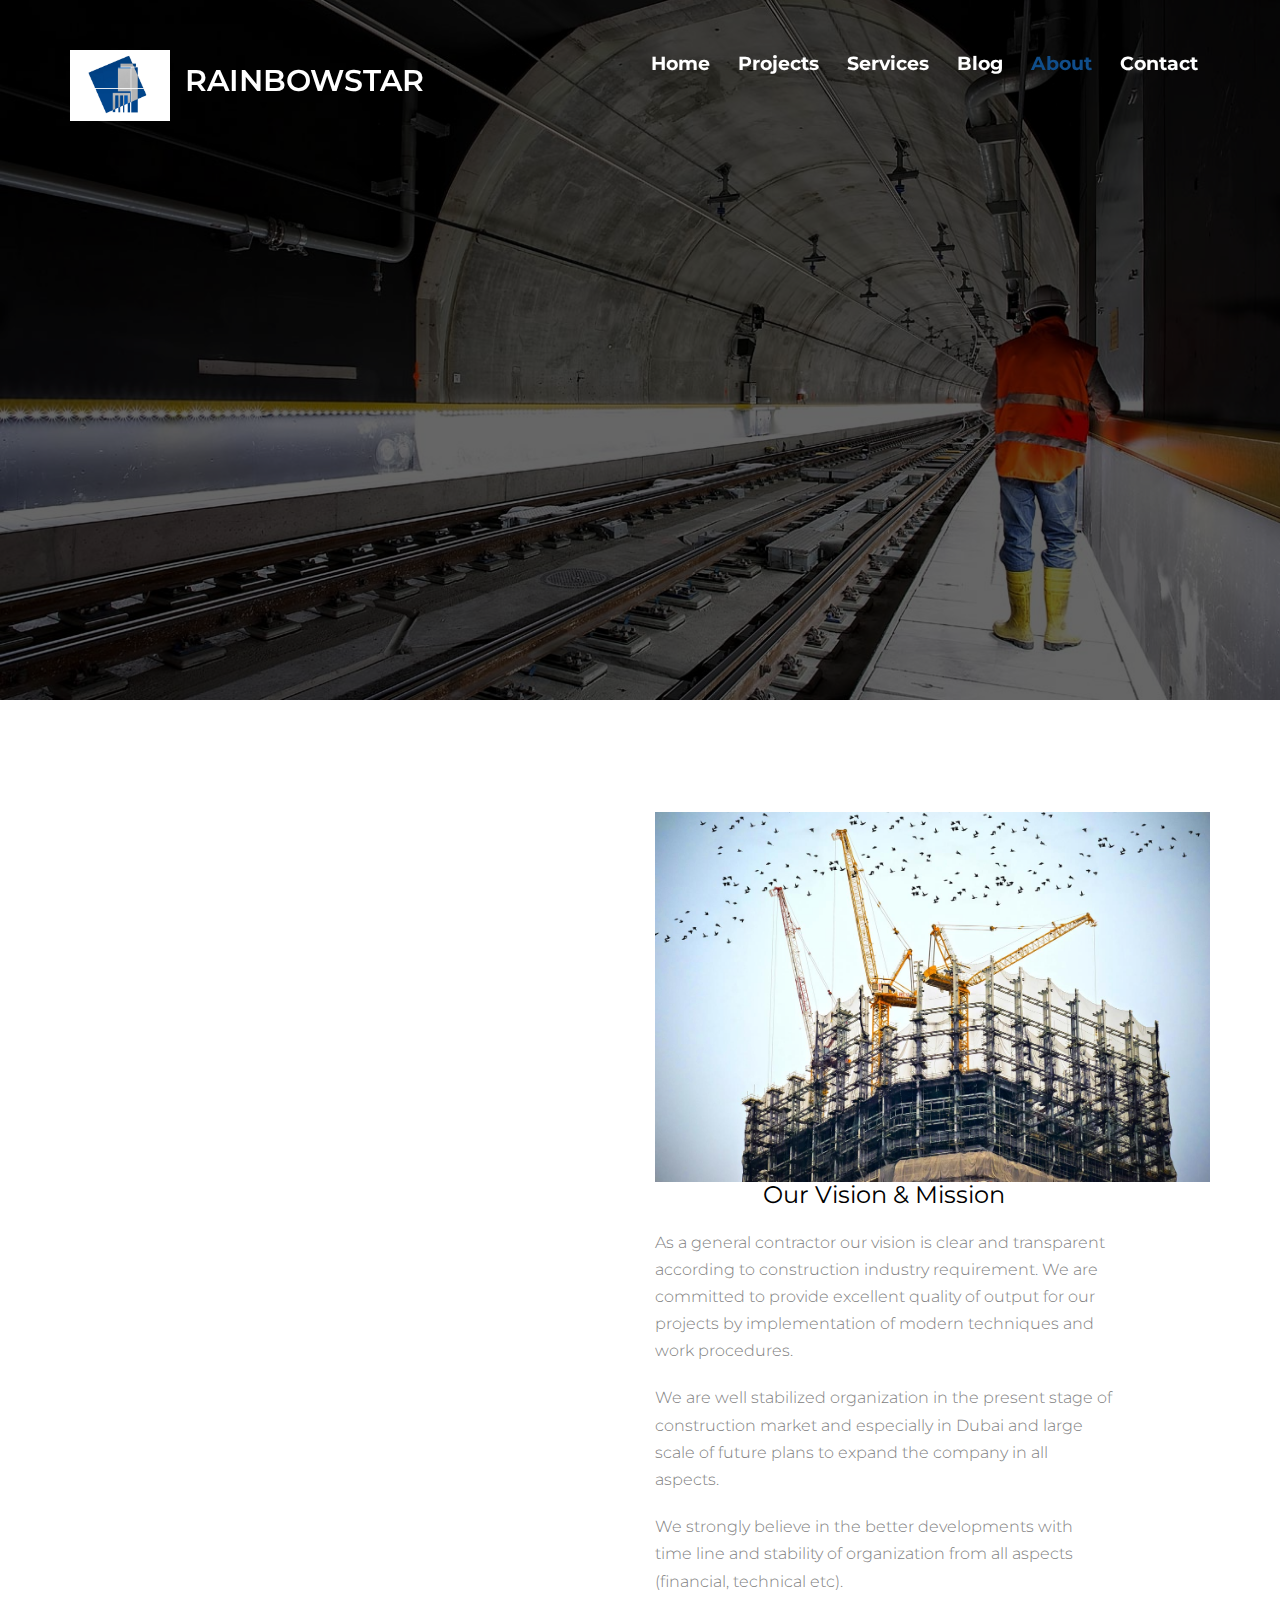
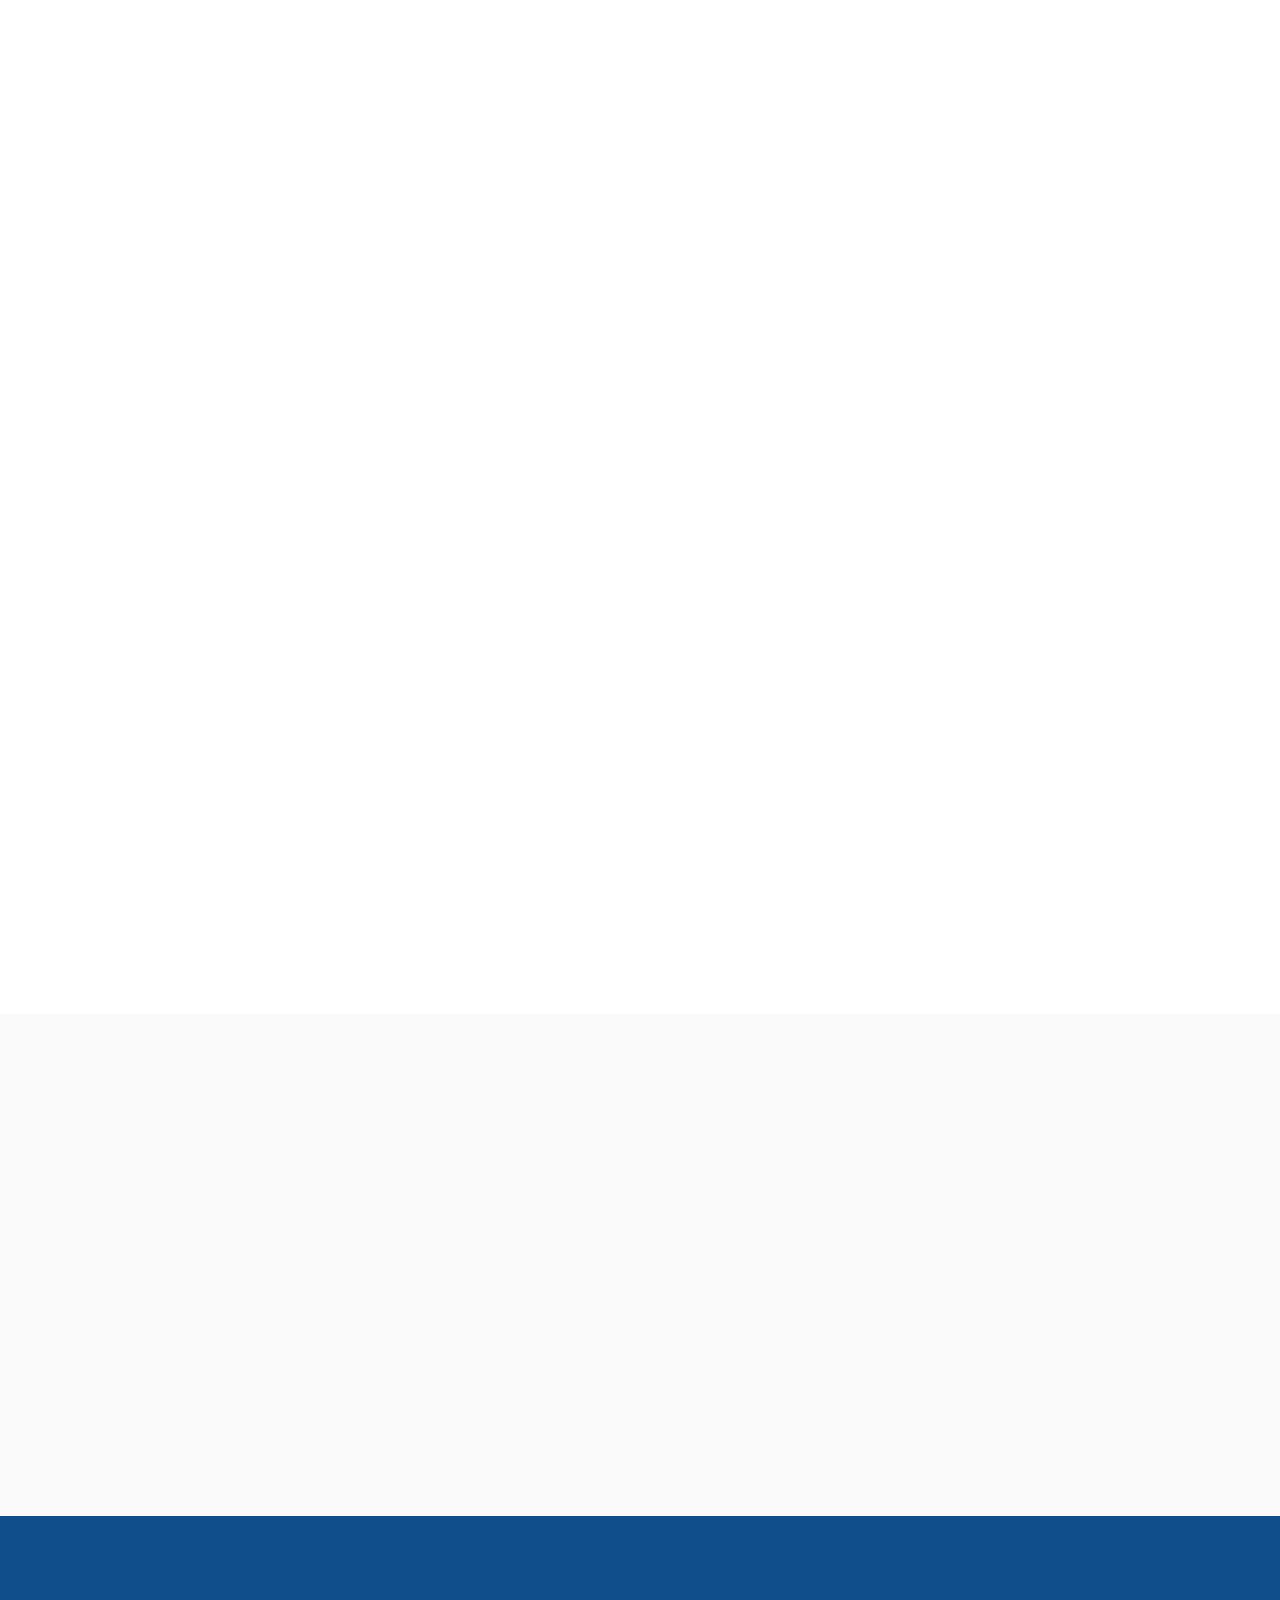
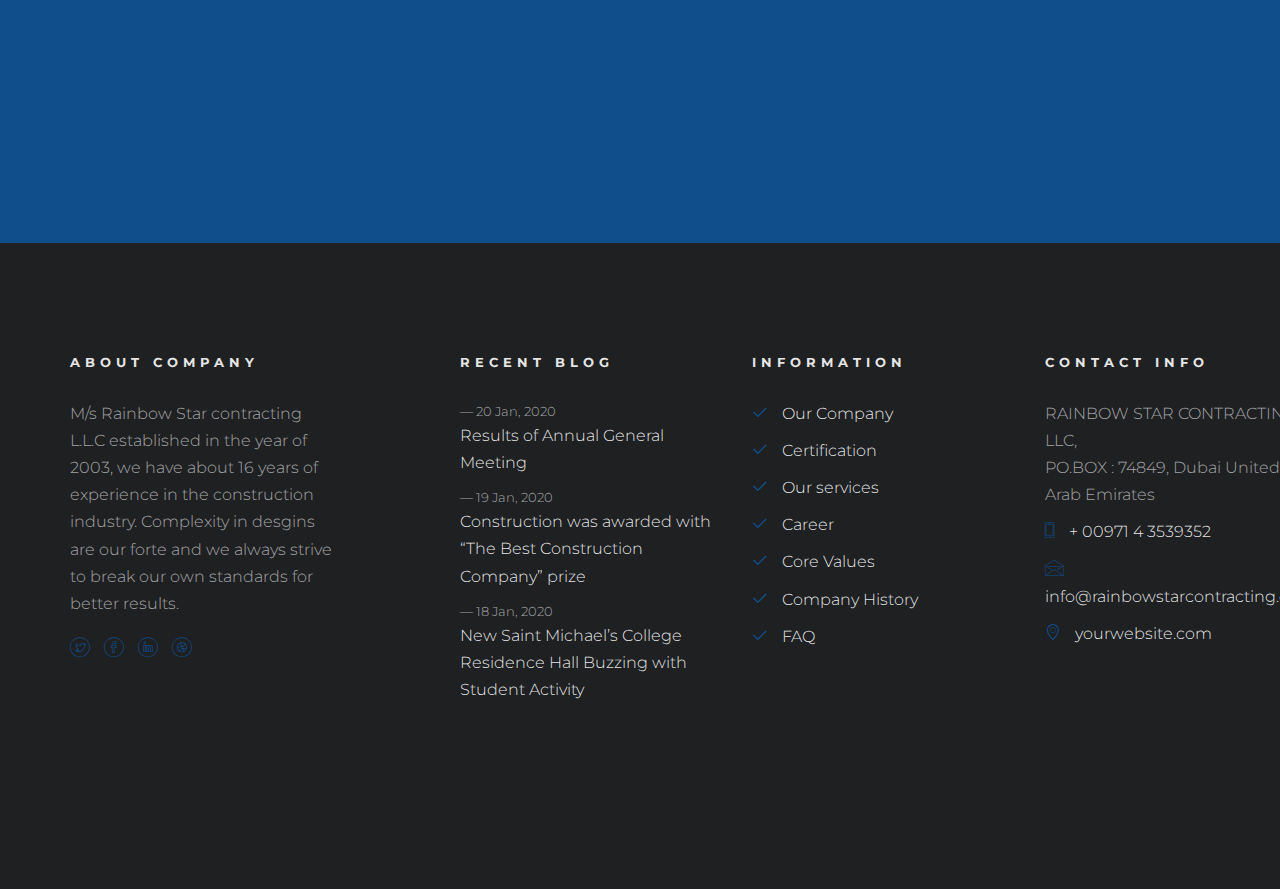
==== about.html @ f55a0812 "Add files via upload" ====
<!DOCTYPE HTML>
<html>

<head>
    <meta charset="utf-8">
    <meta http-equiv="X-UA-Compatible" content="IE=edge">
    <title>Rainbow Star Contracting - About</title>
    <meta name="viewport" content="width=device-width, initial-scale=1">
    <meta name="description" content="" />
    <meta name="keywords" content="" />
    <meta name="author" content="" />

    <!-- Facebook and Twitter integration -->
    <meta property="og:title" content="" />
    <meta property="og:image" content="" />
    <meta property="og:url" content="" />
    <meta property="og:site_name" content="" />
    <meta property="og:description" content="" />
    <meta name="twitter:title" content="" />
    <meta name="twitter:image" content="" />
    <meta name="twitter:url" content="" />
    <meta name="twitter:card" content="" />


    <link href="https://fonts.googleapis.com/css?family=Montserrat:200,300,400,700" rel="stylesheet">

    <!-- Animate.css -->
    <link rel="stylesheet" href="css/animate.css">
    <!-- Icomoon Icon Fonts-->
    <link rel="stylesheet" href="css/icomoon.css">
    <!-- Bootstrap  -->
    <link rel="stylesheet" href="css/bootstrap.css">

    <!-- Magnific Popup -->
    <link rel="stylesheet" href="css/magnific-popup.css">

    <!-- Flexslider  -->
    <link rel="stylesheet" href="css/flexslider.css">

    <!-- Owl Carousel -->
    <link rel="stylesheet" href="css/owl.carousel.min.css">
    <link rel="stylesheet" href="css/owl.theme.default.min.css">

    <!-- Flaticons  -->
    <link rel="stylesheet" href="fonts/flaticon/font/flaticon.css">

    <!-- Theme style  -->
    <link rel="stylesheet" href="css/style.css">

    <!-- Modernizr JS -->
    <script src="js/modernizr-2.6.2.min.js"></script>
    <!-- FOR IE9 below -->
    <!--[if lt IE 9]>
	<script src="js/respond.min.js"></script>
	<![endif]-->

</head>

<body>

    <div class="colorlib-loader"></div>

    <div id="page">
        <nav class="colorlib-nav" role="navigation">
            <div class="top-menu">
                <div class="container">
                    <div class="row">
                        <div class="col-xs-2">
                            <div id="colorlib-logo " class="rainbow-logo">
                                <a href="index.html"><img src="./images/landingpage/RSC logo.jpg" alt="">
                                    <span>RainbowStar</span>
                                </a>
                            </div>
                        </div>
                        <div class="col-xs-10 text-right menu-1">
                            <ul>
                                <li><a href="index.html">Home</a></li>
                                <li class="has-dropdown">
                                    <a href="work.html">Projects</a>
                                    <ul class="dropdown">
                                        <li><a href="#">Commercial</a></li>
                                        <li><a href="#">Apartment</a></li>
                                        <li><a href="#">House</a></li>
                                        <li><a href="#">Building</a></li>
                                    </ul>
                                </li>
                                <li><a href="services.html">Services</a></li>
                                <li><a href="blog.html">Blog</a></li>
                                <li class="active"><a href="about.html">About</a></li>
                                <li><a href="contact.html">Contact</a></li>
                            </ul>
                        </div>
                    </div>
                </div>
            </div>
        </nav>
        <aside id="colorlib-hero">
            <div class="flexslider">
                <ul class="slides">
                    <li style="background-image: url(images/img_bg_1.jpg);">
                        <div class="overlay"></div>
                        <div class="container-fluid">
                            <div class="row">
                                <div class="col-md-8 col-sm-12 col-md-offset-2 slider-text">
                                    <div class="slider-text-inner text-center">
                                        <h2>Company Info</h2>
                                        <h1>About Us</h1>
                                    </div>
                                </div>
                            </div>
                        </div>
                    </li>
                </ul>
            </div>
        </aside>

        <div id="colorlib-about">
            <div class="container">
                <div class="row row-pb-lg">
                    <div class="col-md-6">
                        <div class="about animate-box">
                            <h2>We Customise every detail to bring your fanatsy to life.</h2>
                            <p class="color-text-a">
                                M/s Rainbow Star contracting L.L.C established in the year of 2003. We introduce ourselves as a general contractor to the construction industry. We achieved complex design projects and got appreciation from various organizations. </p>
                            <p class="color-text-a">
                                We assume our company comes in fast growing general contracting companies with strong commitment and with clear vision. Our organization consists of various talented and potential professional Engineers, Architects, Foremen and technicians. </p>
                            <p class="color-text-a">
                                With the consideration of present competition and requirement of construction industry we are strongly committed to provide highly professional jobs to our clients/customers to meet their exact requirements and simultaneously to develop the better working
                                policies, procedure and techniques as per the project requirement.
                            </p>
                            <p class="color-text-a">
                                We deal with all kinds of projects. Large scale projects and turkey projects we possess sufficient resources to handle and run all kinds of projects </p>
                            <p class="color-text-a">
                                With the consideration of present competition and requirement of construction industry we are strongly committed to provide highly professional jobs to our clients/customers to meet their exact requirements and simultaneously to develop the better working
                                policies, procedure and techniques as per the project requirement.
                            </p>
                        </div>
                    </div>
                    <div class="col-md-6">
                        <img class="img-responsive" src="images/img_bg_4.jpg" alt="Free HTML5 Bootstrap Template by colorlib.com">
                    </div>

                    <div class="col-md-6 col-lg-5 section-md-t3">
                        <div class="title-box-d" style="text-align: center;">
                            <h3 class="title-d">Our
                                <span class="color-d">Vision & Mission</span>
                            </h3>
                        </div>
                        <p class="color-text-a">
                            As a general contractor our vision is clear and transparent according to construction industry requirement. We are committed to provide excellent quality of output for our projects by implementation of modern techniques and work procedures.
                        </p>
                        <p class="color-text-a">
                            We are well stabilized organization in the present stage of construction market and especially in Dubai and large scale of future plans to expand the company in all aspects.
                        </p>
                        <p class="color-text-a">
                            We strongly believe in the better developments with time line and stability of organization from all aspects (financial, technical etc).
                        </p>
                    </div>


                </div>
                <div class="row">
                    <div class="col-md-8 col-md-offset-2 text-center animate-box colorlib-heading animate-box">
                        <span class="sm">Team</span>
                        <h2><span class="thin">Our</span> <span class="thick">Engineers</span></h2>
                        <p>Even the all-powerful Pointing has no control about the blind texts it is an almost unorthographic life One day however a small line of blind text by the name</p>
                    </div>
                </div>
                <div class="row">
                    <div class="col-md-4 text-center animate-box">
                        <div class="staff" class="staff-img" style="background-image: url(images/person1.jpg);">
                            <a href="#" class="desc">
                                <h3>John Miller</h3>
                                <span>Lead Engineer</span>
                                <div class="parag">
                                    <p>Even the all-powerful Pointing has no control about the blind texts</p>
                                </div>
                            </a>
                        </div>
                    </div>
                    <div class="col-md-4 text-center animate-box">
                        <div class="staff" class="staff-img" style="background-image: url(images/person2.jpg);">
                            <a href="#" class="desc">
                                <h3>Brian Smith</h3>
                                <span>Architect</span>
                                <div class="parag">
                                    <p>Even the all-powerful Pointing has no control about the blind texts</p>
                                </div>
                            </a>
                        </div>
                    </div>
                    <div class="col-md-4 text-center animate-box">
                        <div class="staff" class="staff-img" style="background-image: url(images/person3.jpg);">
                            <a href="#" class="desc">
                                <h3>Andrew Clinton</h3>
                                <span>Architect</span>
                                <div class="parag">
                                    <p>Even the all-powerful Pointing has no control about the blind texts</p>
                                </div>
                            </a>
                        </div>
                    </div>
                </div>
            </div>
        </div>

        <div id="colorlib-testimony" class="colorlib-light-grey">
            <div class="container">
                <div class="row">
                    <div class="col-md-4 animate-box colorlib-heading animate-box">
                        <span class="sm">Testimonial</span>
                        <h2><span class="thin">What Our</span> <span class="thick">Client Says</span></h2>
                    </div>
                    <div class="col-md-7 col-md-push-1">
                        <div class="row animate-box">
                            <span class="icon"><i class="icon-quotes-left"></i></span>
                            <div class="owl-carousel1">
                                <div class="item">
                                    <div class="testimony-slide active">
                                        <div class="testimony-wrap">
                                            <figure>
                                                <img src="images/person1.jpg" alt="user">
                                            </figure>
                                            <blockquote>
                                                <span>Andrew Field</span>
                                                <p>Far far away, behind the word mountains, far from the countries Vokalia and Consonantia, there live the blind texts. Separated they live in Bookmarksgrove right at the coast of the Semantics, a large language
                                                    ocean.</p>
                                            </blockquote>
                                        </div>
                                    </div>
                                </div>
                                <div class="item">
                                    <div class="testimony-slide active">
                                        <div class="testimony-wrap">
                                            <figure>
                                                <img src="images/person2.jpg" alt="user">
                                            </figure>
                                            <blockquote>
                                                <span>Mark Bubble</span>
                                                <p>Separated they live in Bookmarksgrove right at the coast of the Semantics, a large language ocean.</p>
                                            </blockquote>
                                        </div>
                                    </div>
                                </div>
                                <div class="item">
                                    <div class="testimony-slide active">
                                        <div class="testimony-wrap">
                                            <figure>
                                                <img src="images/person3.jpg" alt="user">
                                            </figure>
                                            <blockquote>
                                                <span>Adam Smith</span>
                                                <p>Far from the countries Vokalia and Consonantia, there live the blind texts. Separated they live in Bookmarksgrove right at the coast of the Semantics, a large language ocean.</p>
                                            </blockquote>
                                        </div>
                                    </div>
                                </div>
                            </div>
                        </div>
                    </div>
                </div>
            </div>
        </div>


        <div id="colorlib-subscribe">
            <div class="overlay"></div>
            <div class="container">
                <div class="row">
                    <div class="col-md-12 col-md-offset-0 colorlib-heading animate-box">
                        <h2>Sign up for a Newsletter</h2>
                        <div class="row">
                            <div class="col-md-7">
                                <p>Enter your email address to get the latest news, events and special offers delivered right to your inbox.</p>
                            </div>
                            <div class="col-md-5">
                                <form class="form-inline qbstp-header-subscribe">
                                    <div class="row">
                                        <div class="col-md-12 col-md-offset-0">
                                            <div class="form-group">
                                                <input type="text" class="form-control" id="email" placeholder="Enter your email">
                                                <button type="submit" class="btn btn-primary">Subscribe</button>
                                            </div>
                                        </div>
                                    </div>
                                </form>
                            </div>
                        </div>
                    </div>
                </div>
            </div>
        </div>

        <!-- Footer Start -->

        <footer id="colorlib-footer" role="contentinfo">
            <div class="container">
                <div class="row row-pb-md">
                    <div class="col-md-3 colorlib-widget">
                        <h4>About Company</h4>
                        <p>M/s Rainbow Star contracting L.L.C established in the year of 2003, we have about 16 years of experience in the construction industry. Complexity in desgins are our forte and we always strive to break our own standards for better
                            results.</p>
                        <p>
                            <ul class="colorlib-social-icons">
                                <li><a href="#"><i class="icon-twitter"></i></a></li>
                                <li><a href="#"><i class="icon-facebook"></i></a></li>
                                <li><a href="#"><i class="icon-linkedin"></i></a></li>
                                <li><a href="#"><i class="icon-dribbble"></i></a></li>
                            </ul>
                        </p>
                    </div>
                    <div class="col-md-3 col-md-push-1">
                        <h4>Recent Blog</h4>
                        <ul class="colorlib-footer-links">
                            <li>
                                <span>&mdash; 20 Jan, 2020</span>
                                <a href="#">Results of Annual General Meeting</a>
                            </li>
                            <li>
                                <span>&mdash; 19 Jan, 2020</span>
                                <a href="#">Construction was awarded with “The Best Construction Company” prize</a>
                            </li>
                            <li>
                                <span>&mdash; 18 Jan, 2020</span>
                                <a href="#">New Saint Michael’s College Residence Hall Buzzing with Student Activity</a>
                            </li>
                        </ul>
                    </div>
                    <div class="col-md-3 col-md-push-1 colorlib-widget">
                        <h4>Information</h4>
                        <p>
                            <ul class="colorlib-footer-links">
                                <li><a href="#"><i class="icon-check"></i> Our Company</a></li>
                                <li><a href="#"><i class="icon-check"></i> Certification</a></li>
                                <li><a href="#"><i class="icon-check"></i> Our services</a></li>
                                <li><a href="#"><i class="icon-check"></i> Career</a></li>
                                <li><a href="#"><i class="icon-check"></i> Core Values</a></li>
                                <li><a href="#"><i class="icon-check"></i> Company History</a></li>
                                <li><a href="#"><i class="icon-check"></i> FAQ</a></li>
                            </ul>
                        </p>
                    </div>

                    <div class="col-md-3 col-md-push-1">
                        <h4>Contact Info</h4>
                        <ul class="colorlib-footer-links">
                            <li>RAINBOW STAR CONTRACTING LLC, <br>PO.BOX : 74849, Dubai United Arab Emirates</li>
                            <li><a href="tel://00971 4 3539352"><i class="icon-phone"></i> + 00971 4 3539352</a></li>
                            <li><a href="mailto:info@rainbowstarcontracting.com"><i class="icon-envelope"></i> info@rainbowstarcontracting.com</a></li>
                            <li><a href="http://luxehotel.com"><i class="icon-location4"></i> yourwebsite.com</a></li>
                        </ul>
                    </div>
                </div>
                <div class="row">
                </div>
            </div>
        </footer>
    </div>


    <!--Footer End  -->

    <div class="gototop js-top">
        <a href="#" class="js-gotop"><i class="icon-arrow-up2"></i></a>
    </div>

    <!-- jQuery -->
    <script src="js/jquery.min.js"></script>
    <!-- jQuery Easing -->
    <script src="js/jquery.easing.1.3.js"></script>
    <!-- Bootstrap -->
    <script src="js/bootstrap.min.js"></script>
    <!-- Waypoints -->
    <script src="js/jquery.waypoints.min.js"></script>
    <!-- Stellar Parallax -->
    <script src="js/jquery.stellar.min.js"></script>
    <!-- Flexslider -->
    <script src="js/jquery.flexslider-min.js"></script>
    <!-- Owl carousel -->
    <script src="js/owl.carousel.min.js"></script>
    <!-- Magnific Popup -->
    <script src="js/jquery.magnific-popup.min.js"></script>
    <script src="js/magnific-popup-options.js"></script>
    <!-- Counters -->
    <script src="js/jquery.countTo.js"></script>
    <!-- Main -->
    <script src="js/main.js"></script>

</body>

</html>
---- css/icomoon.css ----
@font-face {
  font-family: 'icomoon';
  src:  url('fonts/icomoon.eot?5j2n32');
  src:  url('fonts/icomoon.eot?5j2n32#iefix') format('embedded-opentype'),
    url('fonts/icomoon.ttf?5j2n32') format('truetype'),
    url('fonts/icomoon.woff?5j2n32') format('woff'),
    url('fonts/icomoon.svg?5j2n32#icomoon') format('svg');
  font-weight: normal;
  font-style: normal;
}

[class^="icon-"], [class*=" icon-"] {
  /* use !important to prevent issues with browser extensions that change fonts */
  font-family: 'icomoon' !important;
  speak: none;
  font-style: normal;
  font-weight: normal;
  font-variant: normal;
  text-transform: none;
  line-height: 1;

  /* Better Font Rendering =========== */
  -webkit-font-smoothing: antialiased;
  -moz-osx-font-smoothing: grayscale;
}

.icon-eye2:before {
  content: "\e064";
}
.icon-paper-clip:before {
  content: "\e065";
}
.icon-mail5:before {
  content: "\e066";
}
.icon-toggle:before {
  content: "\e067";
}
.icon-layout:before {
  content: "\e068";
}
.icon-link2:before {
  content: "\e069";
}
.icon-bell2:before {
  content: "\e06a";
}
.icon-lock3:before {
  content: "\e06b";
}
.icon-unlock:before {
  content: "\e06c";
}
.icon-ribbon2:before {
  content: "\e06d";
}
.icon-image2:before {
  content: "\e06e";
}
.icon-signal:before {
  content: "\e06f";
}
.icon-target3:before {
  content: "\e070";
}
.icon-clipboard3:before {
  content: "\e071";
}
.icon-clock3:before {
  content: "\e072";
}
.icon-watch:before {
  content: "\e073";
}
.icon-air-play:before {
  content: "\e074";
}
.icon-camera3:before {
  content: "\e075";
}
.icon-video2:before {
  content: "\e076";
}
.icon-disc:before {
  content: "\e077";
}
.icon-printer3:before {
  content: "\e078";
}
.icon-monitor:before {
  content: "\e079";
}
.icon-server:before {
  content: "\e07a";
}
.icon-cog2:before {
  content: "\e07b";
}
.icon-heart3:before {
  content: "\e07c";
}
.icon-paragraph:before {
  content: "\e07d";
}
.icon-align-justify:before {
  content: "\e07e";
}
.icon-align-left:before {
  content: "\e07f";
}
.icon-align-center:before {
  content: "\e080";
}
.icon-align-right:before {
  content: "\e081";
}
.icon-book2:before {
  content: "\e082";
}
.icon-layers2:before {
  content: "\e083";
}
.icon-stack2:before {
  content: "\e084";
}
.icon-stack-2:before {
  content: "\e085";
}
.icon-paper:before {
  content: "\e086";
}
.icon-paper-stack:before {
  content: "\e087";
}
.icon-search3:before {
  content: "\e088";
}
.icon-zoom-in2:before {
  content: "\e089";
}
.icon-zoom-out2:before {
  content: "\e08a";
}
.icon-reply2:before {
  content: "\e08b";
}
.icon-circle-plus:before {
  content: "\e08c";
}
.icon-circle-minus:before {
  content: "\e08d";
}
.icon-circle-check:before {
  content: "\e08e";
}
.icon-circle-cross:before {
  content: "\e08f";
}
.icon-square-plus:before {
  content: "\e090";
}
.icon-square-minus:before {
  content: "\e091";
}
.icon-square-check:before {
  content: "\e092";
}
.icon-square-cross:before {
  content: "\e093";
}
.icon-microphone:before {
  content: "\e094";
}
.icon-record:before {
  content: "\e095";
}
.icon-skip-back:before {
  content: "\e096";
}
.icon-rewind:before {
  content: "\e097";
}
.icon-play4:before {
  content: "\e098";
}
.icon-pause3:before {
  content: "\e099";
}
.icon-stop3:before {
  content: "\e09a";
}
.icon-fast-forward:before {
  content: "\e09b";
}
.icon-skip-forward:before {
  content: "\e09c";
}
.icon-shuffle2:before {
  content: "\e09d";
}
.icon-repeat:before {
  content: "\e09e";
}
.icon-folder2:before {
  content: "\e09f";
}
.icon-umbrella:before {
  content: "\e0a0";
}
.icon-moon:before {
  content: "\e0a1";
}
.icon-thermometer:before {
  content: "\e0a2";
}
.icon-drop:before {
  content: "\e0a3";
}
.icon-sun2:before {
  content: "\e0a4";
}
.icon-cloud3:before {
  content: "\e0a5";
}
.icon-cloud-upload2:before {
  content: "\e0a6";
}
.icon-cloud-download2:before {
  content: "\e0a7";
}
.icon-upload4:before {
  content: "\e0a8";
}
.icon-download4:before {
  content: "\e0a9";
}
.icon-location3:before {
  content: "\e0aa";
}
.icon-location-2:before {
  content: "\e0ab";
}
.icon-map3:before {
  content: "\e0ac";
}
.icon-battery:before {
  content: "\e0ad";
}
.icon-head:before {
  content: "\e0ae";
}
.icon-briefcase3:before {
  content: "\e0af";
}
.icon-speech-bubble:before {
  content: "\e0b0";
}
.icon-anchor2:before {
  content: "\e0b1";
}
.icon-globe2:before {
  content: "\e0b2";
}
.icon-box:before {
  content: "\e0b3";
}
.icon-reload:before {
  content: "\e0b4";
}
.icon-share3:before {
  content: "\e0b5";
}
.icon-marquee:before {
  content: "\e0b6";
}
.icon-marquee-plus:before {
  content: "\e0b7";
}
.icon-marquee-minus:before {
  content: "\e0b8";
}
.icon-tag:before {
  content: "\e0b9";
}
.icon-power2:before {
  content: "\e0ba";
}
.icon-command2:before {
  content: "\e0bb";
}
.icon-alt:before {
  content: "\e0bc";
}
.icon-esc:before {
  content: "\e0bd";
}
.icon-bar-graph:before {
  content: "\e0be";
}
.icon-bar-graph-2:before {
  content: "\e0bf";
}
.icon-pie-graph:before {
  content: "\e0c0";
}
.icon-star:before {
  content: "\e0c1";
}
.icon-arrow-left3:before {
  content: "\e0c2";
}
.icon-arrow-right3:before {
  content: "\e0c3";
}
.icon-arrow-up3:before {
  content: "\e0c4";
}
.icon-arrow-down3:before {
  content: "\e0c5";
}
.icon-volume:before {
  content: "\e0c6";
}
.icon-mute:before {
  content: "\e0c7";
}
.icon-content-right:before {
  content: "\e100";
}
.icon-content-left:before {
  content: "\e101";
}
.icon-grid2:before {
  content: "\e102";
}
.icon-grid-2:before {
  content: "\e103";
}
.icon-columns:before {
  content: "\e104";
}
.icon-loader:before {
  content: "\e105";
}
.icon-bag:before {
  content: "\e106";
}
.icon-ban:before {
  content: "\e107";
}
.icon-flag3:before {
  content: "\e108";
}
.icon-trash:before {
  content: "\e109";
}
.icon-expand2:before {
  content: "\e110";
}
.icon-contract:before {
  content: "\e111";
}
.icon-maximize:before {
  content: "\e112";
}
.icon-minimize:before {
  content: "\e113";
}
.icon-plus2:before {
  content: "\e114";
}
.icon-minus2:before {
  content: "\e115";
}
.icon-check:before {
  content: "\e116";
}
.icon-cross2:before {
  content: "\e117";
}
.icon-move:before {
  content: "\e118";
}
.icon-delete:before {
  content: "\e119";
}
.icon-menu5:before {
  content: "\e120";
}
.icon-archive:before {
  content: "\e121";
}
.icon-inbox:before {
  content: "\e122";
}
.icon-outbox:before {
  content: "\e123";
}
.icon-file:before {
  content: "\e124";
}
.icon-file-add:before {
  content: "\e125";
}
.icon-file-subtract:before {
  content: "\e126";
}
.icon-help:before {
  content: "\e127";
}
.icon-open:before {
  content: "\e128";
}
.icon-ellipsis:before {
  content: "\e129";
}
.icon-heart4:before {
  content: "\e900";
}
.icon-cloud4:before {
  content: "\e901";
}
.icon-star2:before {
  content: "\e902";
}
.icon-tv2:before {
  content: "\e903";
}
.icon-sound:before {
  content: "\e904";
}
.icon-video3:before {
  content: "\e905";
}
.icon-trash2:before {
  content: "\e906";
}
.icon-user2:before {
  content: "\e907";
}
.icon-key3:before {
  content: "\e908";
}
.icon-search4:before {
  content: "\e909";
}
.icon-settings:before {
  content: "\e90a";
}
.icon-camera4:before {
  content: "\e90b";
}
.icon-tag2:before {
  content: "\e90c";
}
.icon-lock4:before {
  content: "\e90d";
}
.icon-bulb:before {
  content: "\e90e";
}
.icon-pen2:before {
  content: "\e90f";
}
.icon-diamond:before {
  content: "\e910";
}
.icon-display2:before {
  content: "\e911";
}
.icon-location4:before {
  content: "\e912";
}
.icon-eye3:before {
  content: "\e913";
}
.icon-bubble3:before {
  content: "\e914";
}
.icon-stack3:before {
  content: "\e915";
}
.icon-cup:before {
  content: "\e916";
}
.icon-phone3:before {
  content: "\e917";
}
.icon-news:before {
  content: "\e918";
}
.icon-mail6:before {
  content: "\e919";
}
.icon-like:before {
  content: "\e91a";
}
.icon-photo:before {
  content: "\e91b";
}
.icon-note:before {
  content: "\e91c";
}
.icon-clock4:before {
  content: "\e91d";
}
.icon-paperplane:before {
  content: "\e91e";
}
.icon-params:before {
  content: "\e91f";
}
.icon-banknote:before {
  content: "\e920";
}
.icon-data:before {
  content: "\e921";
}
.icon-music2:before {
  content: "\e922";
}
.icon-megaphone2:before {
  content: "\e923";
}
.icon-study:before {
  content: "\e924";
}
.icon-lab2:before {
  content: "\e925";
}
.icon-food:before {
  content: "\e926";
}
.icon-t-shirt:before {
  content: "\e927";
}
.icon-fire2:before {
  content: "\e928";
}
.icon-clip:before {
  content: "\e929";
}
.icon-shop:before {
  content: "\e92a";
}
.icon-calendar3:before {
  content: "\e92b";
}
.icon-wallet2:before {
  content: "\e92c";
}
.icon-vynil:before {
  content: "\e92d";
}
.icon-truck2:before {
  content: "\e92e";
}
.icon-world:before {
  content: "\e92f";
}
.icon-mobile:before {
  content: "\e000";
}
.icon-laptop:before {
  content: "\e001";
}
.icon-desktop:before {
  content: "\e002";
}
.icon-tablet:before {
  content: "\e003";
}
.icon-phone:before {
  content: "\e004";
}
.icon-document:before {
  content: "\e005";
}
.icon-documents:before {
  content: "\e006";
}
.icon-search:before {
  content: "\e007";
}
.icon-clipboard:before {
  content: "\e008";
}
.icon-newspaper:before {
  content: "\e009";
}
.icon-notebook:before {
  content: "\e00a";
}
.icon-book-open:before {
  content: "\e00b";
}
.icon-browser:before {
  content: "\e00c";
}
.icon-calendar:before {
  content: "\e00d";
}
.icon-presentation:before {
  content: "\e00e";
}
.icon-picture:before {
  content: "\e00f";
}
.icon-pictures:before {
  content: "\e010";
}
.icon-video:before {
  content: "\e011";
}
.icon-camera:before {
  content: "\e012";
}
.icon-printer:before {
  content: "\e013";
}
.icon-toolbox:before {
  content: "\e014";
}
.icon-briefcase:before {
  content: "\e015";
}
.icon-wallet:before {
  content: "\e016";
}
.icon-gift:before {
  content: "\e017";
}
.icon-bargraph:before {
  content: "\e018";
}
.icon-grid:before {
  content: "\e019";
}
.icon-expand:before {
  content: "\e01a";
}
.icon-focus:before {
  content: "\e01b";
}
.icon-edit:before {
  content: "\e01c";
}
.icon-adjustments:before {
  content: "\e01d";
}
.icon-ribbon:before {
  content: "\e01e";
}
.icon-hourglass:before {
  content: "\e01f";
}
.icon-lock:before {
  content: "\e020";
}
.icon-megaphone:before {
  content: "\e021";
}
.icon-shield:before {
  content: "\e022";
}
.icon-trophy:before {
  content: "\e023";
}
.icon-flag:before {
  content: "\e024";
}
.icon-map:before {
  content: "\e025";
}
.icon-puzzle:before {
  content: "\e026";
}
.icon-basket:before {
  content: "\e027";
}
.icon-envelope:before {
  content: "\e028";
}
.icon-streetsign:before {
  content: "\e029";
}
.icon-telescope:before {
  content: "\e02a";
}
.icon-gears:before {
  content: "\e02b";
}
.icon-key:before {
  content: "\e02c";
}
.icon-paperclip:before {
  content: "\e02d";
}
.icon-attachment:before {
  content: "\e02e";
}
.icon-pricetags:before {
  content: "\e02f";
}
.icon-lightbulb:before {
  content: "\e030";
}
.icon-layers:before {
  content: "\e031";
}
.icon-pencil:before {
  content: "\e032";
}
.icon-tools:before {
  content: "\e033";
}
.icon-tools-2:before {
  content: "\e034";
}
.icon-scissors:before {
  content: "\e035";
}
.icon-paintbrush:before {
  content: "\e036";
}
.icon-magnifying-glass:before {
  content: "\e037";
}
.icon-circle-compass:before {
  content: "\e038";
}
.icon-linegraph:before {
  content: "\e039";
}
.icon-mic:before {
  content: "\e03a";
}
.icon-strategy:before {
  content: "\e03b";
}
.icon-beaker:before {
  content: "\e03c";
}
.icon-caution:before {
  content: "\e03d";
}
.icon-recycle:before {
  content: "\e03e";
}
.icon-anchor:before {
  content: "\e03f";
}
.icon-profile-male:before {
  content: "\e040";
}
.icon-profile-female:before {
  content: "\e041";
}
.icon-bike:before {
  content: "\e042";
}
.icon-wine:before {
  content: "\e043";
}
.icon-hotairballoon:before {
  content: "\e044";
}
.icon-globe:before {
  content: "\e045";
}
.icon-genius:before {
  content: "\e046";
}
.icon-map-pin:before {
  content: "\e047";
}
.icon-dial:before {
  content: "\e048";
}
.icon-chat:before {
  content: "\e049";
}
.icon-heart:before {
  content: "\e04a";
}
.icon-cloud:before {
  content: "\e04b";
}
.icon-upload:before {
  content: "\e04c";
}
.icon-download:before {
  content: "\e04d";
}
.icon-target:before {
  content: "\e04e";
}
.icon-hazardous:before {
  content: "\e04f";
}
.icon-piechart:before {
  content: "\e050";
}
.icon-speedometer:before {
  content: "\e051";
}
.icon-global:before {
  content: "\e052";
}
.icon-compass:before {
  content: "\e053";
}
.icon-lifesaver:before {
  content: "\e054";
}
.icon-clock:before {
  content: "\e055";
}
.icon-aperture:before {
  content: "\e056";
}
.icon-quote:before {
  content: "\e057";
}
.icon-scope:before {
  content: "\e058";
}
.icon-alarmclock:before {
  content: "\e059";
}
.icon-refresh:before {
  content: "\e05a";
}
.icon-happy:before {
  content: "\e05b";
}
.icon-sad:before {
  content: "\e05c";
}
.icon-facebook:before {
  content: "\e05d";
}
.icon-twitter:before {
  content: "\e05e";
}
.icon-googleplus:before {
  content: "\e05f";
}
.icon-rss:before {
  content: "\e060";
}
.icon-tumblr:before {
  content: "\e061";
}
.icon-linkedin:before {
  content: "\e062";
}
.icon-dribbble:before {
  content: "\e063";
}
.icon-home:before {
  content: "\e930";
}
.icon-home2:before {
  content: "\e931";
}
.icon-home3:before {
  content: "\e932";
}
.icon-office:before {
  content: "\e933";
}
.icon-newspaper2:before {
  content: "\e934";
}
.icon-pencil2:before {
  content: "\e935";
}
.icon-pencil22:before {
  content: "\e936";
}
.icon-quill:before {
  content: "\e937";
}
.icon-pen:before {
  content: "\e938";
}
.icon-blog:before {
  content: "\e939";
}
.icon-eyedropper:before {
  content: "\e93a";
}
.icon-droplet:before {
  content: "\e93b";
}
.icon-paint-format:before {
  content: "\e93c";
}
.icon-image:before {
  content: "\e93d";
}
.icon-images:before {
  content: "\e93e";
}
.icon-camera2:before {
  content: "\e93f";
}
.icon-headphones:before {
  content: "\e940";
}
.icon-music:before {
  content: "\e941";
}
.icon-play:before {
  content: "\e942";
}
.icon-film:before {
  content: "\e943";
}
.icon-video-camera:before {
  content: "\e944";
}
.icon-dice:before {
  content: "\e945";
}
.icon-pacman:before {
  content: "\e946";
}
.icon-spades:before {
  content: "\e947";
}
.icon-clubs:before {
  content: "\e948";
}
.icon-diamonds:before {
  content: "\e949";
}
.icon-bullhorn:before {
  content: "\e94a";
}
.icon-connection:before {
  content: "\e94b";
}
.icon-podcast:before {
  content: "\e94c";
}
.icon-feed:before {
  content: "\e94d";
}
.icon-mic2:before {
  content: "\e94e";
}
.icon-book:before {
  content: "\e94f";
}
.icon-books:before {
  content: "\e950";
}
.icon-library:before {
  content: "\e951";
}
.icon-file-text:before {
  content: "\e952";
}
.icon-profile:before {
  content: "\e953";
}
.icon-file-empty:before {
  content: "\e954";
}
.icon-files-empty:before {
  content: "\e955";
}
.icon-file-text2:before {
  content: "\e956";
}
.icon-file-picture:before {
  content: "\e957";
}
.icon-file-music:before {
  content: "\e958";
}
.icon-file-play:before {
  content: "\e959";
}
.icon-file-video:before {
  content: "\e95a";
}
.icon-file-zip:before {
  content: "\e95b";
}
.icon-copy:before {
  content: "\e95c";
}
.icon-paste:before {
  content: "\e95d";
}
.icon-stack:before {
  content: "\e95e";
}
.icon-folder:before {
  content: "\e95f";
}
.icon-folder-open:before {
  content: "\e960";
}
.icon-folder-plus:before {
  content: "\e961";
}
.icon-folder-minus:before {
  content: "\e962";
}
.icon-folder-download:before {
  content: "\e963";
}
.icon-folder-upload:before {
  content: "\e964";
}
.icon-price-tag:before {
  content: "\e965";
}
.icon-price-tags:before {
  content: "\e966";
}
.icon-barcode:before {
  content: "\e967";
}
.icon-qrcode:before {
  content: "\e968";
}
.icon-ticket:before {
  content: "\e969";
}
.icon-cart:before {
  content: "\e96a";
}
.icon-coin-dollar:before {
  content: "\e96b";
}
.icon-coin-euro:before {
  content: "\e96c";
}
.icon-coin-pound:before {
  content: "\e96d";
}
.icon-coin-yen:before {
  content: "\e96e";
}
.icon-credit-card:before {
  content: "\e96f";
}
.icon-calculator:before {
  content: "\e970";
}
.icon-lifebuoy:before {
  content: "\e971";
}
.icon-phone2:before {
  content: "\e972";
}
.icon-phone-hang-up:before {
  content: "\e973";
}
.icon-address-book:before {
  content: "\e974";
}
.icon-envelop:before {
  content: "\e975";
}
.icon-pushpin:before {
  content: "\e976";
}
.icon-location:before {
  content: "\e977";
}
.icon-location2:before {
  content: "\e978";
}
.icon-compass2:before {
  content: "\e979";
}
.icon-compass22:before {
  content: "\e97a";
}
.icon-map2:before {
  content: "\e97b";
}
.icon-map22:before {
  content: "\e97c";
}
.icon-history:before {
  content: "\e97d";
}
.icon-clock2:before {
  content: "\e97e";
}
.icon-clock22:before {
  content: "\e97f";
}
.icon-alarm:before {
  content: "\e980";
}
.icon-bell:before {
  content: "\e981";
}
.icon-stopwatch:before {
  content: "\e982";
}
.icon-calendar2:before {
  content: "\e983";
}
.icon-printer2:before {
  content: "\e984";
}
.icon-keyboard:before {
  content: "\e985";
}
.icon-display:before {
  content: "\e986";
}
.icon-laptop2:before {
  content: "\e987";
}
.icon-mobile2:before {
  content: "\e988";
}
.icon-mobile22:before {
  content: "\e989";
}
.icon-tablet2:before {
  content: "\e98a";
}
.icon-tv:before {
  content: "\e98b";
}
.icon-drawer:before {
  content: "\e98c";
}
.icon-drawer2:before {
  content: "\e98d";
}
.icon-box-add:before {
  content: "\e98e";
}
.icon-box-remove:before {
  content: "\e98f";
}
.icon-download3:before {
  content: "\e990";
}
.icon-upload2:before {
  content: "\e991";
}
.icon-floppy-disk:before {
  content: "\e992";
}
.icon-drive:before {
  content: "\e993";
}
.icon-database:before {
  content: "\e994";
}
.icon-undo:before {
  content: "\e995";
}
.icon-redo:before {
  content: "\e996";
}
.icon-undo2:before {
  content: "\e997";
}
.icon-redo2:before {
  content: "\e998";
}
.icon-forward:before {
  content: "\e999";
}
.icon-reply:before {
  content: "\e99a";
}
.icon-bubble:before {
  content: "\e99b";
}
.icon-bubbles:before {
  content: "\e99c";
}
.icon-bubbles2:before {
  content: "\e99d";
}
.icon-bubble2:before {
  content: "\e99e";
}
.icon-bubbles3:before {
  content: "\e99f";
}
.icon-bubbles4:before {
  content: "\e9a0";
}
.icon-user:before {
  content: "\e9a1";
}
.icon-users:before {
  content: "\e9a2";
}
.icon-user-plus:before {
  content: "\e9a3";
}
.icon-user-minus:before {
  content: "\e9a4";
}
.icon-user-check:before {
  content: "\e9a5";
}
.icon-user-tie:before {
  content: "\e9a6";
}
.icon-quotes-left:before {
  content: "\e9a7";
}
.icon-quotes-right:before {
  content: "\e9a8";
}
.icon-hour-glass:before {
  content: "\e9a9";
}
.icon-spinner:before {
  content: "\e9aa";
}
.icon-spinner2:before {
  content: "\e9ab";
}
.icon-spinner3:before {
  content: "\e9ac";
}
.icon-spinner4:before {
  content: "\e9ad";
}
.icon-spinner5:before {
  content: "\e9ae";
}
.icon-spinner6:before {
  content: "\e9af";
}
.icon-spinner7:before {
  content: "\e9b0";
}
.icon-spinner8:before {
  content: "\e9b1";
}
.icon-spinner9:before {
  content: "\e9b2";
}
.icon-spinner10:before {
  content: "\e9b3";
}
.icon-spinner11:before {
  content: "\e9b4";
}
.icon-binoculars:before {
  content: "\e9b5";
}
.icon-search2:before {
  content: "\e9b6";
}
.icon-zoom-in:before {
  content: "\e9b7";
}
.icon-zoom-out:before {
  content: "\e9b8";
}
.icon-enlarge:before {
  content: "\e9b9";
}
.icon-shrink:before {
  content: "\e9ba";
}
.icon-enlarge2:before {
  content: "\e9bb";
}
.icon-shrink2:before {
  content: "\e9bc";
}
.icon-key2:before {
  content: "\e9bd";
}
.icon-key22:before {
  content: "\e9be";
}
.icon-lock2:before {
  content: "\e9bf";
}
.icon-unlocked:before {
  content: "\e9c0";
}
.icon-wrench:before {
  content: "\e9c1";
}
.icon-equalizer:before {
  content: "\e9c2";
}
.icon-equalizer2:before {
  content: "\e9c3";
}
.icon-cog:before {
  content: "\e9c4";
}
.icon-cogs:before {
  content: "\e9c5";
}
.icon-hammer:before {
  content: "\e9c6";
}
.icon-magic-wand:before {
  content: "\e9c7";
}
.icon-aid-kit:before {
  content: "\e9c8";
}
.icon-bug:before {
  content: "\e9c9";
}
.icon-pie-chart:before {
  content: "\e9ca";
}
.icon-stats-dots:before {
  content: "\e9cb";
}
.icon-stats-bars:before {
  content: "\e9cc";
}
.icon-stats-bars2:before {
  content: "\e9cd";
}
.icon-trophy2:before {
  content: "\e9ce";
}
.icon-gift2:before {
  content: "\e9cf";
}
.icon-glass:before {
  content: "\e9d0";
}
.icon-glass2:before {
  content: "\e9d1";
}
.icon-mug:before {
  content: "\e9d2";
}
.icon-spoon-knife:before {
  content: "\e9d3";
}
.icon-leaf:before {
  content: "\e9d4";
}
.icon-rocket:before {
  content: "\e9d5";
}
.icon-meter:before {
  content: "\e9d6";
}
.icon-meter2:before {
  content: "\e9d7";
}
.icon-hammer2:before {
  content: "\e9d8";
}
.icon-fire:before {
  content: "\e9d9";
}
.icon-lab:before {
  content: "\e9da";
}
.icon-magnet:before {
  content: "\e9db";
}
.icon-bin:before {
  content: "\e9dc";
}
.icon-bin2:before {
  content: "\e9dd";
}
.icon-briefcase2:before {
  content: "\e9de";
}
.icon-airplane:before {
  content: "\e9df";
}
.icon-truck:before {
  content: "\e9e0";
}
.icon-road:before {
  content: "\e9e1";
}
.icon-accessibility:before {
  content: "\e9e2";
}
.icon-target2:before {
  content: "\e9e3";
}
.icon-shield2:before {
  content: "\e9e4";
}
.icon-power:before {
  content: "\e9e5";
}
.icon-switch:before {
  content: "\e9e6";
}
.icon-power-cord:before {
  content: "\e9e7";
}
.icon-clipboard2:before {
  content: "\e9e8";
}
.icon-list-numbered:before {
  content: "\e9e9";
}
.icon-list:before {
  content: "\e9ea";
}
.icon-list2:before {
  content: "\e9eb";
}
.icon-tree:before {
  content: "\e9ec";
}
.icon-menu:before {
  content: "\e9ed";
}
.icon-menu2:before {
  content: "\e9ee";
}
.icon-menu3:before {
  content: "\e9ef";
}
.icon-menu4:before {
  content: "\e9f0";
}
.icon-cloud2:before {
  content: "\e9f1";
}
.icon-cloud-download:before {
  content: "\e9f2";
}
.icon-cloud-upload:before {
  content: "\e9f3";
}
.icon-cloud-check:before {
  content: "\e9f4";
}
.icon-download2:before {
  content: "\e9f5";
}
.icon-upload22:before {
  content: "\e9f6";
}
.icon-download32:before {
  content: "\e9f7";
}
.icon-upload3:before {
  content: "\e9f8";
}
.icon-sphere:before {
  content: "\e9f9";
}
.icon-earth:before {
  content: "\e9fa";
}
.icon-link:before {
  content: "\e9fb";
}
.icon-flag2:before {
  content: "\e9fc";
}
.icon-attachment2:before {
  content: "\e9fd";
}
.icon-eye:before {
  content: "\e9fe";
}
.icon-eye-plus:before {
  content: "\e9ff";
}
.icon-eye-minus:before {
  content: "\ea00";
}
.icon-eye-blocked:before {
  content: "\ea01";
}
.icon-bookmark:before {
  content: "\ea02";
}
.icon-bookmarks:before {
  content: "\ea03";
}
.icon-sun:before {
  content: "\ea04";
}
.icon-contrast:before {
  content: "\ea05";
}
.icon-brightness-contrast:before {
  content: "\ea06";
}
.icon-star-empty:before {
  content: "\ea07";
}
.icon-star-half:before {
  content: "\ea08";
}
.icon-star-full:before {
  content: "\ea09";
}
.icon-heart2:before {
  content: "\ea0a";
}
.icon-heart-broken:before {
  content: "\ea0b";
}
.icon-man:before {
  content: "\ea0c";
}
.icon-woman:before {
  content: "\ea0d";
}
.icon-man-woman:before {
  content: "\ea0e";
}
.icon-happy3:before {
  content: "\ea0f";
}
.icon-happy2:before {
  content: "\ea10";
}
.icon-smile:before {
  content: "\ea11";
}
.icon-smile2:before {
  content: "\ea12";
}
.icon-tongue:before {
  content: "\ea13";
}
.icon-tongue2:before {
  content: "\ea14";
}
.icon-sad2:before {
  content: "\ea15";
}
.icon-sad22:before {
  content: "\ea16";
}
.icon-wink:before {
  content: "\ea17";
}
.icon-wink2:before {
  content: "\ea18";
}
.icon-grin:before {
  content: "\ea19";
}
.icon-grin2:before {
  content: "\ea1a";
}
.icon-cool:before {
  content: "\ea1b";
}
.icon-cool2:before {
  content: "\ea1c";
}
.icon-angry:before {
  content: "\ea1d";
}
.icon-angry2:before {
  content: "\ea1e";
}
.icon-evil:before {
  content: "\ea1f";
}
.icon-evil2:before {
  content: "\ea20";
}
.icon-shocked:before {
  content: "\ea21";
}
.icon-shocked2:before {
  content: "\ea22";
}
.icon-baffled:before {
  content: "\ea23";
}
.icon-baffled2:before {
  content: "\ea24";
}
.icon-confused:before {
  content: "\ea25";
}
.icon-confused2:before {
  content: "\ea26";
}
.icon-neutral:before {
  content: "\ea27";
}
.icon-neutral2:before {
  content: "\ea28";
}
.icon-hipster:before {
  content: "\ea29";
}
.icon-hipster2:before {
  content: "\ea2a";
}
.icon-wondering:before {
  content: "\ea2b";
}
.icon-wondering2:before {
  content: "\ea2c";
}
.icon-sleepy:before {
  content: "\ea2d";
}
.icon-sleepy2:before {
  content: "\ea2e";
}
.icon-frustrated:before {
  content: "\ea2f";
}
.icon-frustrated2:before {
  content: "\ea30";
}
.icon-crying:before {
  content: "\ea31";
}
.icon-crying2:before {
  content: "\ea32";
}
.icon-point-up:before {
  content: "\ea33";
}
.icon-point-right:before {
  content: "\ea34";
}
.icon-point-down:before {
  content: "\ea35";
}
.icon-point-left:before {
  content: "\ea36";
}
.icon-warning:before {
  content: "\ea37";
}
.icon-notification:before {
  content: "\ea38";
}
.icon-question:before {
  content: "\ea39";
}
.icon-plus:before {
  content: "\ea3a";
}
.icon-minus:before {
  content: "\ea3b";
}
.icon-info:before {
  content: "\ea3c";
}
.icon-cancel-circle:before {
  content: "\ea3d";
}
.icon-blocked:before {
  content: "\ea3e";
}
.icon-cross:before {
  content: "\ea3f";
}
.icon-checkmark:before {
  content: "\ea40";
}
.icon-checkmark2:before {
  content: "\ea41";
}
.icon-spell-check:before {
  content: "\ea42";
}
.icon-enter:before {
  content: "\ea43";
}
.icon-exit:before {
  content: "\ea44";
}
.icon-play2:before {
  content: "\ea45";
}
.icon-pause:before {
  content: "\ea46";
}
.icon-stop:before {
  content: "\ea47";
}
.icon-previous:before {
  content: "\ea48";
}
.icon-next:before {
  content: "\ea49";
}
.icon-backward:before {
  content: "\ea4a";
}
.icon-forward2:before {
  content: "\ea4b";
}
.icon-play3:before {
  content: "\ea4c";
}
.icon-pause2:before {
  content: "\ea4d";
}
.icon-stop2:before {
  content: "\ea4e";
}
.icon-backward2:before {
  content: "\ea4f";
}
.icon-forward3:before {
  content: "\ea50";
}
.icon-first:before {
  content: "\ea51";
}
.icon-last:before {
  content: "\ea52";
}
.icon-previous2:before {
  content: "\ea53";
}
.icon-next2:before {
  content: "\ea54";
}
.icon-eject:before {
  content: "\ea55";
}
.icon-volume-high:before {
  content: "\ea56";
}
.icon-volume-medium:before {
  content: "\ea57";
}
.icon-volume-low:before {
  content: "\ea58";
}
.icon-volume-mute:before {
  content: "\ea59";
}
.icon-volume-mute2:before {
  content: "\ea5a";
}
.icon-volume-increase:before {
  content: "\ea5b";
}
.icon-volume-decrease:before {
  content: "\ea5c";
}
.icon-loop:before {
  content: "\ea5d";
}
.icon-loop2:before {
  content: "\ea5e";
}
.icon-infinite:before {
  content: "\ea5f";
}
.icon-shuffle:before {
  content: "\ea60";
}
.icon-arrow-up-left:before {
  content: "\ea61";
}
.icon-arrow-up:before {
  content: "\ea62";
}
.icon-arrow-up-right:before {
  content: "\ea63";
}
.icon-arrow-right:before {
  content: "\ea64";
}
.icon-arrow-down-right:before {
  content: "\ea65";
}
.icon-arrow-down:before {
  content: "\ea66";
}
.icon-arrow-down-left:before {
  content: "\ea67";
}
.icon-arrow-left:before {
  content: "\ea68";
}
.icon-arrow-up-left2:before {
  content: "\ea69";
}
.icon-arrow-up2:before {
  content: "\ea6a";
}
.icon-arrow-up-right2:before {
  content: "\ea6b";
}
.icon-arrow-right2:before {
  content: "\ea6c";
}
.icon-arrow-down-right2:before {
  content: "\ea6d";
}
.icon-arrow-down2:before {
  content: "\ea6e";
}
.icon-arrow-down-left2:before {
  content: "\ea6f";
}
.icon-arrow-left2:before {
  content: "\ea70";
}
.icon-circle-up:before {
  content: "\ea71";
}
.icon-circle-right:before {
  content: "\ea72";
}
.icon-circle-down:before {
  content: "\ea73";
}
.icon-circle-left:before {
  content: "\ea74";
}
.icon-tab:before {
  content: "\ea75";
}
.icon-move-up:before {
  content: "\ea76";
}
.icon-move-down:before {
  content: "\ea77";
}
.icon-sort-alpha-asc:before {
  content: "\ea78";
}
.icon-sort-alpha-desc:before {
  content: "\ea79";
}
.icon-sort-numeric-asc:before {
  content: "\ea7a";
}
.icon-sort-numberic-desc:before {
  content: "\ea7b";
}
.icon-sort-amount-asc:before {
  content: "\ea7c";
}
.icon-sort-amount-desc:before {
  content: "\ea7d";
}
.icon-command:before {
  content: "\ea7e";
}
.icon-shift:before {
  content: "\ea7f";
}
.icon-ctrl:before {
  content: "\ea80";
}
.icon-opt:before {
  content: "\ea81";
}
.icon-checkbox-checked:before {
  content: "\ea82";
}
.icon-checkbox-unchecked:before {
  content: "\ea83";
}
.icon-radio-checked:before {
  content: "\ea84";
}
.icon-radio-checked2:before {
  content: "\ea85";
}
.icon-radio-unchecked:before {
  content: "\ea86";
}
.icon-crop:before {
  content: "\ea87";
}
.icon-make-group:before {
  content: "\ea88";
}
.icon-ungroup:before {
  content: "\ea89";
}
.icon-scissors2:before {
  content: "\ea8a";
}
.icon-filter:before {
  content: "\ea8b";
}
.icon-font:before {
  content: "\ea8c";
}
.icon-ligature:before {
  content: "\ea8d";
}
.icon-ligature2:before {
  content: "\ea8e";
}
.icon-text-height:before {
  content: "\ea8f";
}
.icon-text-width:before {
  content: "\ea90";
}
.icon-font-size:before {
  content: "\ea91";
}
.icon-bold:before {
  content: "\ea92";
}
.icon-underline:before {
  content: "\ea93";
}
.icon-italic:before {
  content: "\ea94";
}
.icon-strikethrough:before {
  content: "\ea95";
}
.icon-omega:before {
  content: "\ea96";
}
.icon-sigma:before {
  content: "\ea97";
}
.icon-page-break:before {
  content: "\ea98";
}
.icon-superscript:before {
  content: "\ea99";
}
.icon-subscript:before {
  content: "\ea9a";
}
.icon-superscript2:before {
  content: "\ea9b";
}
.icon-subscript2:before {
  content: "\ea9c";
}
.icon-text-color:before {
  content: "\ea9d";
}
.icon-pagebreak:before {
  content: "\ea9e";
}
.icon-clear-formatting:before {
  content: "\ea9f";
}
.icon-table:before {
  content: "\eaa0";
}
.icon-table2:before {
  content: "\eaa1";
}
.icon-insert-template:before {
  content: "\eaa2";
}
.icon-pilcrow:before {
  content: "\eaa3";
}
.icon-ltr:before {
  content: "\eaa4";
}
.icon-rtl:before {
  content: "\eaa5";
}
.icon-section:before {
  content: "\eaa6";
}
.icon-paragraph-left:before {
  content: "\eaa7";
}
.icon-paragraph-center:before {
  content: "\eaa8";
}
.icon-paragraph-right:before {
  content: "\eaa9";
}
.icon-paragraph-justify:before {
  content: "\eaaa";
}
.icon-indent-increase:before {
  content: "\eaab";
}
.icon-indent-decrease:before {
  content: "\eaac";
}
.icon-share:before {
  content: "\eaad";
}
.icon-new-tab:before {
  content: "\eaae";
}
.icon-embed:before {
  content: "\eaaf";
}
.icon-embed2:before {
  content: "\eab0";
}
.icon-terminal:before {
  content: "\eab1";
}
.icon-share2:before {
  content: "\eab2";
}
.icon-mail:before {
  content: "\eab3";
}
.icon-mail2:before {
  content: "\eab4";
}
.icon-mail3:before {
  content: "\eab5";
}
.icon-mail4:before {
  content: "\eab6";
}
.icon-amazon:before {
  content: "\eab7";
}
.icon-google:before {
  content: "\eab8";
}
.icon-google2:before {
  content: "\eab9";
}
.icon-google3:before {
  content: "\eaba";
}
.icon-google-plus:before {
  content: "\eabb";
}
.icon-google-plus2:before {
  content: "\eabc";
}
.icon-google-plus3:before {
  content: "\eabd";
}
.icon-hangouts:before {
  content: "\eabe";
}
.icon-google-drive:before {
  content: "\eabf";
}
.icon-facebook2:before {
  content: "\eac0";
}
.icon-facebook22:before {
  content: "\eac1";
}
.icon-instagram:before {
  content: "\eac2";
}
.icon-whatsapp:before {
  content: "\eac3";
}
.icon-spotify:before {
  content: "\eac4";
}
.icon-telegram:before {
  content: "\eac5";
}
.icon-twitter2:before {
  content: "\eac6";
}
.icon-vine:before {
  content: "\eac7";
}
.icon-vk:before {
  content: "\eac8";
}
.icon-renren:before {
  content: "\eac9";
}
.icon-sina-weibo:before {
  content: "\eaca";
}
.icon-rss2:before {
  content: "\eacb";
}
.icon-rss22:before {
  content: "\eacc";
}
.icon-youtube:before {
  content: "\eacd";
}
.icon-youtube2:before {
  content: "\eace";
}
.icon-twitch:before {
  content: "\eacf";
}
.icon-vimeo:before {
  content: "\ead0";
}
.icon-vimeo2:before {
  content: "\ead1";
}
.icon-lanyrd:before {
  content: "\ead2";
}
.icon-flickr:before {
  content: "\ead3";
}
.icon-flickr2:before {
  content: "\ead4";
}
.icon-flickr3:before {
  content: "\ead5";
}
.icon-flickr4:before {
  content: "\ead6";
}
.icon-dribbble2:before {
  content: "\ead7";
}
.icon-behance:before {
  content: "\ead8";
}
.icon-behance2:before {
  content: "\ead9";
}
.icon-deviantart:before {
  content: "\eada";
}
.icon-500px:before {
  content: "\eadb";
}
.icon-steam:before {
  content: "\eadc";
}
.icon-steam2:before {
  content: "\eadd";
}
.icon-dropbox:before {
  content: "\eade";
}
.icon-onedrive:before {
  content: "\eadf";
}
.icon-github:before {
  content: "\eae0";
}
.icon-npm:before {
  content: "\eae1";
}
.icon-basecamp:before {
  content: "\eae2";
}
.icon-trello:before {
  content: "\eae3";
}
.icon-wordpress:before {
  content: "\eae4";
}
.icon-joomla:before {
  content: "\eae5";
}
.icon-ello:before {
  content: "\eae6";
}
.icon-blogger:before {
  content: "\eae7";
}
.icon-blogger2:before {
  content: "\eae8";
}
.icon-tumblr2:before {
  content: "\eae9";
}
.icon-tumblr22:before {
  content: "\eaea";
}
.icon-yahoo:before {
  content: "\eaeb";
}
.icon-yahoo2:before {
  content: "\eaec";
}
.icon-tux:before {
  content: "\eaed";
}
.icon-appleinc:before {
  content: "\eaee";
}
.icon-finder:before {
  content: "\eaef";
}
.icon-android:before {
  content: "\eaf0";
}
.icon-windows:before {
  content: "\eaf1";
}
.icon-windows8:before {
  content: "\eaf2";
}
.icon-soundcloud:before {
  content: "\eaf3";
}
.icon-soundcloud2:before {
  content: "\eaf4";
}
.icon-skype:before {
  content: "\eaf5";
}
.icon-reddit:before {
  content: "\eaf6";
}
.icon-hackernews:before {
  content: "\eaf7";
}
.icon-wikipedia:before {
  content: "\eaf8";
}
.icon-linkedin2:before {
  content: "\eaf9";
}
.icon-linkedin22:before {
  content: "\eafa";
}
.icon-lastfm:before {
  content: "\eafb";
}
.icon-lastfm2:before {
  content: "\eafc";
}
.icon-delicious:before {
  content: "\eafd";
}
.icon-stumbleupon:before {
  content: "\eafe";
}
.icon-stumbleupon2:before {
  content: "\eaff";
}
.icon-stackoverflow:before {
  content: "\eb00";
}
.icon-pinterest:before {
  content: "\eb01";
}
.icon-pinterest2:before {
  content: "\eb02";
}
.icon-xing:before {
  content: "\eb03";
}
.icon-xing2:before {
  content: "\eb04";
}
.icon-flattr:before {
  content: "\eb05";
}
.icon-foursquare:before {
  content: "\eb06";
}
.icon-yelp:before {
  content: "\eb07";
}
.icon-paypal:before {
  content: "\eb08";
}
.icon-chrome:before {
  content: "\eb09";
}
.icon-firefox:before {
  content: "\eb0a";
}
.icon-IE:before {
  content: "\eb0b";
}
.icon-edge:before {
  content: "\eb0c";
}
.icon-safari:before {
  content: "\eb0d";
}
.icon-opera:before {
  content: "\eb0e";
}
.icon-file-pdf:before {
  content: "\eb0f";
}
.icon-file-openoffice:before {
  content: "\eb10";
}
.icon-file-word:before {
  content: "\eb11";
}
.icon-file-excel:before {
  content: "\eb12";
}
.icon-libreoffice:before {
  content: "\eb13";
}
.icon-html-five:before {
  content: "\eb14";
}
.icon-html-five2:before {
  content: "\eb15";
}
.icon-css3:before {
  content: "\eb16";
}
.icon-git:before {
  content: "\eb17";
}
.icon-codepen:before {
  content: "\eb18";
}
.icon-svg:before {
  content: "\eb19";
}
.icon-IcoMoon:before {
  content: "\eb1a";
}
---- fonts/flaticon/font/flaticon.css ----
/*
  	Flaticon icon font: Flaticon
  	Creation date: 17/01/2018 04:05
  	*/

@font-face {
  font-family: "Flaticon";
  src: url("./Flaticon.eot");
  src: url("./Flaticon.eot?#iefix") format("embedded-opentype"),
       url("./Flaticon.woff") format("woff"),
       url("./Flaticon.ttf") format("truetype"),
       url("./Flaticon.svg#Flaticon") format("svg");
  font-weight: normal;
  font-style: normal;
}

@media screen and (-webkit-min-device-pixel-ratio:0) {
  @font-face {
    font-family: "Flaticon";
    src: url("./Flaticon.svg#Flaticon") format("svg");
  }
}

[class^="flaticon-"]:before, [class*=" flaticon-"]:before,
[class^="flaticon-"]:after, [class*=" flaticon-"]:after {   
  font-family: Flaticon;
  font-style: normal;
}

.flaticon-worker:before { content: "\f100"; }
.flaticon-architect-with-helmet:before { content: "\f101"; }
.flaticon-sketch:before { content: "\f102"; }
.flaticon-conveyor:before { content: "\f103"; }
.flaticon-skyline:before { content: "\f104"; }
.flaticon-crane:before { content: "\f105"; }
.flaticon-engineering:before { content: "\f106"; }
.flaticon-engineer:before { content: "\f107"; }
---- css/style.css ----
@font-face {
    font-family: 'icomoon';
    src: url("../fonts/icomoon/icomoon.eot?srf3rx");
    src: url("../fonts/icomoon/icomoon.eot?srf3rx#iefix") format("embedded-opentype"), url("../fonts/icomoon/icomoon.ttf?srf3rx") format("truetype"), url("../fonts/icomoon/icomoon.woff?srf3rx") format("woff"), url("../fonts/icomoon/icomoon.svg?srf3rx#icomoon") format("svg");
    font-weight: normal;
    font-style: normal;
}


/* =======================================================
*
* 	Template Style
*
* ======================================================= */

body {
    font-family: "Montserrat", Arial, sans-serif;
    font-weight: 300;
    font-size: 16px;
    line-height: 1.7;
    color: gray;
    background: #fff;
}

#page {
    position: relative;
    overflow-x: hidden;
    width: 100%;
    height: 100%;
    -webkit-transition: 0.5s;
    -o-transition: 0.5s;
    transition: 0.5s;
}

.offcanvas #page {
    overflow: hidden;
    position: absolute;
}

.offcanvas #page:after {
    -webkit-transition: 2s;
    -o-transition: 2s;
    transition: 2s;
    position: absolute;
    top: 0;
    right: 0;
    bottom: 0;
    left: 0;
    z-index: 101;
    background: rgba(0, 0, 0, 0.7);
    content: "";
}

a {
    color: #104E8B;
    -webkit-transition: 0.5s;
    -o-transition: 0.5s;
    transition: 0.5s;
}

a:hover,
a:active,
a:focus {
    color: #104E8B;
    outline: none;
    text-decoration: none;
}

p {
    margin-bottom: 20px;
}

h1,
h2,
h3,
h4,
h5,
h6,
figure {
    color: #000;
    font-family: "Montserrat", Arial, sans-serif;
    font-weight: 400;
    margin: 0 0 20px 0;
}

::-webkit-selection {
    color: #fff;
    background: #104E8B;
}

::-moz-selection {
    color: #fff;
    background: #104E8B;
}

::selection {
    color: #fff;
    background: #104E8B;
}

.colorlib-nav {
    margin: 0;
    position: absolute;
    top: 0;
    left: 0;
    right: 0;
    z-index: 9;
    margin: 0 auto;
}

@media screen and (max-width: 768px) {
    .colorlib-nav {
        margin: 0;
    }
}

.colorlib-nav .top-menu {
    padding: 40px 30px;
}

@media screen and (max-width: 768px) {
    .colorlib-nav .top-menu {
        padding: 28px 1em;
    }
}


/* logo */

.rainbow-logo img {
    float: left;
    max-width: 100px;
}

.rainbow-logo span {
    font-size: 30px;
    margin: 10px;
    text-transform: uppercase;
    font-weight: 600;
    display: grid;
    padding-left: 15px;
    padding-top: 5px;
    color: white;
    -webkit-transition: 0.5s;
    -o-transition: 0.5s;
    transition: 0.5s;
}

.rainbow-logo :hover {
    color: #104E8B;
}


/* logo end */

.colorlib-nav #colorlib-logo {
    font-size: 30px;
    margin: 0;
    padding: 0;
    text-transform: uppercase;
    font-weight: 600;
}

.colorlib-nav #colorlib-logo a {
    position: relative;
    color: #fff;
}

@media screen and (max-width: 768px) {
    .colorlib-nav .menu-1 {
        display: none;
    }
}

.colorlib-nav ul {
    padding: 0;
    margin: 8px 0 0 0;
}

.colorlib-nav ul li {
    padding: 0;
    margin: 0;
    list-style: none;
    display: inline;
    font-weight: 400;
}

.colorlib-nav ul li a {
    position: relative;
    font-size: 19px;
    font-weight: 700;
    padding: 30px 12px;
    color: rgba(255, 255, 255, 1);
    -webkit-transition: 0.5s;
    -o-transition: 0.5s;
    transition: 0.5s;
}

.colorlib-nav ul li a:hover {
    color: #104E8B;
}

.colorlib-nav ul li.has-dropdown {
    position: relative;
}

.colorlib-nav ul li.has-dropdown .dropdown {
    width: 140px;
    -webkit-box-shadow: 0px 14px 33px -9px rgba(0, 0, 0, 0.75);
    -moz-box-shadow: 0px 14px 33px -9px rgba(0, 0, 0, 0.75);
    box-shadow: 0px 14px 33px -9px rgba(0, 0, 0, 0.75);
    z-index: 1002;
    visibility: hidden;
    opacity: 0;
    position: absolute;
    top: 40px;
    left: 0;
    text-align: left;
    background: #000;
    padding: 20px;
    -webkit-border-radius: 4px;
    -moz-border-radius: 4px;
    -ms-border-radius: 4px;
    border-radius: 4px;
    -webkit-transition: 0s;
    -o-transition: 0s;
    transition: 0s;
}

.colorlib-nav ul li.has-dropdown .dropdown:before {
    bottom: 100%;
    left: 40px;
    border: solid transparent;
    content: " ";
    height: 0;
    width: 0;
    position: absolute;
    pointer-events: none;
    border-bottom-color: #000;
    border-width: 8px;
    margin-left: -8px;
}

.colorlib-nav ul li.has-dropdown .dropdown li {
    display: block;
    margin-bottom: 7px;
}

.colorlib-nav ul li.has-dropdown .dropdown li:last-child {
    margin-bottom: 0;
}

.colorlib-nav ul li.has-dropdown .dropdown li a {
    padding: 2px 0;
    display: block;
    color: #999999;
    line-height: 1.2;
    text-transform: none;
    font-size: 13px;
    letter-spacing: 0;
}

.colorlib-nav ul li.has-dropdown .dropdown li a:hover {
    color: #fff;
}

.colorlib-nav ul li.has-dropdown:hover a,
.colorlib-nav ul li.has-dropdown:focus a {
    color: #104E8B;
}

.colorlib-nav ul li.btn-cta a {
    padding: 30px 0px !important;
    color: #fff;
}

.colorlib-nav ul li.btn-cta a span {
    background: #104E8B;
    padding: 4px 10px;
    display: -moz-inline-stack;
    display: inline-block;
    zoom: 1;
    *display: inline;
    -webkit-transition: 0.3s;
    -o-transition: 0.3s;
    transition: 0.3s;
    -webkit-border-radius: 100px;
    -moz-border-radius: 100px;
    -ms-border-radius: 100px;
    border-radius: 100px;
}

.colorlib-nav ul li.btn-cta a:hover span {
    -webkit-box-shadow: 0px 14px 20px -9px rgba(0, 0, 0, 0.75);
    -moz-box-shadow: 0px 14px 20px -9px rgba(0, 0, 0, 0.75);
    box-shadow: 0px 14px 20px -9px rgba(0, 0, 0, 0.75);
}

.colorlib-nav ul li.active>a {
    color: #104E8B !important;
    position: relative;
}

.colorlib-nav ul li.active>a:after {
    opacity: 1;
    -webkit-transform: translate3d(0, 0, 0);
    transform: translate3d(0, 0, 0);
}

#colorlib-counter,
.colorlib-bg {
    background-size: cover;
    background-position: top center;
    background-repeat: no-repeat;
    position: relative;
}

.colorlib-video {
    overflow: hidden;
}

@media screen and (max-width: 992px) {
    .colorlib-video {
        height: 450px;
    }
}

.colorlib-video a {
    z-index: 1001;
    position: absolute;
    top: 50%;
    left: 50%;
    margin-top: -45px;
    margin-left: -45px;
    width: 90px;
    height: 90px;
    display: table;
    text-align: center;
    background: #fff;
    -webkit-box-shadow: 0px 14px 30px -15px rgba(0, 0, 0, 0.75);
    -moz-box-shadow: 0px 14px 30px -15px rgba(0, 0, 0, 0.75);
    -ms-box-shadow: 0px 14px 30px -15px rgba(0, 0, 0, 0.75);
    -o-box-shadow: 0px 14px 30px -15px rgba(0, 0, 0, 0.75);
    box-shadow: 0px 14px 30px -15px rgba(0, 0, 0, 0.75);
    -webkit-border-radius: 50%;
    -moz-border-radius: 50%;
    -ms-border-radius: 50%;
    border-radius: 50%;
}

.colorlib-video a i {
    text-align: center;
    display: table-cell;
    vertical-align: middle;
    font-size: 40px;
    color: #104E8B;
}

.colorlib-video .overlay {
    position: absolute;
    top: 0;
    left: 0;
    right: 0;
    bottom: 0;
    background: rgba(0, 0, 0, 0.3);
    -webkit-transition: 0.5s;
    -o-transition: 0.5s;
    transition: 0.5s;
}

.colorlib-video:hover .overlay {
    background: rgba(0, 0, 0, 0.7);
}

.colorlib-video:hover a {
    -webkit-transform: scale(1.1);
    -moz-transform: scale(1.1);
    -ms-transform: scale(1.1);
    -o-transform: scale(1.1);
    transform: scale(1.1);
}

#colorlib-hero {
    min-height: 700px;
    background: #fff url(../images/loader.gif) no-repeat center center;
    width: 100%;
    float: left;
}

#colorlib-hero .btn {
    font-size: 24px;
}

#colorlib-hero .btn.btn-primary {
    padding: 14px 30px !important;
}

#colorlib-hero .flexslider {
    border: none;
    z-index: 1;
    margin-bottom: 0;
}

#colorlib-hero .flexslider .slides {
    position: relative;
    overflow: hidden;
}

#colorlib-hero .flexslider .slides li {
    background-repeat: no-repeat;
    background-size: cover;
    background-position: bottom center;
    min-height: 650px;
    position: relative;
}

#colorlib-hero .flexslider .slides li .overlay {
    position: absolute;
    top: 0;
    bottom: 0;
    left: 0;
    right: 0;
    background: rgba(0, 0, 0, 0.6);
}

#colorlib-hero .flexslider .flex-control-nav {
    bottom: 2em;
    z-index: 1000;
    width: 0 auto;
}

#colorlib-hero .flexslider .flex-control-nav li a {
    background: white;
    -webkit-box-shadow: none;
    box-shadow: none;
    width: 30px;
    height: 4px;
    cursor: pointer;
    border-radius: 0 !important;
}

#colorlib-hero .flexslider .flex-control-nav li a.flex-active {
    cursor: pointer;
    background: transparent;
    background: #104E8B;
}

#colorlib-hero .flexslider .flex-direction-nav {
    display: none;
}

#colorlib-hero .flexslider .slider-text {
    max-width: 100%;
    display: table;
    opacity: 0;
    height: 700px;
    z-index: 9;
}

#colorlib-hero .flexslider .slider-text>.slider-text-inner {
    display: table-cell;
    vertical-align: middle;
    height: 700px;
    padding: 2em;
}

@media screen and (max-width: 768px) {
    #colorlib-hero .flexslider .slider-text>.slider-text-inner {
        text-align: center;
    }
}

#colorlib-hero .flexslider .slider-text>.slider-text-inner span i {
    font-size: 24px;
    color: #F7AF1D;
}

#colorlib-hero .flexslider .slider-text>.slider-text-inner h1,
#colorlib-hero .flexslider .slider-text>.slider-text-inner h2 {
    margin: 0;
    padding: 0;
    color: white;
}

#colorlib-hero .flexslider .slider-text>.slider-text-inner h1 {
    margin-bottom: 40px;
    font-size: 50px;
    line-height: 1.3;
    font-weight: 700;
}

@media screen and (max-width: 768px) {
    #colorlib-hero .flexslider .slider-text>.slider-text-inner h1 {
        font-size: 28px;
    }
}

#colorlib-hero .flexslider .slider-text>.slider-text-inner h2 {
    font-size: 16px;
    line-height: 1.5;
    margin-bottom: 20px;
    text-transform: uppercase;
    letter-spacing: 5px;
    color: rgba(255, 255, 255, 0.7);
}

#colorlib-hero .flexslider .slider-text>.slider-text-inner h2 a {
    color: #104E8B;
    border-bottom: 1px solid rgba(255, 205, 0, 0.7);
}

#colorlib-hero .flexslider .slider-text>.slider-text-inner .heading-section {
    font-size: 50px;
}

@media screen and (max-width: 768px) {
    #colorlib-hero .flexslider .slider-text>.slider-text-inner .heading-section {
        font-size: 30px;
    }
}

#colorlib-hero .flexslider .slider-text>.slider-text-inner s .colorlib-lead {
    font-size: 20px;
    color: #104E8B;
}

#colorlib-hero .flexslider .slider-text>.slider-text-inner s .colorlib-lead .icon-heart {
    color: #d9534f;
}

#colorlib-hero .flexslider .slider-text>.slider-text-inner .btn {
    font-size: 12px;
    text-transform: uppercase;
    letter-spacing: 2px;
    color: #fff;
    padding: 20px 30px !important;
    border: none;
}

#colorlib-hero .flexslider .slider-text>.slider-text-inner .btn.btn-learn {
    background: #104E8B;
    color: #fff;
}

#colorlib-hero .flexslider .slider-text>.slider-text-inner .btn:hover {
    background: #000 !important;
}

@media screen and (max-width: 480px) {
    #colorlib-hero .flexslider .slider-text>.slider-text-inner .btn {
        width: 100%;
    }
}

.colorlib-light-grey {
    background: #fafafa;
}

#colorlib-intro,
#colorlib-about,
#colorlib-services,
#colorlib-contact,
#colorlib-testimony,
#colorlib-blog,
#colorlib-project,
#colorlib-counter,
#colorlib-subscribe,
#colorlib-footer {
    padding: 7em 0;
    clear: both;
}

@media screen and (max-width: 768px) {
    #colorlib-intro,
    #colorlib-about,
    #colorlib-services,
    #colorlib-contact,
    #colorlib-testimony,
    #colorlib-blog,
    #colorlib-project,
    #colorlib-counter,
    #colorlib-subscribe,
    #colorlib-footer {
        padding: 3em 0;
    }
}

#colorlib-intro {
    padding-top: 7em;
    padding-bottom: 0;
}

#colorlib-intro .box {
    background: #104E8B;
    width: 80%;
    margin: 10px auto 0 auto;
    padding: 2em 0;
}

@media screen and (max-width: 768px) {
    #colorlib-intro .box {
        margin-bottom: 2em;
        width: 100%;
    }
}

#colorlib-intro .box span {
    display: block;
    color: #fff;
}

#colorlib-intro .box .num {
    font-size: 120px;
    color: #fff;
    font-weight: 700;
    line-height: 120px;
}

#colorlib-intro .box .yr {
    text-transform: uppercase;
    font-size: 40px;
    letter-spacing: 7px;
}

#colorlib-intro .box .thin {
    font-size: 18px;
    text-transform: uppercase;
    letter-spacing: 5px;
}

.bg-primary-color {
    background: #104E8B;
}

.bg-primary-color p {
    color: #fff !important;
}

.wrap {
    padding-left: 2em;
}

@media screen and (max-width: 768px) {
    .wrap {
        padding-left: 0;
    }
}

.wrap-2 {
    padding-right: 2em;
}

@media screen and (max-width: 768px) {
    .wrap-2 {
        padding-right: 0;
    }
}

.services {
    margin-bottom: 60px;
    position: relative;
}

.services .icon {
    line-height: 64px;
    position: absolute;
    top: 0;
    left: 0;
}

.services .icon i {
    font-size: 50px;
    color: #104E8B;
}

.services .desc {
    padding-left: 75px;
}

.services .desc h3 {
    line-height: 34px;
}

#colorlib-project {
    /* Owl Override Style */
}

#colorlib-project .owl-carousel .owl-controls,
#colorlib-project .owl-carousel-posts .owl-controls {
    margin-top: 0;
}

#colorlib-project .owl-carousel .owl-controls .owl-nav .owl-next,
#colorlib-project .owl-carousel .owl-controls .owl-nav .owl-prev,
#colorlib-project .owl-carousel-posts .owl-controls .owl-nav .owl-next,
#colorlib-project .owl-carousel-posts .owl-controls .owl-nav .owl-prev {
    top: -5px;
    z-index: 9999;
    position: absolute;
    -webkit-transition: 0.3s;
    -o-transition: 0.3s;
    transition: 0.3s;
    padding: 0;
}

#colorlib-project .owl-carousel .owl-controls .owl-nav .owl-next,
#colorlib-project .owl-carousel-posts .owl-controls .owl-nav .owl-next {
    right: -5px;
}

#colorlib-project .owl-carousel .owl-controls .owl-nav .owl-next:hover,
#colorlib-project .owl-carousel-posts .owl-controls .owl-nav .owl-next:hover {
    margin-right: 5px !important;
}

#colorlib-project .owl-carousel .owl-controls .owl-nav .owl-prev,
#colorlib-project .owl-carousel-posts .owl-controls .owl-nav .owl-prev {
    right: 54px;
}

#colorlib-project .owl-carousel .owl-controls .owl-nav .owl-prev:hover,
#colorlib-project .owl-carousel-posts .owl-controls .owl-nav .owl-prev:hover {
    margin-left: 0 !important;
}

#colorlib-project .owl-carousel-posts .owl-controls .owl-nav .owl-next i,
#colorlib-project .owl-carousel-posts .owl-controls .owl-nav .owl-prev i,
#colorlib-project .owl-carousel-fullwidth .owl-controls .owl-nav .owl-next i,
#colorlib-project .owl-carousel-fullwidth .owl-controls .owl-nav .owl-prev i {
    color: #000;
}

#colorlib-project .owl-carousel-posts .owl-controls .owl-nav .owl-next:hover i,
#colorlib-project .owl-carousel-posts .owl-controls .owl-nav .owl-prev:hover i,
#colorlib-project .owl-carousel-fullwidth .owl-controls .owl-nav .owl-next:hover i,
#colorlib-project .owl-carousel-fullwidth .owl-controls .owl-nav .owl-prev:hover i {
    color: #000;
}

#colorlib-project .owl-theme .owl-controls .owl-nav [class*=owl-] {
    padding: 8px;
    background: #104E8B;
    border: 1px solid #104E8B;
    -webkit-border-radius: 0;
    -moz-border-radius: 0;
    -ms-border-radius: 0;
    border-radius: 0;
}

#colorlib-project .owl-theme .owl-controls .owl-nav [class*=owl-] i {
    border: none;
}

#colorlib-project .owl-theme .owl-controls .owl-nav [class*=owl-]:hover {
    background: #104E8B;
}

#colorlib-project .owl-carousel .owl-controls .owl-nav .owl-next i,
#colorlib-project .owl-carousel .owl-controls .owl-nav .owl-prev i {
    font-size: 14px;
    color: rgba(255, 255, 255, 0.7);
    background: #104E8B;
}

#colorlib-project .owl-carousel .owl-controls .owl-nav .owl-next:hover i,
#colorlib-project .owl-carousel .owl-controls .owl-nav .owl-prev:hover i {
    color: white;
}

#colorlib-project .owl-carousel .owl-dots {
    display: none !important;
}

@media screen and (max-width: 992px) {
    #colorlib-project .owl-carousel .owl-dots {
        display: none !important;
    }
}

#colorlib-project .item {
    position: relative;
}

#colorlib-project .item .pop-up-overlay {
    position: absolute;
    top: 0;
    bottom: 0;
    left: 0;
    right: 0;
    background: rgba(255, 205, 0, 0.8);
    opacity: 0;
    -webkit-transition: 0.5s;
    -o-transition: 0.5s;
    transition: 0.5s;
}

#colorlib-project .item .pop-up-overlay .desc {
    position: absolute;
    top: 50%;
    left: 0;
    bottom: 0;
    right: 0;
    margin-top: -60px;
    padding: 30px;
}

#colorlib-project .item .pop-up-overlay .desc h3 {
    color: rgba(255, 255, 255, 0.9);
    margin-bottom: 10px;
}

#colorlib-project .item .pop-up-overlay .desc span {
    display: block;
    color: rgba(255, 255, 255, 0.6);
}

#colorlib-project .item .pop-up-overlay:hover,
#colorlib-project .item .pop-up-overlay:focus {
    text-decoration: none;
}

#colorlib-project .item:hover .pop-up-overlay,
#colorlib-project .item:focus .pop-up-overlay {
    opacity: 1;
}

.item-2 {
    margin-bottom: 3em;
}

.project-wrap {
    position: relative;
    display: block;
}

.project-wrap:before {
    position: absolute;
    top: -20px;
    left: -20px;
    right: 0;
    max-width: 100%;
    height: 500px;
    background: #fafafa;
    content: '';
}

.project {
    background-size: cover;
    background-position: center center;
    background-repeat: no-repeat;
    position: relative;
    height: 500px;
    width: 100%;
    display: table;
    overflow: hidden;
}

.project .desc-t {
    display: table;
    height: 500px;
    width: 50%;
    margin: 0 auto;
}

.project .desc-t .desc-tc {
    display: table-cell;
    vertical-align: middle;
    height: 500px;
}

.project .desc {
    background: rgba(255, 255, 255, 0.35);
    padding: 2em;
}

.project .desc p1 {
    color: #0D4F8B;
    font-weight: 700;
}

.project .desc p {
    margin-bottom: 0;
    color: gray;
}

.project .desc h3 {
    text-transform: uppercase;
    font-size: 20px;
    font-weight: 700;
    position: relative;
    padding-left: 70px;
    line-height: 28px;
    display: block;
}

.project .desc h3 span {
    position: absolute;
    top: 0;
    left: 0;
    width: 55px;
    height: 55px;
    display: table;
    text-align: center;
}

.project .desc h3 span small {
    display: table-cell;
    vertical-align: middle;
    color: #fff;
    background: #104E8B;
    font-size: 20px;
}

#colorlib-testimony {
    position: relative;
    /* Owl Override Style */
}

#colorlib-testimony .icon {
    position: absolute;
    top: -2.3em;
    left: 2em;
    z-index: 2;
    display: block;
    width: 62px;
}

#colorlib-testimony .icon i {
    width: 100px;
    font-size: 60px;
    color: #e6e6e6;
}

#colorlib-testimony .testimony-slide {
    position: relative;
    height: auto;
}

#colorlib-testimony .testimony-slide span {
    font-size: 18px;
    font-weight: 700;
    display: block;
    color: #000;
    margin-bottom: 20px;
    text-transform: uppercase;
}

#colorlib-testimony .testimony-slide figure {
    float: left;
}

#colorlib-testimony .testimony-slide figure img {
    width: 140px;
}

@media screen and (max-width: 768px) {
    #colorlib-testimony .testimony-slide figure img {
        width: 80px;
    }
}

#colorlib-testimony .testimony-slide blockquote {
    border: none;
    margin: 0 auto;
    width: 100%;
    position: relative;
    padding: 0 0 0 170px;
    color: #000;
}

@media screen and (max-width: 768px) {
    #colorlib-testimony .testimony-slide blockquote {
        padding-left: 100px;
    }
}

#colorlib-testimony .testimony-wrap {
    background: #fff;
    padding: 2em;
    width: 100%;
    float: left;
}

#colorlib-testimony .owl-carousel .owl-controls,
#colorlib-testimony .owl-carousel-posts .owl-controls {
    margin-top: 0;
}

#colorlib-testimony .owl-carousel .owl-controls .owl-nav .owl-next,
#colorlib-testimony .owl-carousel .owl-controls .owl-nav .owl-prev,
#colorlib-testimony .owl-carousel-posts .owl-controls .owl-nav .owl-next,
#colorlib-testimony .owl-carousel-posts .owl-controls .owl-nav .owl-prev {
    top: -5px;
    z-index: 9999;
    position: absolute;
    -webkit-transition: 0.3s;
    -o-transition: 0.3s;
    transition: 0.3s;
    padding: 0;
}

@media screen and (max-width: 768px) {
    #colorlib-testimony .owl-carousel .owl-controls .owl-nav .owl-next,
    #colorlib-testimony .owl-carousel .owl-controls .owl-nav .owl-prev,
    #colorlib-testimony .owl-carousel-posts .owl-controls .owl-nav .owl-next,
    #colorlib-testimony .owl-carousel-posts .owl-controls .owl-nav .owl-prev {
        top: -50px;
    }
}

#colorlib-testimony .owl-carousel .owl-controls .owl-nav .owl-next,
#colorlib-testimony .owl-carousel-posts .owl-controls .owl-nav .owl-next {
    right: -5px;
}

#colorlib-testimony .owl-carousel .owl-controls .owl-nav .owl-next:hover,
#colorlib-testimony .owl-carousel-posts .owl-controls .owl-nav .owl-next:hover {
    margin-right: 5px !important;
}

#colorlib-testimony .owl-carousel .owl-controls .owl-nav .owl-prev,
#colorlib-testimony .owl-carousel-posts .owl-controls .owl-nav .owl-prev {
    right: 54px;
}

#colorlib-testimony .owl-carousel .owl-controls .owl-nav .owl-prev:hover,
#colorlib-testimony .owl-carousel-posts .owl-controls .owl-nav .owl-prev:hover {
    margin-left: 0 !important;
}

#colorlib-testimony .owl-carousel-posts .owl-controls .owl-nav .owl-next i,
#colorlib-testimony .owl-carousel-posts .owl-controls .owl-nav .owl-prev i,
#colorlib-testimony .owl-carousel-fullwidth .owl-controls .owl-nav .owl-next i,
#colorlib-testimony .owl-carousel-fullwidth .owl-controls .owl-nav .owl-prev i {
    color: #000;
}

#colorlib-testimony .owl-carousel-posts .owl-controls .owl-nav .owl-next:hover i,
#colorlib-testimony .owl-carousel-posts .owl-controls .owl-nav .owl-prev:hover i,
#colorlib-testimony .owl-carousel-fullwidth .owl-controls .owl-nav .owl-next:hover i,
#colorlib-testimony .owl-carousel-fullwidth .owl-controls .owl-nav .owl-prev:hover i {
    color: #000;
}

#colorlib-testimony .owl-theme .owl-controls .owl-nav [class*=owl-] {
    padding: 8px;
    background: #104E8B;
    border: 1px solid #104E8B;
    -webkit-border-radius: 0;
    -moz-border-radius: 0;
    -ms-border-radius: 0;
    border-radius: 0;
}

#colorlib-testimony .owl-theme .owl-controls .owl-nav [class*=owl-] i {
    border: none;
}

#colorlib-testimony .owl-theme .owl-controls .owl-nav [class*=owl-]:hover {
    background: #104E8B;
}

#colorlib-testimony .owl-carousel .owl-controls .owl-nav .owl-next i,
#colorlib-testimony .owl-carousel .owl-controls .owl-nav .owl-prev i {
    font-size: 14px;
    color: rgba(255, 255, 255, 0.7);
    background: #104E8B;
}

#colorlib-testimony .owl-carousel .owl-controls .owl-nav .owl-next:hover i,
#colorlib-testimony .owl-carousel .owl-controls .owl-nav .owl-prev:hover i {
    color: white;
}

#colorlib-testimony .owl-carousel .owl-dots {
    display: none !important;
}

@media screen and (max-width: 992px) {
    #colorlib-testimony .owl-carousel .owl-dots {
        display: none !important;
    }
}

#colorlib-counter {
    position: relative;
}

.colorlib-counters {
    padding: 3em 0;
    background-size: cover;
    background-attachment: fixed;
    background-position: center center;
}

.colorlib-counters .overlay {
    z-index: 0;
    position: absolute;
    bottom: 0;
    top: 0;
    left: 0;
    right: 0;
    background: rgba(0, 0, 0, 0.4);
}

.colorlib-counters .icon {
    width: 100px;
    height: 100px;
    display: table;
    margin: 0 auto;
    margin-bottom: 20px;
}

.colorlib-counters .icon i {
    display: table-cell;
    vertical-align: middle;
    width: 100px;
    height: 100px;
    font-size: 50px;
    color: #fff;
    background: #104E8B;
    -webkit-border-radius: 50%;
    -moz-border-radius: 50%;
    -ms-border-radius: 50%;
    border-radius: 50%;
}

.colorlib-counters .counter-wrap {
    border: 1px solid red !important;
}

.colorlib-counters .colorlib-counter {
    font-size: 40px;
    display: block;
    color: white;
    font-family: "Montserrat", Arial, sans-serif;
    width: 100%;
    font-weight: 700;
    margin-bottom: .3em;
}

.colorlib-counters .colorlib-counter-label {
    color: rgba(255, 255, 255, 0.7);
    text-transform: uppercase;
    font-size: 14px;
    letter-spacing: 5px;
    margin-bottom: 2em;
    display: block;
}

.blog-entry {
    position: relative;
    display: block;
    background: #fafafa;
    padding: 1.5em;
    margin-bottom: 30px;
}

.blog-entry span {
    color: #999999;
    display: block;
    margin-bottom: 10px;
    text-transform: uppercase;
    letter-spacing: 3px;
    font-size: 14px;
}

.blog-entry h2 {
    font-weight: 400;
    font-size: 24px;
    line-height: 38px;
}

.blog-entry h2 a {
    color: #000;
}

.blog-entry .blog-img {
    width: 100px;
    height: 100px;
    display: block;
    float: left;
    margin-bottom: 40px;
    -webkit-border-radius: 50%;
    -moz-border-radius: 50%;
    -ms-border-radius: 50%;
    border-radius: 50%;
}

.blog-entry .desc {
    padding-left: 130px;
}

article {
    margin-bottom: 3em;
}

article .blog-img {
    height: 500px;
    z-index: -1;
}

article .entry {
    width: 70%;
    margin: 0 auto;
    margin-top: -5em;
    z-index: 1;
    background: #fff;
    padding: 5em 9em;
    position: relative;
}

@media screen and (max-width: 768px) {
    article .entry {
        padding: 7em 1em 1em;
        width: 90%;
    }
}

article .entry h2 {
    font-weight: 700;
    font-size: 40px;
    line-height: 50px;
}

@media screen and (max-width: 768px) {
    article .entry h2 {
        font-size: 28px;
        line-height: 38px;
    }
}

article .entry h2 a {
    color: #000;
}

article .entry p {
    font-size: 20px;
}

article .entry .meta {
    position: absolute;
    top: 0;
    left: 0;
    display: block;
    background: #000;
    padding: .8em;
}

article .entry .meta p {
    text-align: center;
    text-transform: uppercase;
    margin-bottom: 0;
    font-size: 16px;
}

article .entry .meta p span {
    display: block;
    color: #fff;
}

article .entry .meta p span:first-child {
    font-weight: 700;
}

article .entry .meta p span:last-child {
    font-weight: 400;
}

article .entry .meta-2 {
    color: #b3b3b3;
}

article .entry .meta-2 span {
    margin-right: 10px;
}

article .entry .meta-2 span i {
    color: #666666;
}

.staff,
.blog-img {
    background-size: cover;
    background-position: center center;
    background-repeat: no-repeat;
    position: relative;
}

.about {
    margin-bottom: 30px;
}

.staff {
    height: 400px;
    display: block;
    position: relative;
    margin-bottom: 40px;
    -webkit-transition: 0s;
    -o-transition: 0s;
    transition: 0s;
}

.staff .desc {
    position: absolute;
    bottom: 20px;
    left: 20px;
    right: 20px;
    background: #fff;
    padding: 1.5em 1em;
    opacity: 1;
    height: 105px;
    overflow: hidden;
}

.staff .desc h3 {
    font-weight: 700;
    text-transform: uppercase;
    margin-bottom: 10px;
    font-size: 20px;
}

.staff .desc span {
    color: #b3b3b3;
    display: block;
    margin-bottom: 20px;
    text-transform: uppercase;
    letter-spacing: 5px;
    font-size: 14px;
}

.staff .desc .parag {
    opacity: 0;
    -webkit-transition: 0.1s;
    -o-transition: 0.1s;
    transition: 0.1s;
}

.staff .desc .parag p {
    color: #4d4d4d;
}

.staff:hover .desc {
    opacity: 1;
    margin-top: 10px;
    height: 210px;
}

.staff:hover .desc .parag {
    opacity: 1;
}

.contact-info-wrap {
    margin-bottom: 3em;
}

.contact-info-wrap p span {
    padding-right: 10px;
}

.contact-info-wrap p span i {
    font-size: 20px;
    color: #104E8B;
}

.form-control {
    -webkit-box-shadow: none;
    -moz-box-shadow: none;
    -ms-box-shadow: none;
    -o-box-shadow: none;
    box-shadow: none;
    border: none;
    font-size: 16px !important;
    font-weight: 300;
    -webkit-border-radius: 0px;
    -moz-border-radius: 0px;
    -ms-border-radius: 0px;
    border-radius: 0px;
}

.form-control:focus,
.form-control:active {
    -webkit-box-shadow: none;
    box-shadow: none;
    border: 2px solid rgba(0, 0, 0, 0.8);
}

input[type="text"] {
    height: 50px;
}

.form-group {
    margin-bottom: 30px;
}

.form-group .btn-modify {
    text-transform: uppercase;
    letter-spacing: 1px;
    font-weight: 700;
    font-size: 13px;
    padding: 10px 15px;
}

.colorlib-social-icons {
    margin: 0;
    padding: 0;
}

.colorlib-social-icons li {
    margin: 0;
    padding: 0;
    list-style: none;
    display: -moz-inline-stack;
    display: inline-block;
    zoom: 1;
    *display: inline;
}

.colorlib-social-icons li a {
    display: -moz-inline-stack;
    display: inline-block;
    zoom: 1;
    *display: inline;
    color: #104E8B;
    padding-left: 10px;
    padding-right: 10px;
}

.colorlib-social-icons li a i {
    font-size: 20px;
}

.colorlib-heading {
    margin-bottom: 5em;
}

.colorlib-heading .sm {
    font-size: 16px;
    letter-spacing: 20px;
    color: #cccccc;
    text-transform: uppercase;
    display: block;
    margin-bottom: 30px;
    font-weight: 300;
}

.colorlib-heading h2 {
    font-size: 50px;
    text-transform: uppercase;
    letter-spacing: 2px;
}

.colorlib-heading h2 span {
    display: block;
    margin-bottom: 0;
    line-height: 60px;
}

@media screen and (max-width: 480px) {
    .colorlib-heading h2 span {
        line-height: 50px;
        font-size: 40px;
    }
}

.colorlib-heading h2 .thin {
    font-weight: 100;
}

.colorlib-heading h2 .thick {
    font-weight: 700;
}

#colorlib-subscribe {
    padding: 4em 0;
    color: #fff;
    background: #104E8B;
}

#colorlib-subscribe .colorlib-heading {
    margin-bottom: 0;
}

#colorlib-subscribe .colorlib-heading h2 {
    color: #fff !important;
    font-size: 50px;
    margin-bottom: 50px;
    font-weight: 700;
}

@media screen and (max-width: 768px) {
    #colorlib-subscribe .colorlib-heading h2 {
        font-size: 30px;
    }
}

#colorlib-subscribe .colorlib-heading p {
    font-size: 22px;
    font-weight: 400;
}

.qbstp-header-subscribe .form-group {
    position: relative;
    width: 100%;
}

@media screen and (max-width: 480px) {
    .qbstp-header-subscribe .form-group {
        width: 100%;
    }
}

.qbstp-header-subscribe .form-group input::-webkit-input-placeholder {
    color: #333333;
}

.qbstp-header-subscribe .form-group input::-moz-input-placeholder {
    color: #333333;
}

.qbstp-header-subscribe .form-group input::-ms-input-placeholder {
    color: #333333;
}

.qbstp-header-subscribe .form-group input::-o-input-placeholder {
    color: #333333;
}

.qbstp-header-subscribe .form-group input::input-placeholder {
    color: #333333;
}

.qbstp-header-subscribe #email {
    font-size: 18px;
    width: 100%;
    padding-right: 3em;
    border: none;
    border: 2px solid #fff;
    background: #fff;
    color: #333333 !important;
}

.qbstp-header-subscribe button {
    position: absolute;
    top: 0;
    right: -4px;
    border-top-left-radius: 0px !important;
    border-bottom-left-radius: 0px !important;
    background: #000;
    color: #fff;
    border: none;
    padding: 14px;
}

#colorlib-footer {
    background: #1E2022;
    color: rgba(255, 255, 255, 0.6) !important;
}

#colorlib-footer .colorlib-footer-links {
    padding: 0;
    margin: 0;
}

@media screen and (max-width: 768px) {
    #colorlib-footer .colorlib-footer-links {
        margin-bottom: 30px;
    }
}

#colorlib-footer .colorlib-footer-links li {
    padding: 0;
    margin: 0 0 10px 0;
    list-style: none;
    display: block;
}

#colorlib-footer .colorlib-footer-links li span {
    display: block;
    font-size: 13px;
}

#colorlib-footer .colorlib-footer-links li a {
    color: rgba(255, 255, 255, 0.9);
    text-decoration: none;
}

#colorlib-footer .colorlib-footer-links li a i {
    padding-right: 10px;
    color: #104E8B;
}

#colorlib-footer .colorlib-footer-links li a:hover {
    text-decoration: underline;
}

#colorlib-footer .colorlib-social-icons li a {
    padding-left: 10px;
    padding-right: 10px;
}

#colorlib-footer .colorlib-social-icons li a:first-child {
    padding-left: 0;
}

#colorlib-footer h4 {
    margin-bottom: 30px;
    font-size: 13px;
    color: #e6e6e6;
    text-transform: uppercase;
    letter-spacing: 5px;
    font-weight: 700;
}

.map-head {
    text-align: center;
}

#map {
    width: 100%;
    height: 500px;
    position: relative;
}

@media screen and (max-width: 768px) {
    #map {
        height: 200px;
    }
}

#colorlib-offcanvas {
    position: absolute;
    z-index: 1901;
    width: 270px;
    background: black;
    top: 0;
    right: 0;
    top: 0;
    bottom: 0;
    padding: 75px 40px 40px 40px;
    overflow-y: auto;
    display: none;
    -moz-transform: translateX(270px);
    -webkit-transform: translateX(270px);
    -ms-transform: translateX(270px);
    -o-transform: translateX(270px);
    transform: translateX(270px);
    -webkit-transition: 0.5s;
    -o-transition: 0.5s;
    transition: 0.5s;
}

@media screen and (max-width: 768px) {
    #colorlib-offcanvas {
        display: block;
    }
}

.offcanvas #colorlib-offcanvas {
    -moz-transform: translateX(0px);
    -webkit-transform: translateX(0px);
    -ms-transform: translateX(0px);
    -o-transform: translateX(0px);
    transform: translateX(0px);
}

#colorlib-offcanvas a {
    color: rgba(255, 255, 255, 0.5);
}

#colorlib-offcanvas a:hover {
    color: rgba(255, 255, 255, 0.8);
}

#colorlib-offcanvas ul {
    padding: 0;
    margin: 0;
}

#colorlib-offcanvas ul li {
    padding: 0;
    margin: 0;
    list-style: none;
}

#colorlib-offcanvas ul li>ul {
    padding-left: 20px;
    display: none;
}

#colorlib-offcanvas ul li.offcanvas-has-dropdown>a {
    display: block;
    position: relative;
}

#colorlib-offcanvas ul li.offcanvas-has-dropdown>a:after {
    position: absolute;
    right: 0px;
    font-family: 'icomoon';
    speak: none;
    font-style: normal;
    font-weight: normal;
    font-variant: normal;
    text-transform: none;
    line-height: 1;
    /* Better Font Rendering =========== */
    -webkit-font-smoothing: antialiased;
    -moz-osx-font-smoothing: grayscale;
    content: "\e0c5";
    font-size: 20px;
    color: rgba(255, 255, 255, 0.2);
    -webkit-transition: 0.5s;
    -o-transition: 0.5s;
    transition: 0.5s;
}

#colorlib-offcanvas ul li.offcanvas-has-dropdown.active a:after {
    -webkit-transform: rotate(-180deg);
    -moz-transform: rotate(-180deg);
    -ms-transform: rotate(-180deg);
    -o-transform: rotate(-180deg);
    transform: rotate(-180deg);
}

.gototop {
    position: fixed;
    bottom: 20px;
    right: 20px;
    z-index: 999;
    opacity: 0;
    visibility: hidden;
    -webkit-transition: 0.5s;
    -o-transition: 0.5s;
    transition: 0.5s;
}

.gototop.active {
    opacity: 1;
    visibility: visible;
}

.gototop a {
    width: 50px;
    height: 50px;
    display: table;
    background: #104E8B;
    color: #fff;
    text-align: center;
    -webkit-border-radius: 4px;
    -moz-border-radius: 4px;
    -ms-border-radius: 4px;
    border-radius: 4px;
}

.gototop a i {
    height: 50px;
    display: table-cell;
    vertical-align: middle;
}

.gototop a:hover,
.gototop a:active,
.gototop a:focus {
    text-decoration: none;
    outline: none;
}

.colorlib-nav-toggle {
    width: 25px;
    height: 25px;
    cursor: pointer;
    text-decoration: none;
    top: 1.6em !important;
}

.colorlib-nav-toggle.active i::before,
.colorlib-nav-toggle.active i::after {
    background: #444;
}

.colorlib-nav-toggle:hover,
.colorlib-nav-toggle:focus,
.colorlib-nav-toggle:active {
    outline: none;
    border-bottom: none !important;
}

.colorlib-nav-toggle i {
    position: relative;
    display: inline-block;
    width: 25px;
    height: 2px;
    color: #252525;
    font: bold 14px/.4 Helvetica;
    text-transform: uppercase;
    text-indent: -55px;
    background: #252525;
    -webkit-transition: all .2s ease-out;
    -o-transition: all .2s ease-out;
    transition: all .2s ease-out;
}

.colorlib-nav-toggle i::before,
.colorlib-nav-toggle i::after {
    content: '';
    width: 25px;
    height: 2px;
    background: #252525;
    position: absolute;
    left: 0;
    -webkit-transition: all .2s ease-out;
    -o-transition: all .2s ease-out;
    transition: all .2s ease-out;
}

.colorlib-nav-toggle.colorlib-nav-white>i {
    color: #fff;
    background: #fff;
}

.colorlib-nav-toggle.colorlib-nav-white>i::before,
.colorlib-nav-toggle.colorlib-nav-white>i::after {
    background: #fff;
}

.colorlib-nav-toggle i::before {
    top: -7px;
}

.colorlib-nav-toggle i::after {
    bottom: -7px;
}

.colorlib-nav-toggle:hover i::before {
    top: -10px;
}

.colorlib-nav-toggle:hover i::after {
    bottom: -10px;
}

.colorlib-nav-toggle.active i {
    background: transparent;
}

.colorlib-nav-toggle.active i::before {
    top: 0;
    -webkit-transform: rotateZ(45deg);
    -moz-transform: rotateZ(45deg);
    -ms-transform: rotateZ(45deg);
    -o-transform: rotateZ(45deg);
    transform: rotateZ(45deg);
    background: #fff;
}

.colorlib-nav-toggle.active i::after {
    bottom: 0;
    -webkit-transform: rotateZ(-45deg);
    -moz-transform: rotateZ(-45deg);
    -ms-transform: rotateZ(-45deg);
    -o-transform: rotateZ(-45deg);
    transform: rotateZ(-45deg);
    background: #fff;
}

.colorlib-nav-toggle {
    position: absolute;
    right: 0px;
    top: 65px;
    z-index: 21;
    padding: 6px 0 0 0;
    display: block;
    margin: 0 auto;
    display: none;
    height: 44px;
    width: 44px;
    z-index: 2001;
    border-bottom: none !important;
}

@media screen and (max-width: 768px) {
    .colorlib-nav-toggle {
        display: block;
    }
}

.btn {
    margin-right: 4px;
    margin-bottom: 4px;
    font-size: 16px;
    font-weight: 400;
    -webkit-border-radius: 0;
    -moz-border-radius: 0;
    -ms-border-radius: 0;
    border-radius: 0;
    -webkit-transition: 0.5s;
    -o-transition: 0.5s;
    transition: 0.5s;
    padding: 8px 20px;
}

.btn.btn-md {
    padding: 8px 20px !important;
}

.btn.btn-lg {
    padding: 18px 36px !important;
}

.btn:hover,
.btn:active,
.btn:focus {
    -webkit-box-shadow: none !important;
    box-shadow: none !important;
    outline: none !important;
}

.btn-primary {
    background: #104E8B;
    color: #fff;
    border: 2px solid #104E8B;
}

.btn-primary:hover,
.btn-primary:focus,
.btn-primary:active {
    background: #ffd21a !important;
    border-color: #ffd21a !important;
}

.btn-primary.btn-outline {
    background: transparent;
    color: #104E8B;
    border: 2px solid #104E8B;
}

.btn-primary.btn-outline:hover,
.btn-primary.btn-outline:focus,
.btn-primary.btn-outline:active {
    background: #104E8B;
    color: #fff;
}

.btn-success {
    background: #5cb85c;
    color: #fff;
    border: 2px solid #5cb85c;
}

.btn-success:hover,
.btn-success:focus,
.btn-success:active {
    background: #4cae4c !important;
    border-color: #4cae4c !important;
}

.btn-success.btn-outline {
    background: transparent;
    color: #5cb85c;
    border: 2px solid #5cb85c;
}

.btn-success.btn-outline:hover,
.btn-success.btn-outline:focus,
.btn-success.btn-outline:active {
    background: #5cb85c;
    color: #fff;
}

.btn-info {
    background: #5bc0de;
    color: #fff;
    border: 2px solid #5bc0de;
}

.btn-info:hover,
.btn-info:focus,
.btn-info:active {
    background: #46b8da !important;
    border-color: #46b8da !important;
}

.btn-info.btn-outline {
    background: transparent;
    color: #5bc0de;
    border: 2px solid #5bc0de;
}

.btn-info.btn-outline:hover,
.btn-info.btn-outline:focus,
.btn-info.btn-outline:active {
    background: #5bc0de;
    color: #fff;
}

.btn-warning {
    background: #f0ad4e;
    color: #fff;
    border: 2px solid #f0ad4e;
}

.btn-warning:hover,
.btn-warning:focus,
.btn-warning:active {
    background: #eea236 !important;
    border-color: #eea236 !important;
}

.btn-warning.btn-outline {
    background: transparent;
    color: #f0ad4e;
    border: 2px solid #f0ad4e;
}

.btn-warning.btn-outline:hover,
.btn-warning.btn-outline:focus,
.btn-warning.btn-outline:active {
    background: #f0ad4e;
    color: #fff;
}

.btn-danger {
    background: #d9534f;
    color: #fff;
    border: 2px solid #d9534f;
}

.btn-danger:hover,
.btn-danger:focus,
.btn-danger:active {
    background: #d43f3a !important;
    border-color: #d43f3a !important;
}

.btn-danger.btn-outline {
    background: transparent;
    color: #d9534f;
    border: 2px solid #d9534f;
}

.btn-danger.btn-outline:hover,
.btn-danger.btn-outline:focus,
.btn-danger.btn-outline:active {
    background: #d9534f;
    color: #fff;
}

.btn-outline {
    background: none;
    border: 2px solid gray;
    font-size: 16px;
    -webkit-transition: 0.3s;
    -o-transition: 0.3s;
    transition: 0.3s;
}

.btn-outline:hover,
.btn-outline:focus,
.btn-outline:active {
    -webkit-box-shadow: none;
    box-shadow: none;
}

.btn.with-arrow {
    position: relative;
    -webkit-transition: 0.3s;
    -o-transition: 0.3s;
    transition: 0.3s;
}

.btn.with-arrow i {
    visibility: hidden;
    opacity: 0;
    position: absolute;
    right: 0px;
    top: 50%;
    margin-top: -8px;
    -webkit-transition: 0.2s;
    -o-transition: 0.2s;
    transition: 0.2s;
}

.btn.with-arrow:hover {
    padding-right: 50px;
}

.btn.with-arrow:hover i {
    color: #fff;
    right: 18px;
    visibility: visible;
    opacity: 1;
}

.form-control {
    -webkit-box-shadow: none;
    box-shadow: none;
    background: transparent;
    border: 2px solid rgba(0, 0, 0, 0.1);
    height: 54px;
    font-size: 18px;
    font-weight: 300;
}

.form-control:active,
.form-control:focus {
    outline: none;
    -webkit-box-shadow: none;
    box-shadow: none;
    border-color: #104E8B;
}

.row-pb-lg {
    padding-bottom: 6em !important;
}

.row-pb-md {
    padding-bottom: 4em !important;
}

.row-pb-sm {
    padding-bottom: 2em !important;
}

.nopadding {
    padding: 0 !important;
    margin: 0 !important;
}

.colorlib-loader {
    position: fixed;
    left: 0px;
    top: 0px;
    width: 100%;
    height: 100%;
    z-index: 9999;
    background: url(../images/loader.gif) center no-repeat #fff;
}

.js .animate-box {
    opacity: 0;
}
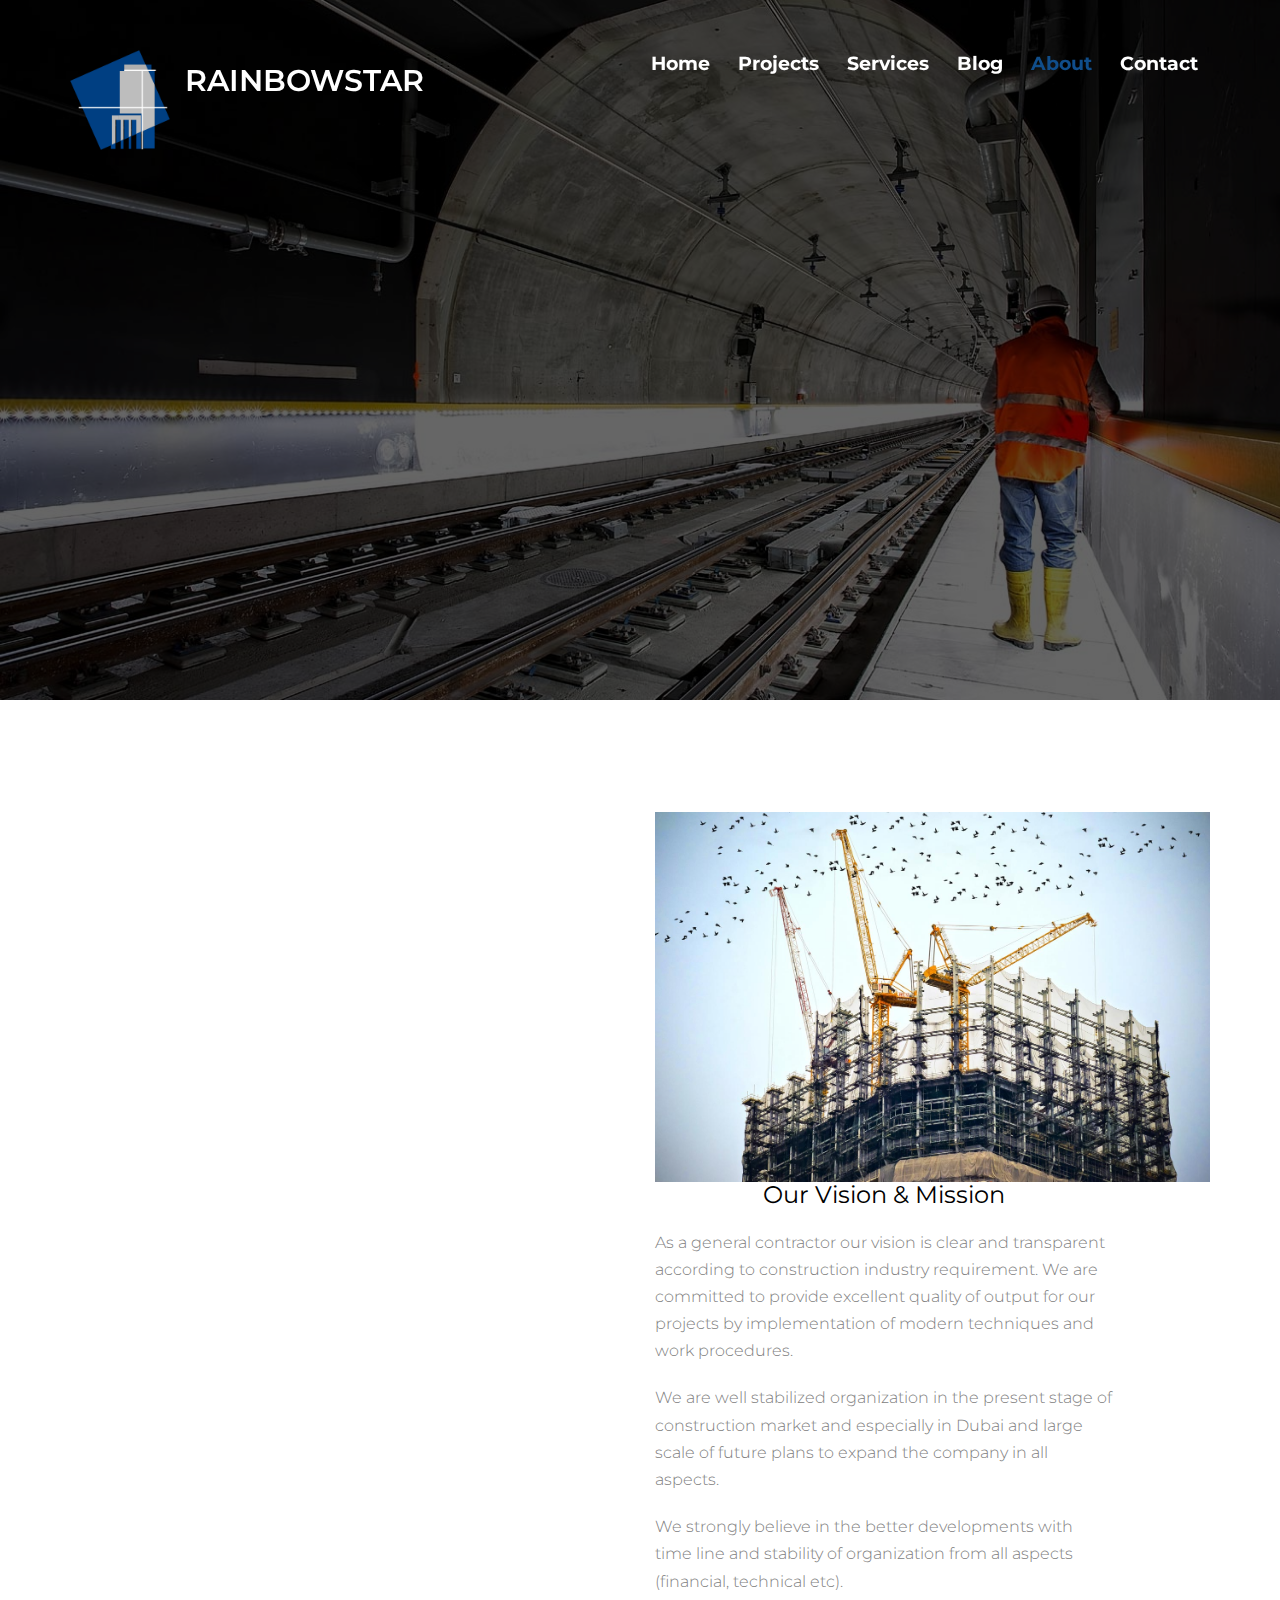
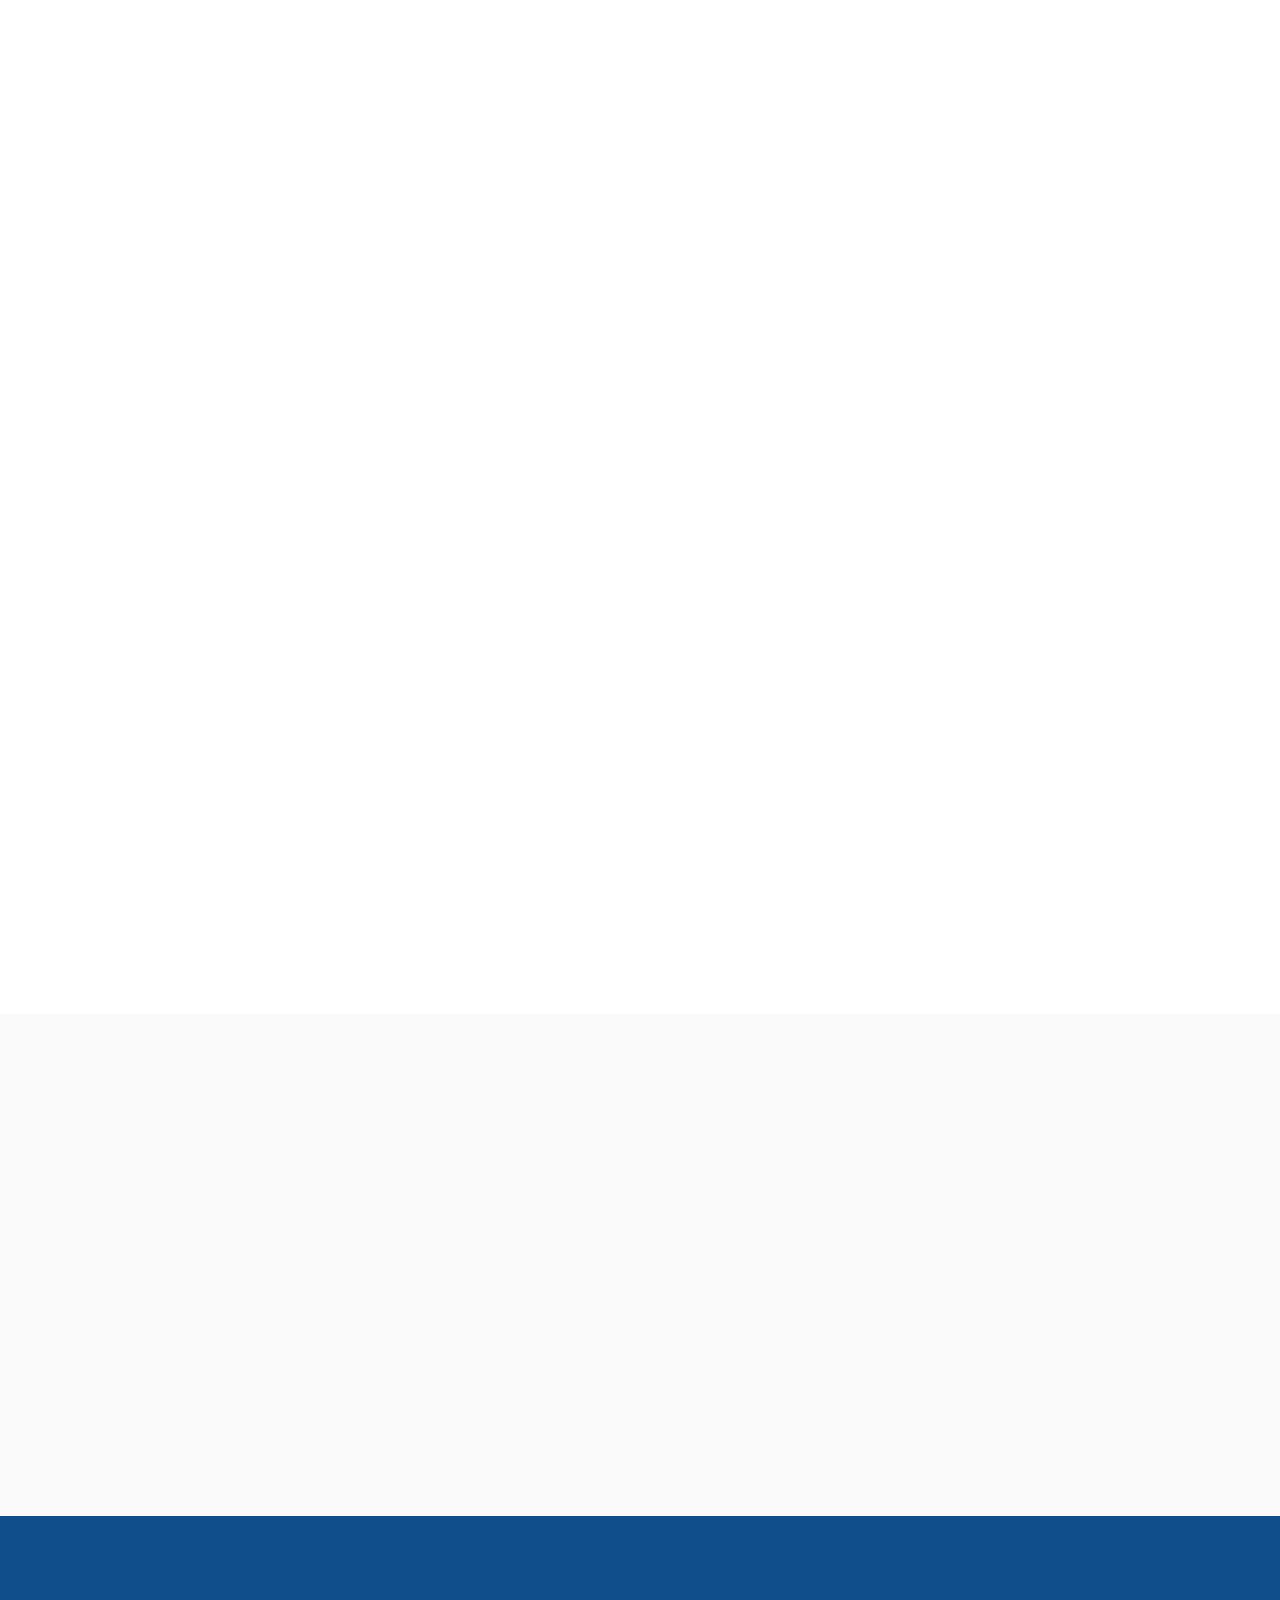
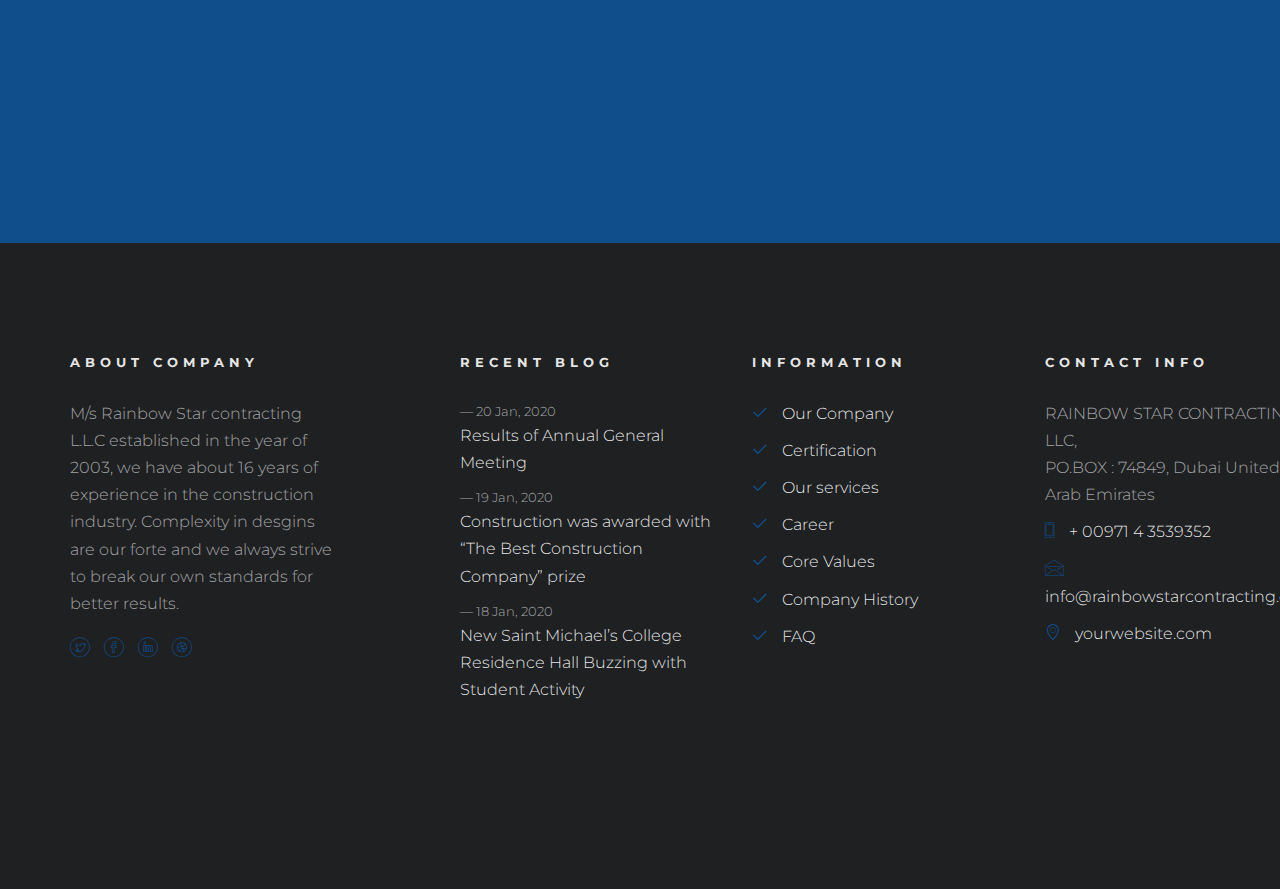
==== commit f27676e1: "Add files via upload" ====
--- a/about.html
+++ b/about.html
@@ -67,7 +67,7 @@
                     <div class="row">
                         <div class="col-xs-2">
                             <div id="colorlib-logo " class="rainbow-logo">
-                                <a href="index.html"><img src="./images/landingpage/RSC logo.jpg" alt="">
+                                <a href="index.html"><img src="./images/landingpage/RSC-1.png" alt="">
                                     <span>RainbowStar</span>
                                 </a>
                             </div>
@@ -168,7 +168,7 @@
                 </div>
                 <div class="row">
                     <div class="col-md-4 text-center animate-box">
-                        <div class="staff" class="staff-img" style="background-image: url(images/person1.jpg);">
+                        <div class="staff" class="staff-img" style="background-image: url(images/placeholder1.png);">
                             <a href="#" class="desc">
                                 <h3>John Miller</h3>
                                 <span>Lead Engineer</span>
@@ -179,7 +179,7 @@
                         </div>
                     </div>
                     <div class="col-md-4 text-center animate-box">
-                        <div class="staff" class="staff-img" style="background-image: url(images/person2.jpg);">
+                        <div class="staff" class="staff-img" style="background-image: url(images/placeholder1.png);">
                             <a href="#" class="desc">
                                 <h3>Brian Smith</h3>
                                 <span>Architect</span>
@@ -190,7 +190,7 @@
                         </div>
                     </div>
                     <div class="col-md-4 text-center animate-box">
-                        <div class="staff" class="staff-img" style="background-image: url(images/person3.jpg);">
+                        <div class="staff" class="staff-img" style="background-image: url(images/placeholder1.png);">
                             <a href="#" class="desc">
                                 <h3>Andrew Clinton</h3>
                                 <span>Architect</span>
@@ -219,12 +219,13 @@
                                     <div class="testimony-slide active">
                                         <div class="testimony-wrap">
                                             <figure>
-                                                <img src="images/person1.jpg" alt="user">
+                                                <img src="images/placeholder1.png" alt="user">
                                             </figure>
                                             <blockquote>
                                                 <span>Andrew Field</span>
                                                 <p>Far far away, behind the word mountains, far from the countries Vokalia and Consonantia, there live the blind texts. Separated they live in Bookmarksgrove right at the coast of the Semantics, a large language
-                                                    ocean.</p>
+                                                    ocean.
+                                                </p>
                                             </blockquote>
                                         </div>
                                     </div>
@@ -233,7 +234,7 @@
                                     <div class="testimony-slide active">
                                         <div class="testimony-wrap">
                                             <figure>
-                                                <img src="images/person2.jpg" alt="user">
+                                                <img src="images/placeholder1.png" alt="user">
                                             </figure>
                                             <blockquote>
                                                 <span>Mark Bubble</span>
@@ -246,7 +247,7 @@
                                     <div class="testimony-slide active">
                                         <div class="testimony-wrap">
                                             <figure>
-                                                <img src="images/person3.jpg" alt="user">
+                                                <img src="images/placeholder1.png" alt="user">
                                             </figure>
                                             <blockquote>
                                                 <span>Adam Smith</span>
@@ -299,7 +300,8 @@
                     <div class="col-md-3 colorlib-widget">
                         <h4>About Company</h4>
                         <p>M/s Rainbow Star contracting L.L.C established in the year of 2003, we have about 16 years of experience in the construction industry. Complexity in desgins are our forte and we always strive to break our own standards for better
-                            results.</p>
+                            results.
+                        </p>
                         <p>
                             <ul class="colorlib-social-icons">
                                 <li><a href="#"><i class="icon-twitter"></i></a></li>
--- a/css/style.css
+++ b/css/style.css
@@ -12,6 +12,153 @@
 * 	Template Style
 *
 * ======================================================= */
+
+
+/* detailed services */
+
+.service-detail h1 {
+    font-weight: 500;
+    text-align: center;
+}
+
+
+/* end of detailed services */
+
+
+/* vertical Tab */
+
+a:hover,
+a:focus {
+    text-decoration: none;
+    outline: none;
+}
+
+.vertical-tab {
+    font-family: 'Signika', sans-serif;
+    display: table;
+}
+
+.vertical-tab .nav-tabs {
+    display: table-cell;
+    width: 28%;
+    min-width: 28%;
+    vertical-align: top;
+    border: none;
+}
+
+.vertical-tab .nav-tabs li {
+    float: none;
+    vertical-align: top;
+}
+
+.vertical-tab .nav-tabs li a {
+    color: #fff;
+    background-color: #444;
+    font-size: 18px;
+    font-weight: 600;
+    letter-spacing: 1px;
+    text-align: center;
+    text-transform: uppercase;
+    padding: 14px 18px 12px;
+    margin: 0 0 10px 0;
+    border-radius: 5px 0 0 20px;
+    border: none;
+    position: relative;
+    z-index: 1;
+    transition: all 0.5s ease 0s;
+}
+
+.vertical-tab .nav-tabs li a:hover,
+.vertical-tab .nav-tabs li.active a,
+.vertical-tab .nav-tabs li.active a:hover {
+    color: #fff;
+    background-color: #104E8B;
+    text-shadow: 3px 3px 0 rgba(0, 0, 0, 0.2);
+    border: none;
+}
+
+.vertical-tab .nav-tabs li a:before,
+.vertical-tab .nav-tabs li a:after {
+    content: '';
+    background: #fff;
+    height: 100%;
+    width: 0;
+    position: absolute;
+    left: 0;
+    top: 0;
+    z-index: -1;
+    transition: all 0.3s ease;
+}
+
+.vertical-tab .nav-tabs li a:after {
+    left: auto;
+    right: 0;
+}
+
+.vertical-tab .nav-tabs li a:hover:before,
+.vertical-tab .nav-tabs li.active a:before,
+.vertical-tab .nav-tabs li a:hover:after,
+.vertical-tab .nav-tabs li.active a:after {
+    width: 100%;
+    opacity: 0;
+}
+
+.vertical-tab .tab-content {
+    color: #fff;
+    background: #104E8B;
+    font-size: 15px;
+    letter-spacing: 1px;
+    line-height: 25px;
+    padding: 12px 15px 12px 25px;
+    border-radius: 0 20px 20px 5px;
+    display: table-cell;
+    position: relative;
+}
+
+.vertical-tab .tab-content h3 {
+    font-weight: 600;
+    margin: 0 0 5px 0;
+}
+
+@media only screen and (max-width: 479px) {
+    .vertical-tab .nav-tabs {
+        width: 100%;
+        display: block;
+        border: none;
+    }
+    .vertical-tab .nav-tabs li a {
+        padding: 14px 20px 12px;
+        margin: 0 0 13px;
+        border-radius: 5px 20px;
+    }
+    .vertical-tab .tab-content {
+        padding: 20px 15px 10px;
+        border-radius: 5px 20px;
+        display: block;
+    }
+    .vertical-tab .tab-content h3 {
+        font-size: 18px;
+    }
+}
+
+
+/* end of vertical tab */
+
+.service-btn {
+    padding: 8px;
+    background: #104E8B;
+    border: 1px solid #104E8B;
+    color: white !important;
+    border-radius: 10px;
+}
+
+.service-btn:hover {
+    color: white !important;
+    font-weight: 700;
+    -webkit-transition: 0.5s;
+    -o-transition: 0.5s;
+    transition: 0.5s;
+}
 
 body {
     font-family: "Montserrat", Arial, sans-serif;
@@ -206,9 +353,9 @@
 
 .colorlib-nav ul li.has-dropdown .dropdown {
     width: 140px;
-    -webkit-box-shadow: 0px 14px 33px -9px rgba(0, 0, 0, 0.75);
-    -moz-box-shadow: 0px 14px 33px -9px rgba(0, 0, 0, 0.75);
-    box-shadow: 0px 14px 33px -9px rgba(0, 0, 0, 0.75);
+    -webkit-box-shadow: 0px 14px 33px -9px rgba(0, 0, 0, 1);
+    -moz-box-shadow: 0px 14px 33px -9px rgba(0, 0, 0, 1);
+    box-shadow: 0px 14px 33px -9px rgba(0, 0, 0, 1);
     z-index: 1002;
     visibility: hidden;
     opacity: 0;
@@ -216,7 +363,7 @@
     top: 40px;
     left: 0;
     text-align: left;
-    background: #000;
+    background: rgba(255, 255, 255, 0.692);
     padding: 20px;
     -webkit-border-radius: 4px;
     -moz-border-radius: 4px;
@@ -253,7 +400,7 @@
 .colorlib-nav ul li.has-dropdown .dropdown li a {
     padding: 2px 0;
     display: block;
-    color: #999999;
+    color: #0D4F8B;
     line-height: 1.2;
     text-transform: none;
     font-size: 13px;
@@ -262,6 +409,8 @@
 
 .colorlib-nav ul li.has-dropdown .dropdown li a:hover {
     color: #fff;
+    text-decoration: underline;
+    text-decoration-light: #0D4F8B;
 }
 
 .colorlib-nav ul li.has-dropdown:hover a,
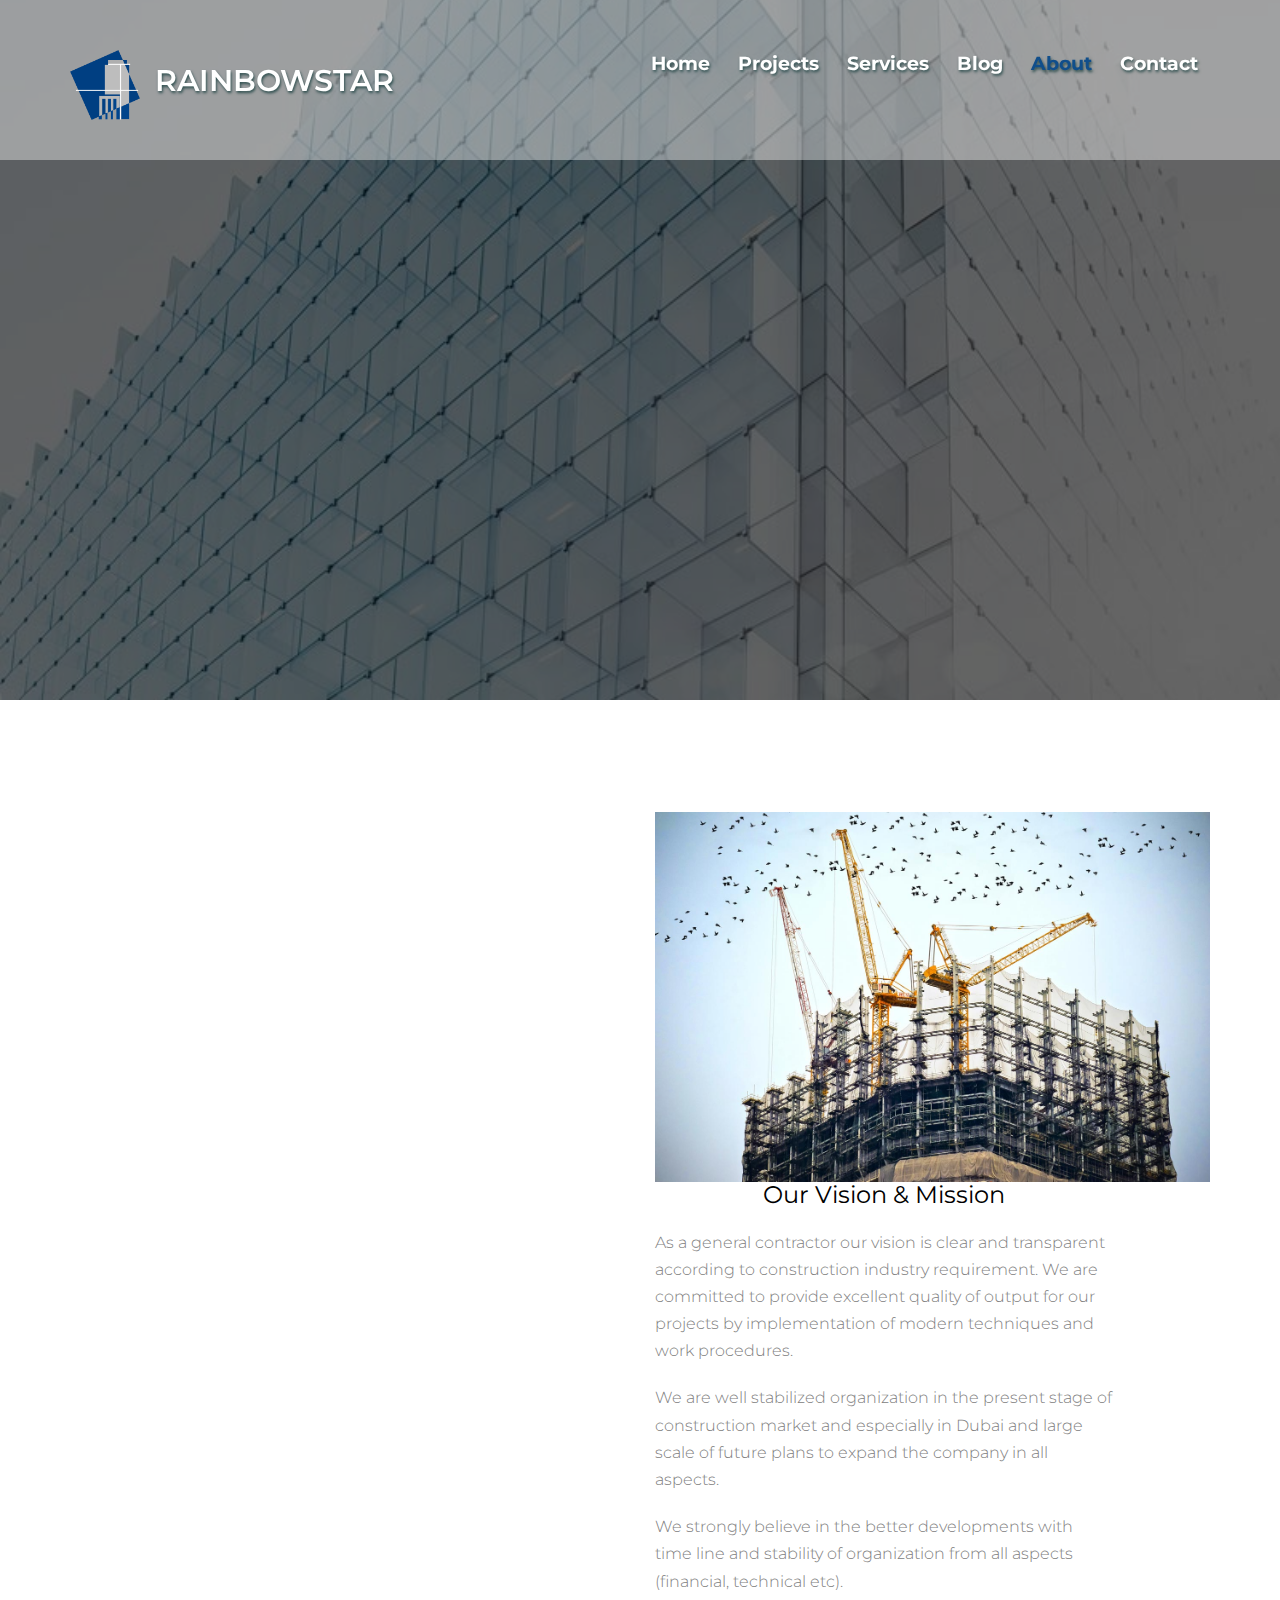
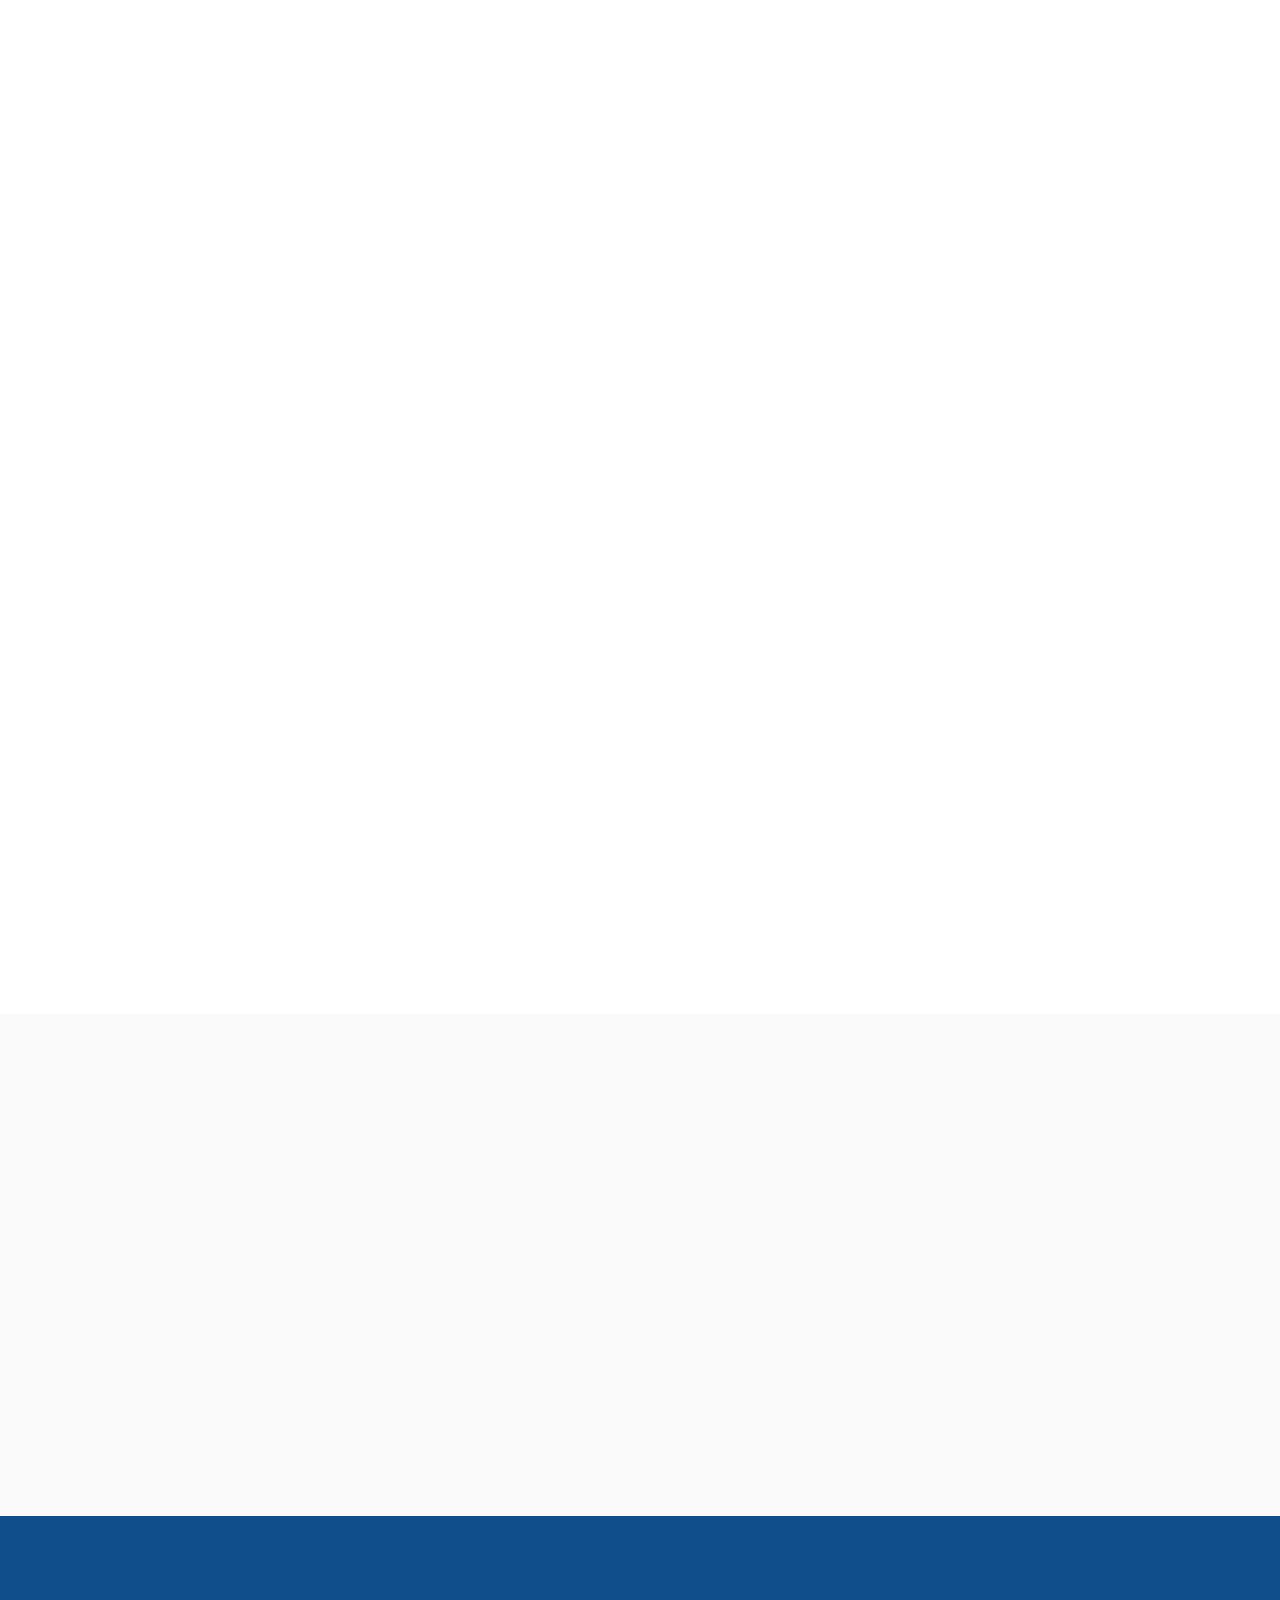
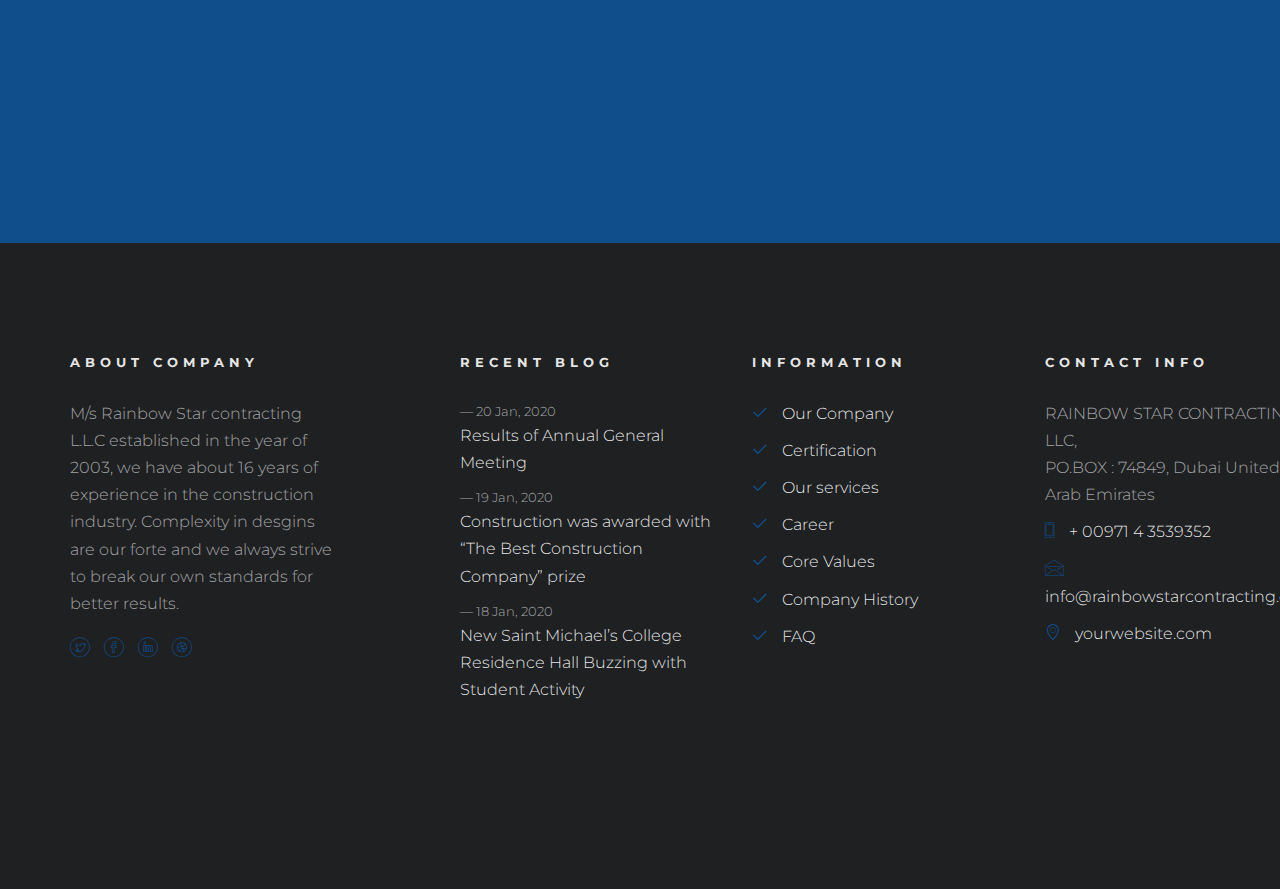
==== commit 5d89cd39: "Add files via upload" ====
--- a/about.html
+++ b/about.html
@@ -97,7 +97,7 @@
         <aside id="colorlib-hero">
             <div class="flexslider">
                 <ul class="slides">
-                    <li style="background-image: url(images/img_bg_1.jpg);">
+                    <li style="background-image: url(images/building-5.jpg);">
                         <div class="overlay"></div>
                         <div class="container-fluid">
                             <div class="row">
--- a/css/style.css
+++ b/css/style.css
@@ -263,6 +263,7 @@
 
 .colorlib-nav .top-menu {
     padding: 40px 30px;
+    background: rgba(255, 255, 255, 0.4);
 }
 
 @media screen and (max-width: 768px) {
@@ -276,7 +277,7 @@
 
 .rainbow-logo img {
     float: left;
-    max-width: 100px;
+    max-width: 70px;
 }
 
 .rainbow-logo span {
@@ -288,6 +289,7 @@
     padding-left: 15px;
     padding-top: 5px;
     color: white;
+    text-shadow: 1px 2px 3px darkslategrey;
     -webkit-transition: 0.5s;
     -o-transition: 0.5s;
     transition: 0.5s;
@@ -338,6 +340,7 @@
     font-weight: 700;
     padding: 30px 12px;
     color: rgba(255, 255, 255, 1);
+    text-shadow: 1px 2px 3px darkslategrey;
     -webkit-transition: 0.5s;
     -o-transition: 0.5s;
     transition: 0.5s;
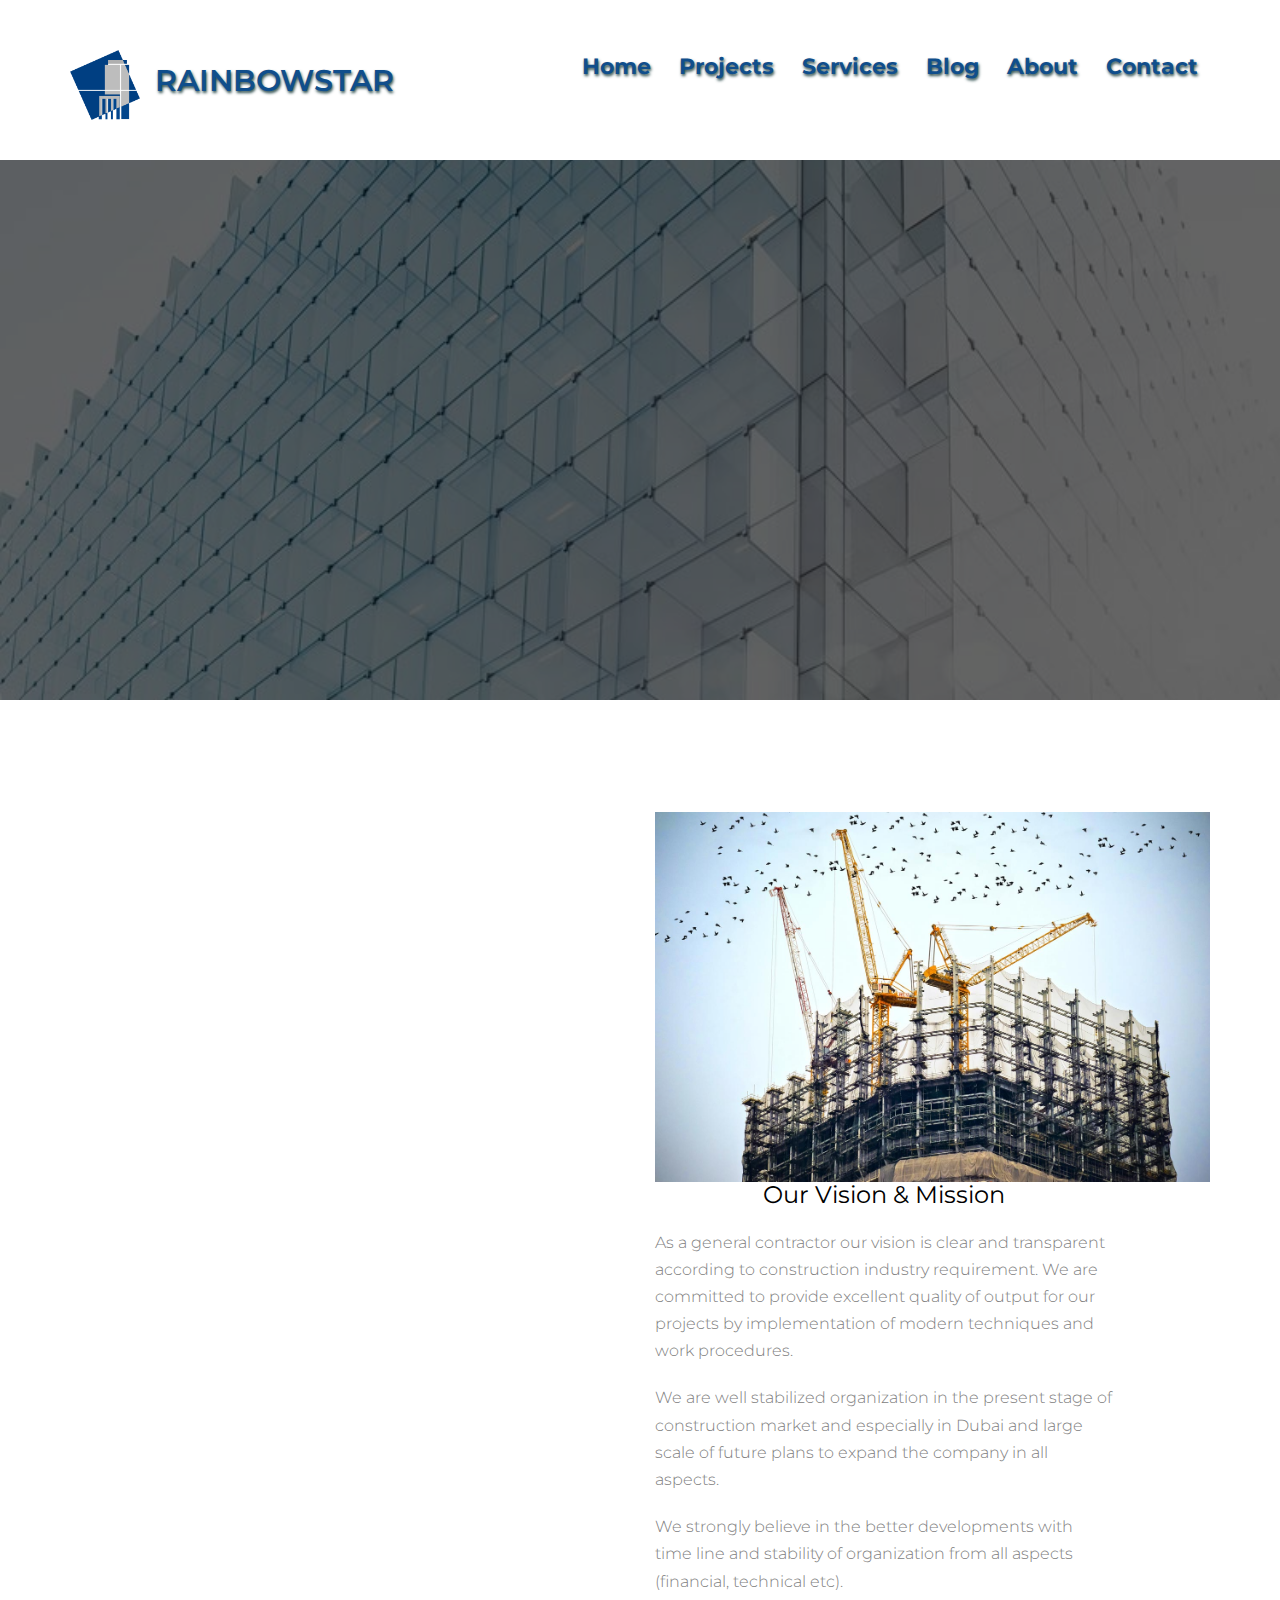
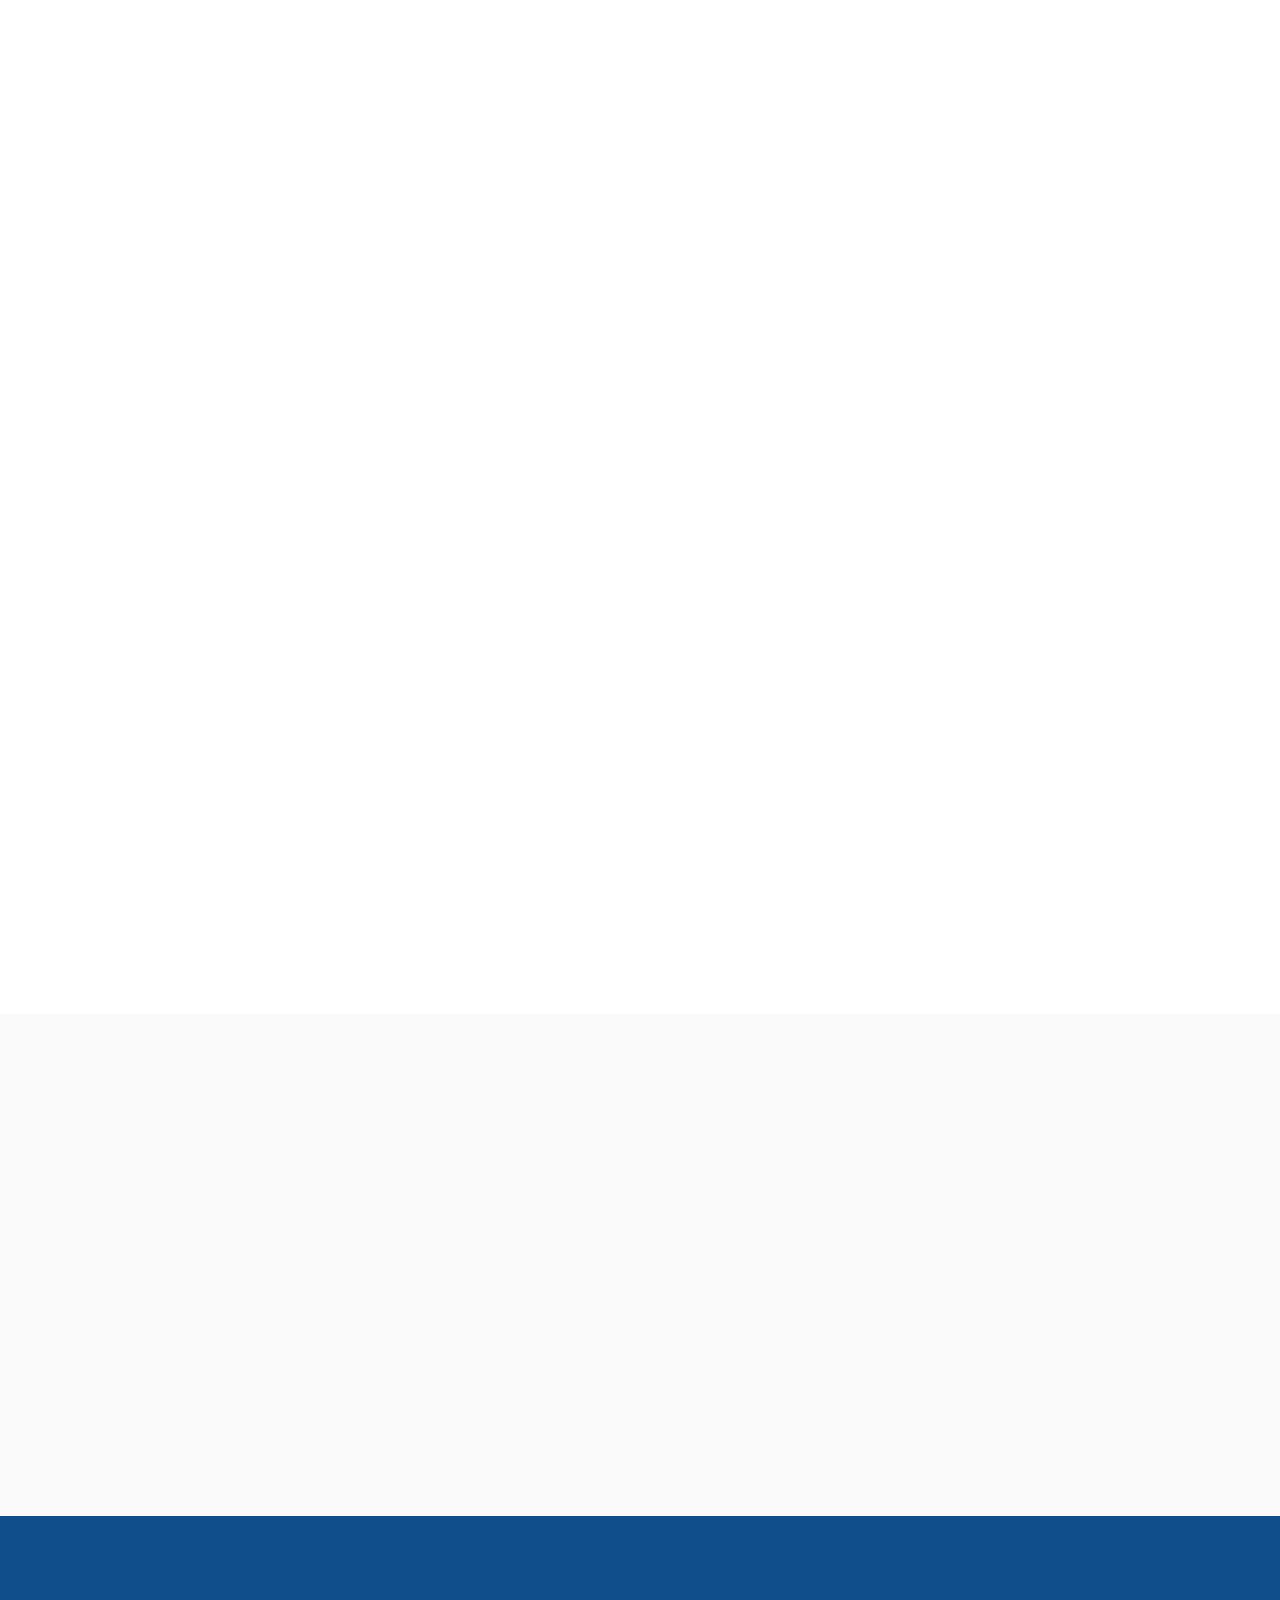
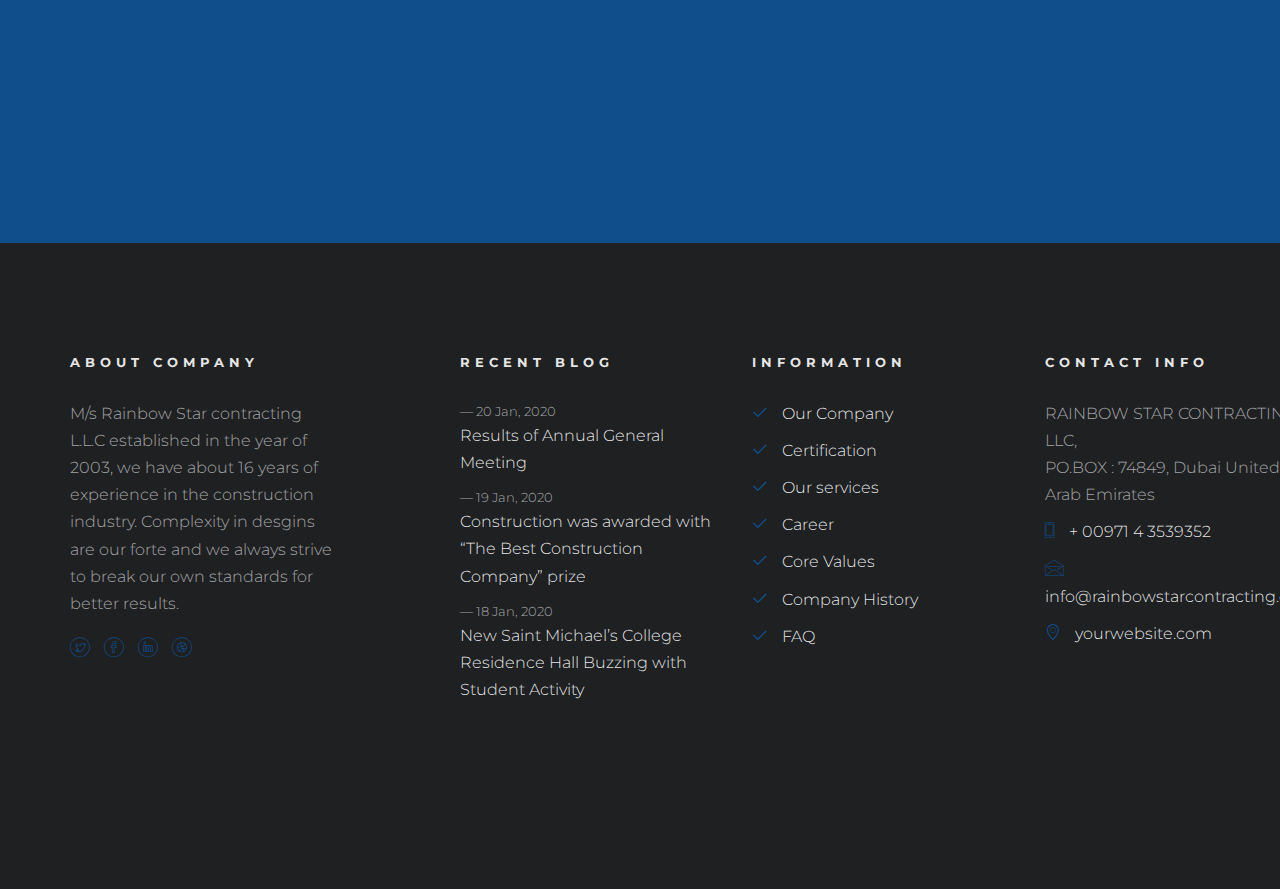
==== commit 9c1be664: "Add files via upload" ====
--- a/about.html
+++ b/about.html
@@ -74,8 +74,8 @@
                         </div>
                         <div class="col-xs-10 text-right menu-1">
                             <ul>
-                                <li><a href="index.html">Home</a></li>
-                                <li class="has-dropdown">
+                                <li class="active"><a href="index.html">Home</a></li>
+                                <!-- <li class="has-dropdown">
                                     <a href="work.html">Projects</a>
                                     <ul class="dropdown">
                                         <li><a href="#">Commercial</a></li>
@@ -83,10 +83,11 @@
                                         <li><a href="#">House</a></li>
                                         <li><a href="#">Building</a></li>
                                     </ul>
-                                </li>
+                                </li> -->
+                                <li><a href="work.html">Projects</a></li>
                                 <li><a href="services.html">Services</a></li>
                                 <li><a href="blog.html">Blog</a></li>
-                                <li class="active"><a href="about.html">About</a></li>
+                                <li><a href="about.html">About</a></li>
                                 <li><a href="contact.html">Contact</a></li>
                             </ul>
                         </div>
--- a/css/style.css
+++ b/css/style.css
@@ -263,7 +263,7 @@
 
 .colorlib-nav .top-menu {
     padding: 40px 30px;
-    background: rgba(255, 255, 255, 0.4);
+    background: white;
 }
 
 @media screen and (max-width: 768px) {
@@ -288,15 +288,15 @@
     display: grid;
     padding-left: 15px;
     padding-top: 5px;
-    color: white;
     text-shadow: 1px 2px 3px darkslategrey;
     -webkit-transition: 0.5s;
     -o-transition: 0.5s;
     transition: 0.5s;
+    color: #104E8B;
 }
 
 .rainbow-logo :hover {
-    color: #104E8B;
+    color: white;
 }
 
 
@@ -336,18 +336,18 @@
 
 .colorlib-nav ul li a {
     position: relative;
-    font-size: 19px;
+    font-size: 22px;
     font-weight: 700;
     padding: 30px 12px;
-    color: rgba(255, 255, 255, 1);
     text-shadow: 1px 2px 3px darkslategrey;
     -webkit-transition: 0.5s;
     -o-transition: 0.5s;
     transition: 0.5s;
+    color: #104E8B;
 }
 
 .colorlib-nav ul li a:hover {
-    color: #104E8B;
+    color: rgba(255, 255, 255, 1);
 }
 
 .colorlib-nav ul li.has-dropdown {
@@ -355,7 +355,7 @@
 }
 
 .colorlib-nav ul li.has-dropdown .dropdown {
-    width: 140px;
+    width: 155px;
     -webkit-box-shadow: 0px 14px 33px -9px rgba(0, 0, 0, 1);
     -moz-box-shadow: 0px 14px 33px -9px rgba(0, 0, 0, 1);
     box-shadow: 0px 14px 33px -9px rgba(0, 0, 0, 1);
@@ -406,7 +406,7 @@
     color: #0D4F8B;
     line-height: 1.2;
     text-transform: none;
-    font-size: 13px;
+    font-size: 20px;
     letter-spacing: 0;
 }
 
@@ -1784,7 +1784,8 @@
     position: absolute;
     z-index: 1901;
     width: 270px;
-    background: black;
+    background: white;
+    color: #104E8B;
     top: 0;
     right: 0;
     top: 0;
@@ -1817,11 +1818,13 @@
 }
 
 #colorlib-offcanvas a {
-    color: rgba(255, 255, 255, 0.5);
+    color: #104E8B;
+    text-shadow: 1px 2px 3px darkslategrey;
+    font-weight: 400;
 }
 
 #colorlib-offcanvas a:hover {
-    color: rgba(255, 255, 255, 0.8);
+    font-weight: 500;
 }
 
 #colorlib-offcanvas ul {
@@ -1946,7 +1949,7 @@
     font: bold 14px/.4 Helvetica;
     text-transform: uppercase;
     text-indent: -55px;
-    background: #252525;
+    background: #104E8B;
     -webkit-transition: all .2s ease-out;
     -o-transition: all .2s ease-out;
     transition: all .2s ease-out;
@@ -1966,13 +1969,13 @@
 }
 
 .colorlib-nav-toggle.colorlib-nav-white>i {
-    color: #fff;
-    background: #fff;
+    color: #104E8B;
+    background: #104E8B;
 }
 
 .colorlib-nav-toggle.colorlib-nav-white>i::before,
 .colorlib-nav-toggle.colorlib-nav-white>i::after {
-    background: #fff;
+    background: #104E8B;
 }
 
 .colorlib-nav-toggle i::before {
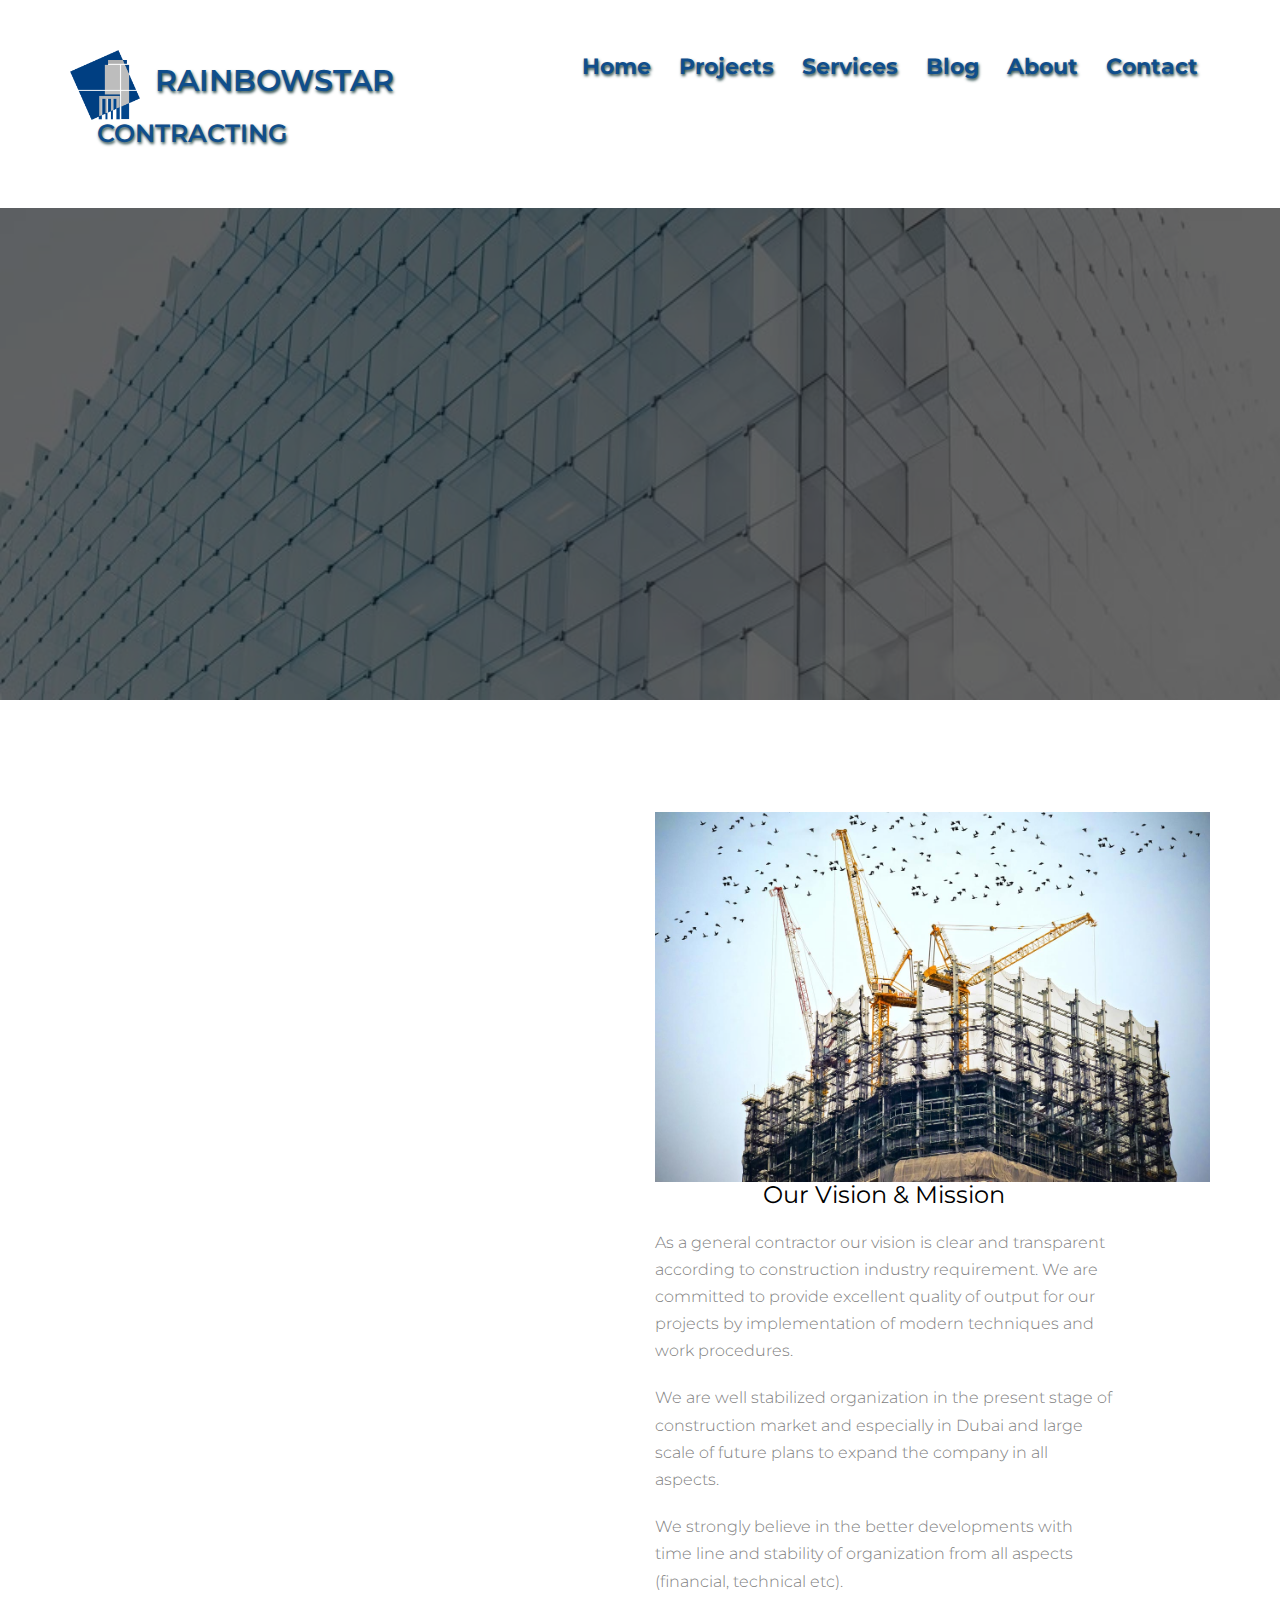
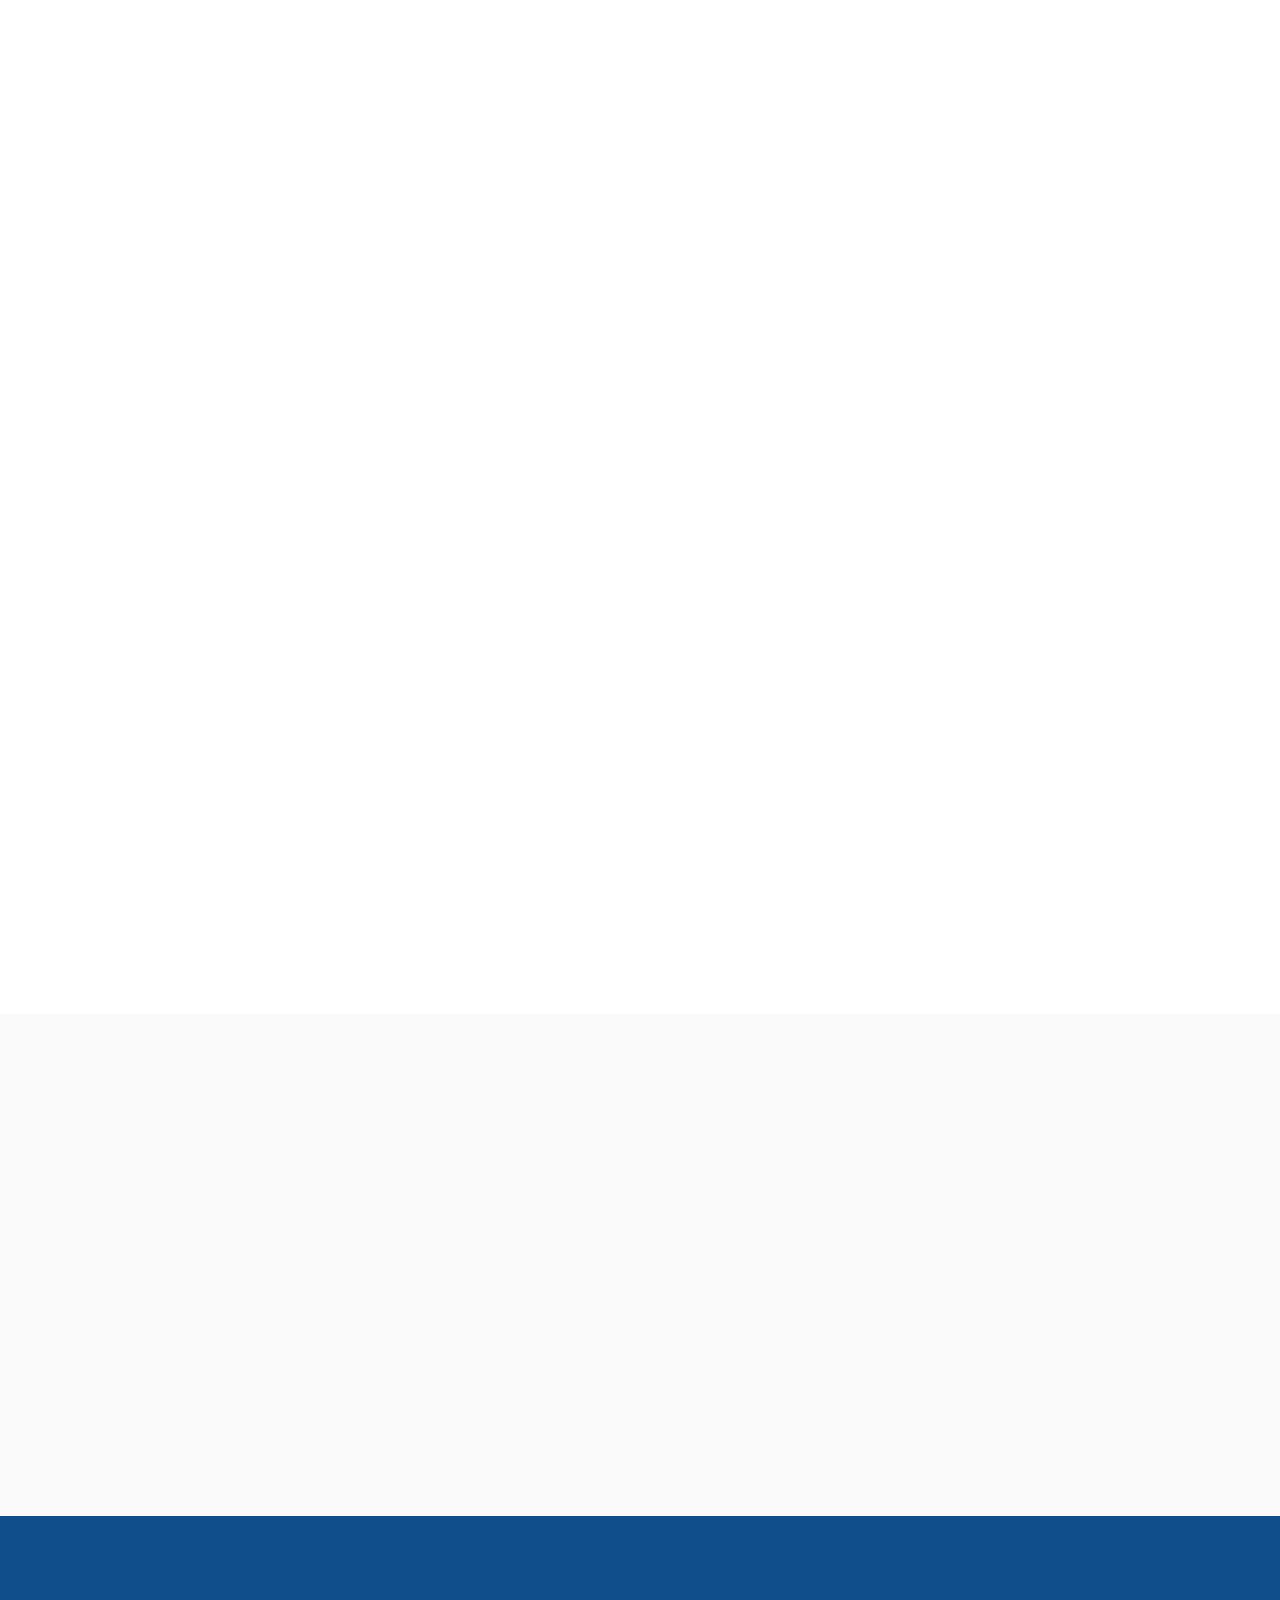
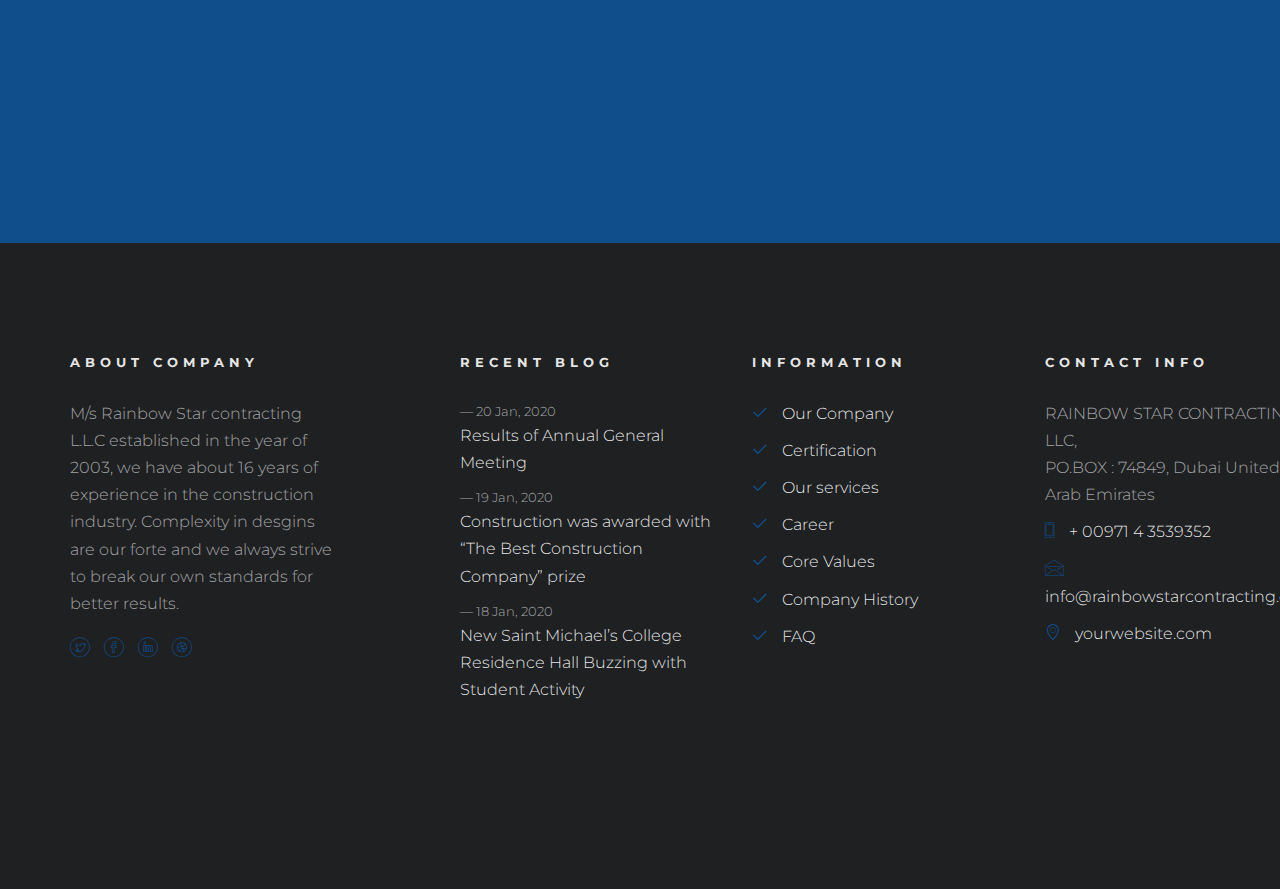
==== commit 03e67cdc: "Add files via upload" ====
--- a/about.html
+++ b/about.html
@@ -69,6 +69,8 @@
                             <div id="colorlib-logo " class="rainbow-logo">
                                 <a href="index.html"><img src="./images/landingpage/RSC-1.png" alt="">
                                     <span>RainbowStar</span>
+                                    <h1>contracting</h1>
+
                                 </a>
                             </div>
                         </div>
--- a/css/style.css
+++ b/css/style.css
@@ -259,6 +259,20 @@
     .colorlib-nav {
         margin: 0;
     }
+}
+
+.colorlib-nav .top-menu h1 {
+    color: #104E8B;
+    text-transform: uppercase;
+    font-size: 25px;
+    font-weight: 600;
+    text-shadow: 1px 2px 3px darkslategrey;
+    padding-left: 27px;
+    float: left;
+}
+
+.colorlib-nav .top-menu h1:hover {
+    color: white;
 }
 
 .colorlib-nav .top-menu {
@@ -1863,7 +1877,7 @@
     -moz-osx-font-smoothing: grayscale;
     content: "\e0c5";
     font-size: 20px;
-    color: rgba(255, 255, 255, 0.2);
+    /* color: rgba(255, 255, 255, 0.2); */
     -webkit-transition: 0.5s;
     -o-transition: 0.5s;
     transition: 0.5s;
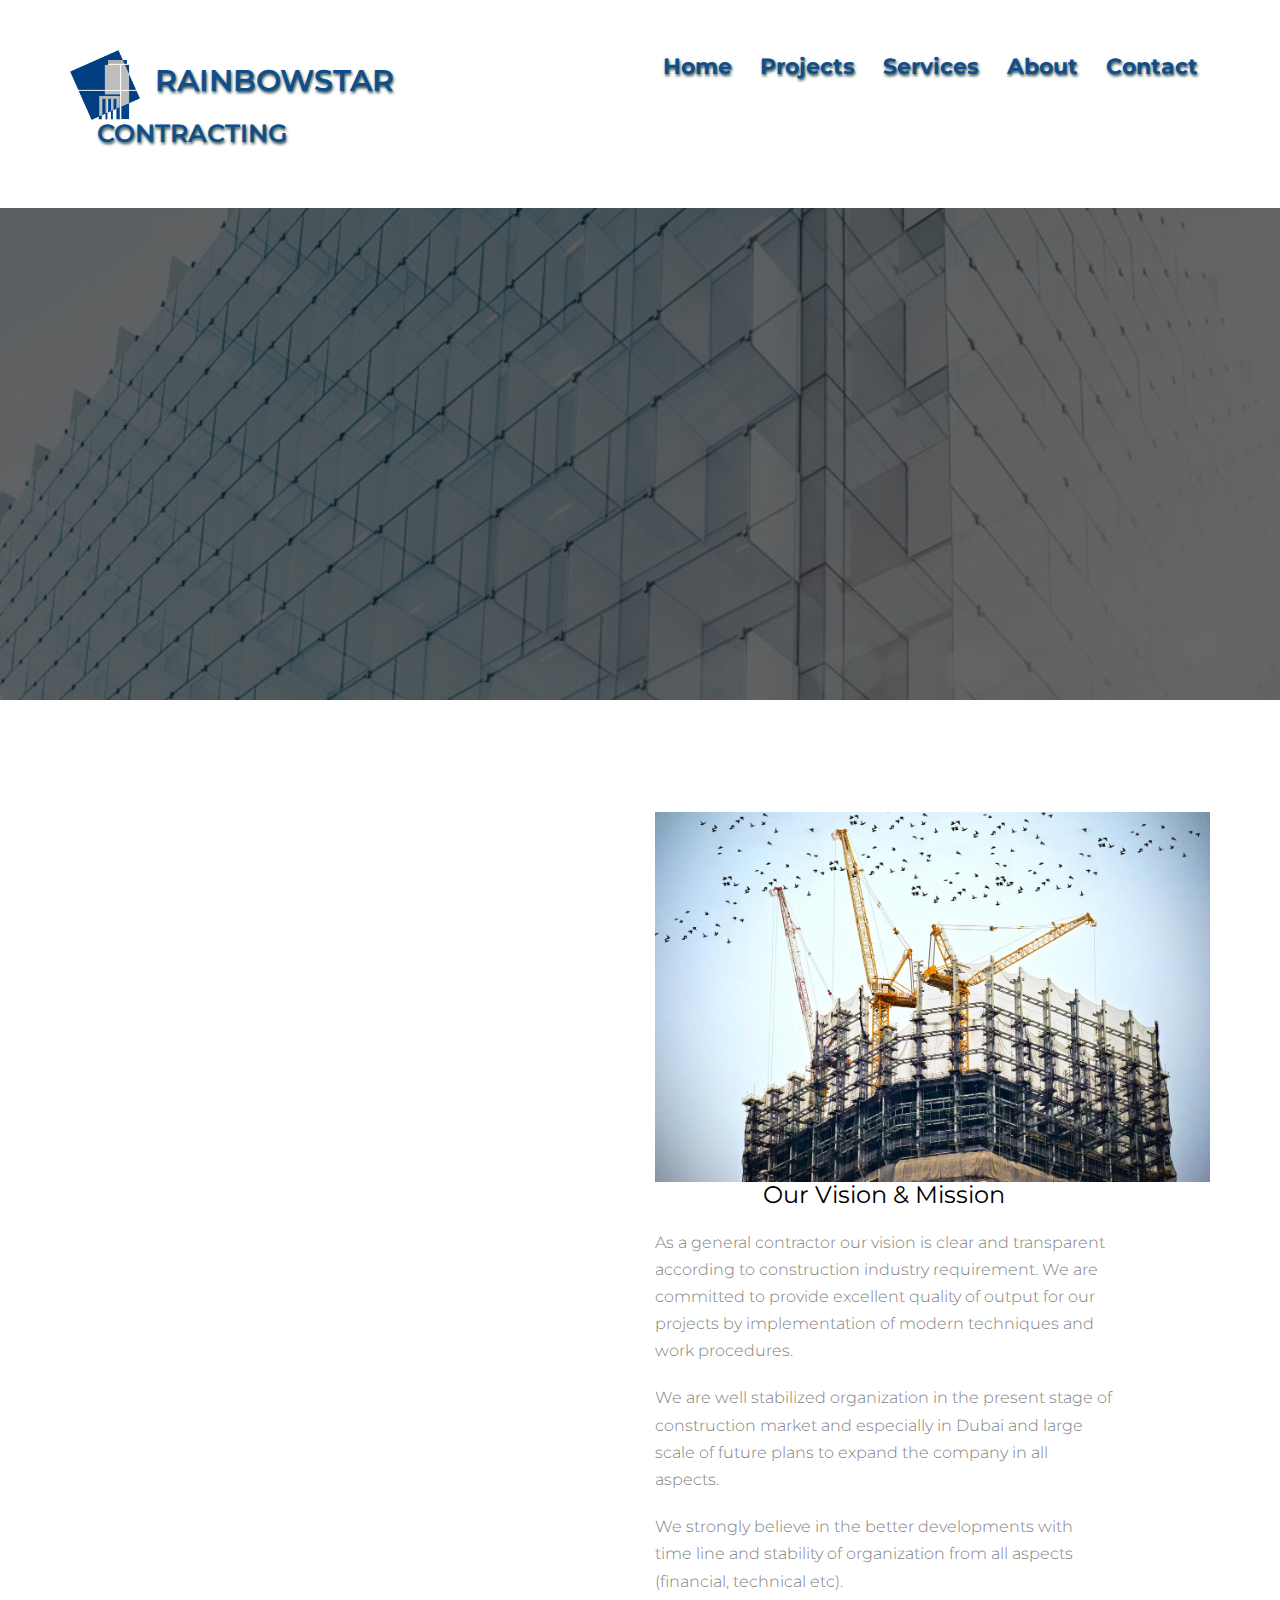
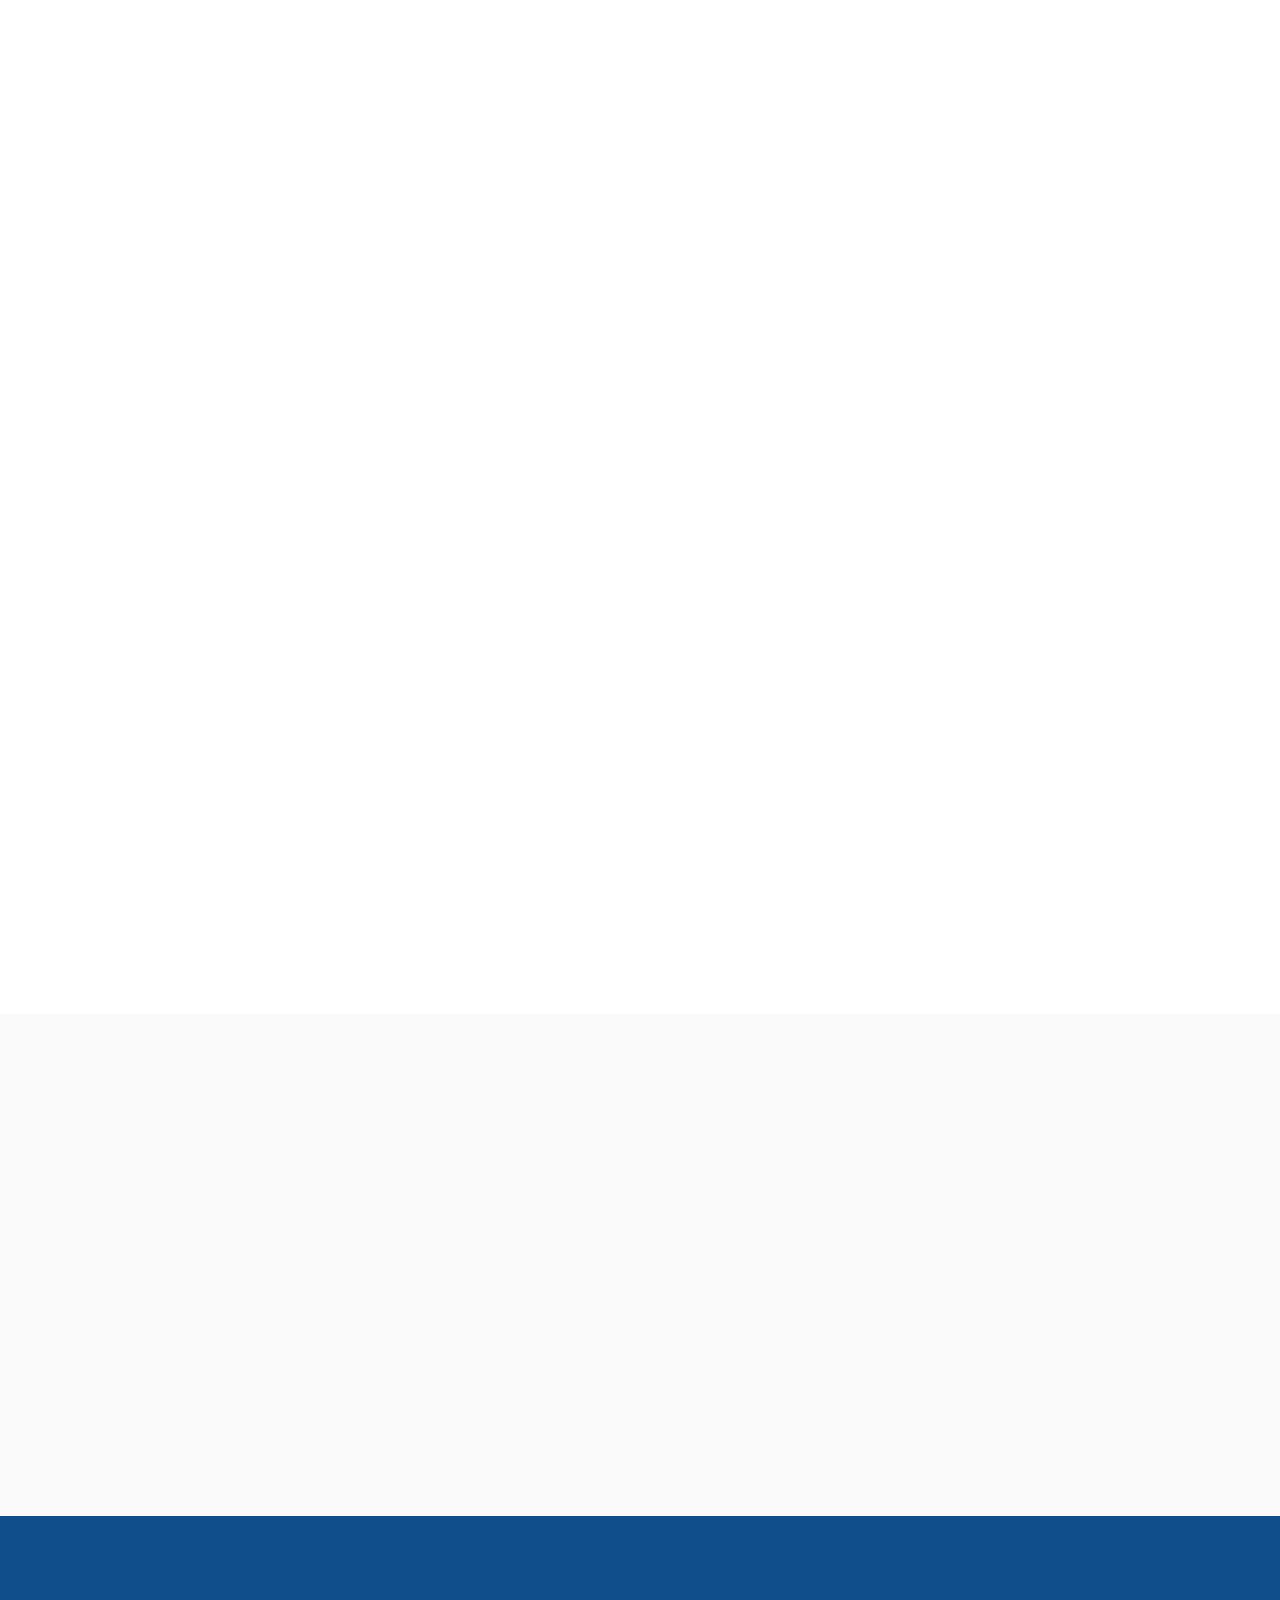
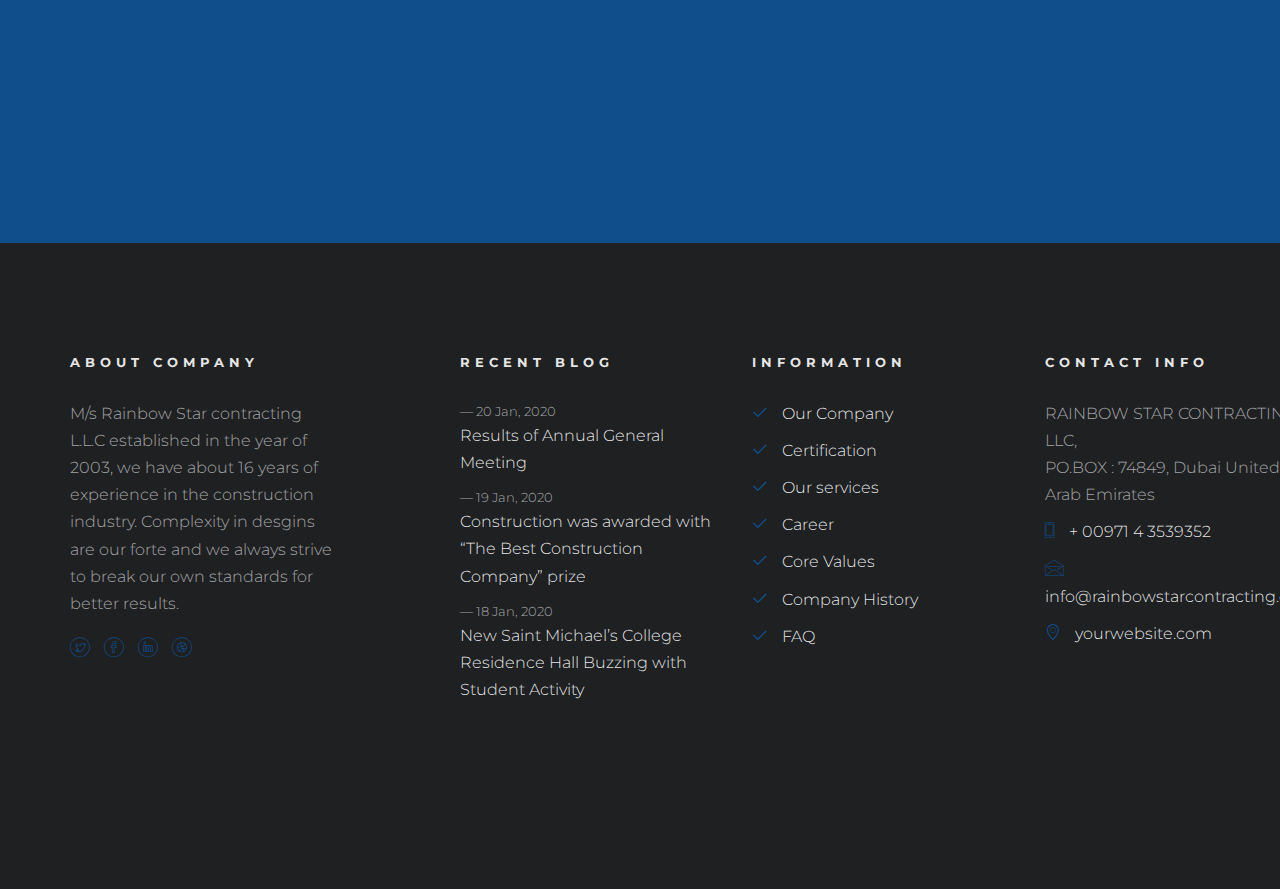
==== commit 249d03ce: "Add files via upload" ====
--- a/about.html
+++ b/about.html
@@ -88,7 +88,6 @@
                                 </li> -->
                                 <li><a href="work.html">Projects</a></li>
                                 <li><a href="services.html">Services</a></li>
-                                <li><a href="blog.html">Blog</a></li>
                                 <li><a href="about.html">About</a></li>
                                 <li><a href="contact.html">Contact</a></li>
                             </ul>
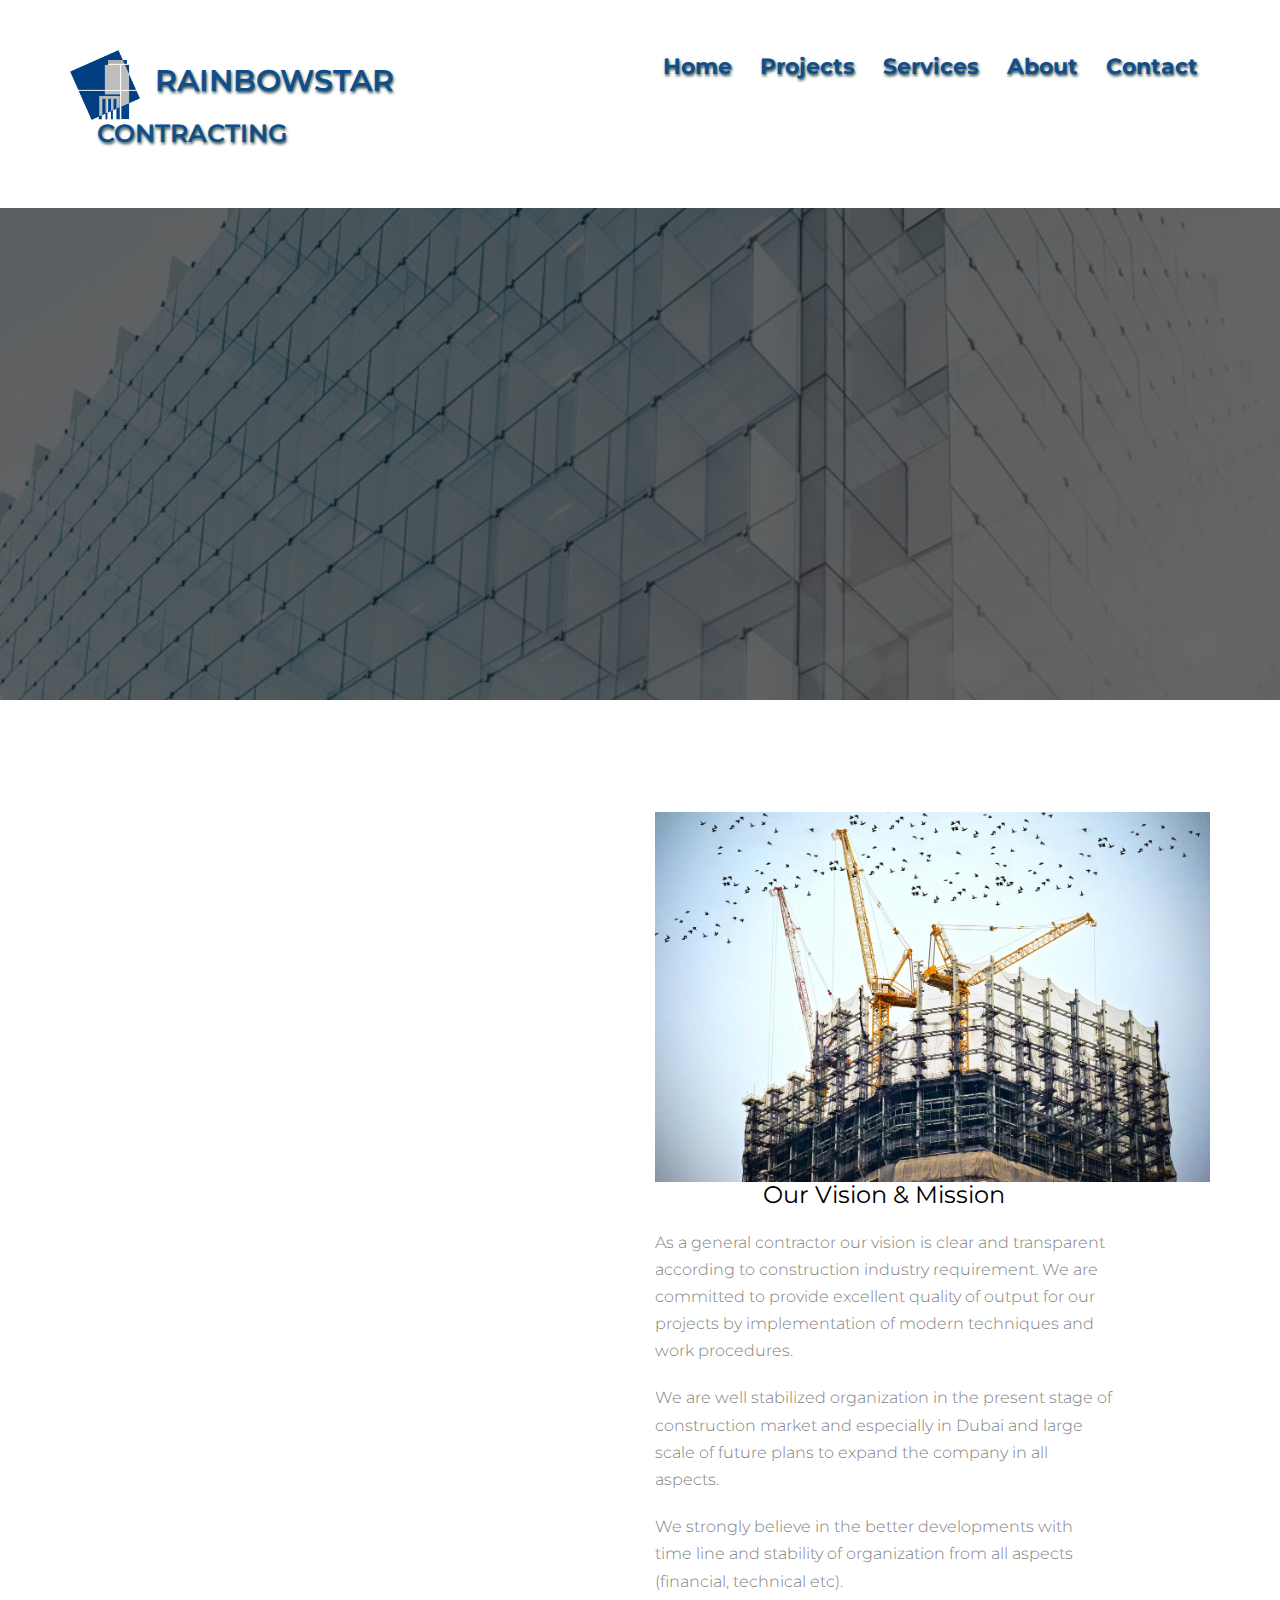
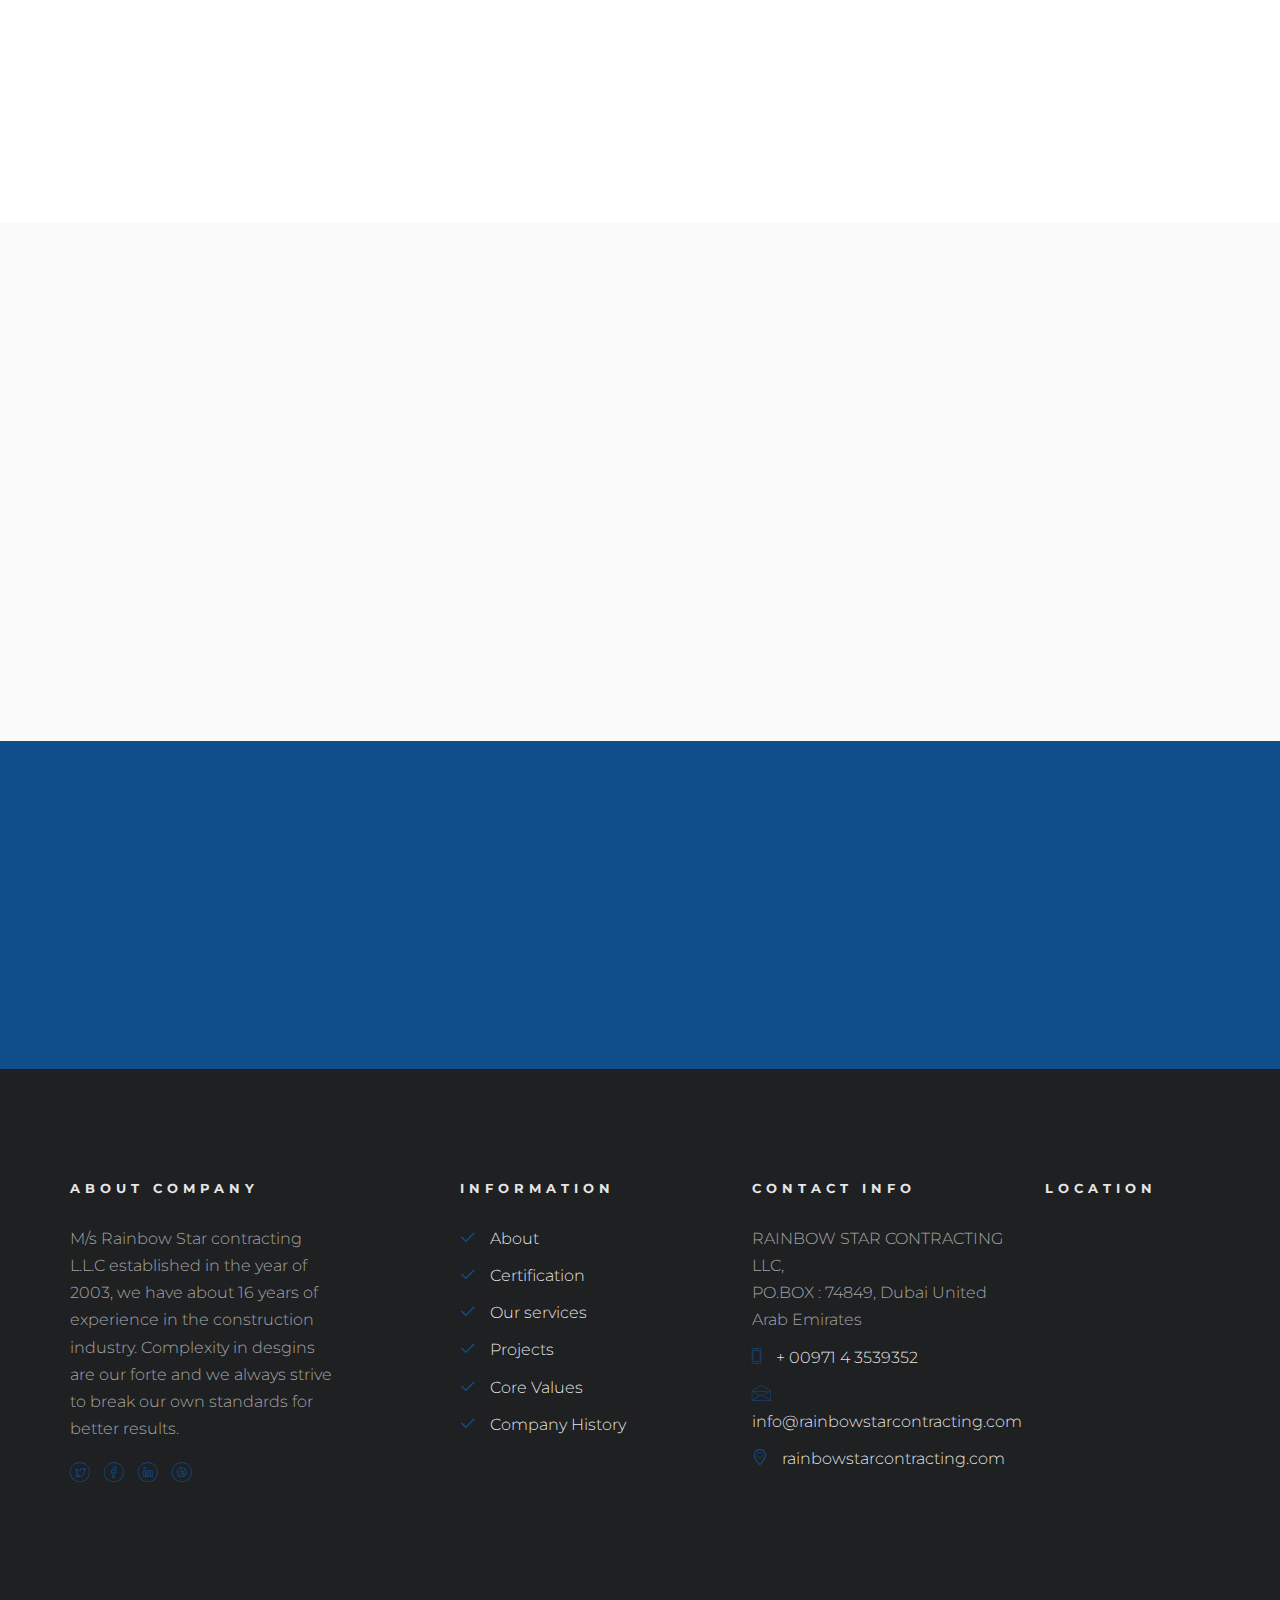
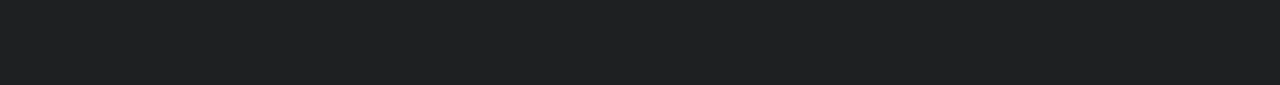
==== commit 6c8ced76: "Add files via upload" ====
--- a/about.html
+++ b/about.html
@@ -78,7 +78,7 @@
                             <ul>
                                 <li class="active"><a href="index.html">Home</a></li>
                                 <!-- <li class="has-dropdown">
-                                    <a href="work.html">Projects</a>
+                                    <a href="projects.html">Projects</a>
                                     <ul class="dropdown">
                                         <li><a href="#">Commercial</a></li>
                                         <li><a href="#">Apartment</a></li>
@@ -86,7 +86,7 @@
                                         <li><a href="#">Building</a></li>
                                     </ul>
                                 </li> -->
-                                <li><a href="work.html">Projects</a></li>
+                                <li><a href="projects.html">Projects</a></li>
                                 <li><a href="services.html">Services</a></li>
                                 <li><a href="about.html">About</a></li>
                                 <li><a href="contact.html">Contact</a></li>
@@ -161,14 +161,14 @@
 
 
                 </div>
-                <div class="row">
+                <!-- <div class="row">
                     <div class="col-md-8 col-md-offset-2 text-center animate-box colorlib-heading animate-box">
                         <span class="sm">Team</span>
                         <h2><span class="thin">Our</span> <span class="thick">Engineers</span></h2>
                         <p>Even the all-powerful Pointing has no control about the blind texts it is an almost unorthographic life One day however a small line of blind text by the name</p>
                     </div>
-                </div>
-                <div class="row">
+                </div> -->
+                <!-- <div class="row">
                     <div class="col-md-4 text-center animate-box">
                         <div class="staff" class="staff-img" style="background-image: url(images/placeholder1.png);">
                             <a href="#" class="desc">
@@ -202,7 +202,7 @@
                             </a>
                         </div>
                     </div>
-                </div>
+                </div> -->
             </div>
         </div>
 
@@ -221,12 +221,11 @@
                                     <div class="testimony-slide active">
                                         <div class="testimony-wrap">
                                             <figure>
-                                                <img src="images/placeholder1.png" alt="user">
+                                                <img src="images/completedprojects/1.jpg" alt="user">
                                             </figure>
                                             <blockquote>
-                                                <span>Andrew Field</span>
-                                                <p>Far far away, behind the word mountains, far from the countries Vokalia and Consonantia, there live the blind texts. Separated they live in Bookmarksgrove right at the coast of the Semantics, a large language
-                                                    ocean.
+                                                <span>Moza Ali Kalfah </span>
+                                                <p>Rainbow Star did an excellent job from the conceptual stage through the finished construction of our new warehouse/corporate office facility. We look forward to working with them again on our next project.
                                                 </p>
                                             </blockquote>
                                         </div>
@@ -236,16 +235,16 @@
                                     <div class="testimony-slide active">
                                         <div class="testimony-wrap">
                                             <figure>
-                                                <img src="images/placeholder1.png" alt="user">
+                                                <img src="images/completedprojects/16.JPG" alt="user">
                                             </figure>
                                             <blockquote>
-                                                <span>Mark Bubble</span>
-                                                <p>Separated they live in Bookmarksgrove right at the coast of the Semantics, a large language ocean.</p>
+                                                <span>Mr. Nabil Mohd Ahmed Abdulrahim Mustafawi</span>
+                                                <p>We were impressed with Rainbow Star’s work ethic and commitment to finishing our project on time. If I had to sum up our building project with them in two words, they’d be effective and efficient.</p>
                                             </blockquote>
                                         </div>
                                     </div>
                                 </div>
-                                <div class="item">
+                                <!-- <div class="item">
                                     <div class="testimony-slide active">
                                         <div class="testimony-wrap">
                                             <figure>
@@ -257,7 +256,7 @@
                                             </blockquote>
                                         </div>
                                     </div>
-                                </div>
+                                </div> -->
                             </div>
                         </div>
                     </div>
@@ -294,6 +293,7 @@
             </div>
         </div>
 
+
         <!-- Footer Start -->
 
         <footer id="colorlib-footer" role="contentinfo">
@@ -313,34 +313,18 @@
                             </ul>
                         </p>
                     </div>
-                    <div class="col-md-3 col-md-push-1">
-                        <h4>Recent Blog</h4>
-                        <ul class="colorlib-footer-links">
-                            <li>
-                                <span>&mdash; 20 Jan, 2020</span>
-                                <a href="#">Results of Annual General Meeting</a>
-                            </li>
-                            <li>
-                                <span>&mdash; 19 Jan, 2020</span>
-                                <a href="#">Construction was awarded with “The Best Construction Company” prize</a>
-                            </li>
-                            <li>
-                                <span>&mdash; 18 Jan, 2020</span>
-                                <a href="#">New Saint Michael’s College Residence Hall Buzzing with Student Activity</a>
-                            </li>
-                        </ul>
-                    </div>
+
                     <div class="col-md-3 col-md-push-1 colorlib-widget">
                         <h4>Information</h4>
                         <p>
                             <ul class="colorlib-footer-links">
-                                <li><a href="#"><i class="icon-check"></i> Our Company</a></li>
-                                <li><a href="#"><i class="icon-check"></i> Certification</a></li>
-                                <li><a href="#"><i class="icon-check"></i> Our services</a></li>
-                                <li><a href="#"><i class="icon-check"></i> Career</a></li>
-                                <li><a href="#"><i class="icon-check"></i> Core Values</a></li>
-                                <li><a href="#"><i class="icon-check"></i> Company History</a></li>
-                                <li><a href="#"><i class="icon-check"></i> FAQ</a></li>
+                                <li><a href="about.html"><i class="icon-check"></i> About</a></li>
+                                <li><a href="services.html"><i class="icon-check"></i> Certification</a></li>
+                                <li><a href="services.html"><i class="icon-check"></i> Our services</a></li>
+                                <li><a href="projects.html"><i class="icon-check"></i> Projects</a></li>
+                                <li><a href="about.html"><i class="icon-check"></i> Core Values</a></li>
+                                <li><a href="about.html"><i class="icon-check"></i> Company History</a></li>
+                                <!-- <li><a href="#"><i class="icon-check"></i> FAQ</a></li> -->
                             </ul>
                         </p>
                     </div>
@@ -351,8 +335,13 @@
                             <li>RAINBOW STAR CONTRACTING LLC, <br>PO.BOX : 74849, Dubai United Arab Emirates</li>
                             <li><a href="tel://00971 4 3539352"><i class="icon-phone"></i> + 00971 4 3539352</a></li>
                             <li><a href="mailto:info@rainbowstarcontracting.com"><i class="icon-envelope"></i> info@rainbowstarcontracting.com</a></li>
-                            <li><a href="http://luxehotel.com"><i class="icon-location4"></i> yourwebsite.com</a></li>
+                            <li><a href="https://rainbowstarcontracting.com/"><i class="icon-location4"></i> rainbowstarcontracting.com</a></li>
                         </ul>
+                    </div>
+                    <div class="col-md-3 col-md-push-1">
+                        <h4>Location</h4>
+                        <div class=""><iframe src="https://www.google.com/maps/embed?pb=!1m14!1m8!1m3!1d14434.19232040833!2d55.294335!3d25.252142!3m2!1i1024!2i768!4f13.1!3m3!1m2!1s0x0%3A0x59a736b1e2886370!2sRainbow%20Star%20Contracting!5e0!3m2!1sen!2sin!4v1575874545224!5m2!1sen!2sin"
+                                width="200px" frameborder="0" style="border:0;" allowfullscreen=""></iframe></div>
                     </div>
                 </div>
                 <div class="row">
--- a/css/style.css
+++ b/css/style.css
@@ -1044,6 +1044,12 @@
     font-weight: 700;
 }
 
+.project .desc p2 {
+    font-weight: 600;
+    color: black;
+    padding-left: 60px;
+}
+
 .project .desc p {
     margin-bottom: 0;
     color: gray;
@@ -1055,6 +1061,7 @@
     font-weight: 700;
     position: relative;
     padding-left: 70px;
+    padding-bottom: 5px;
     line-height: 28px;
     display: block;
 }
